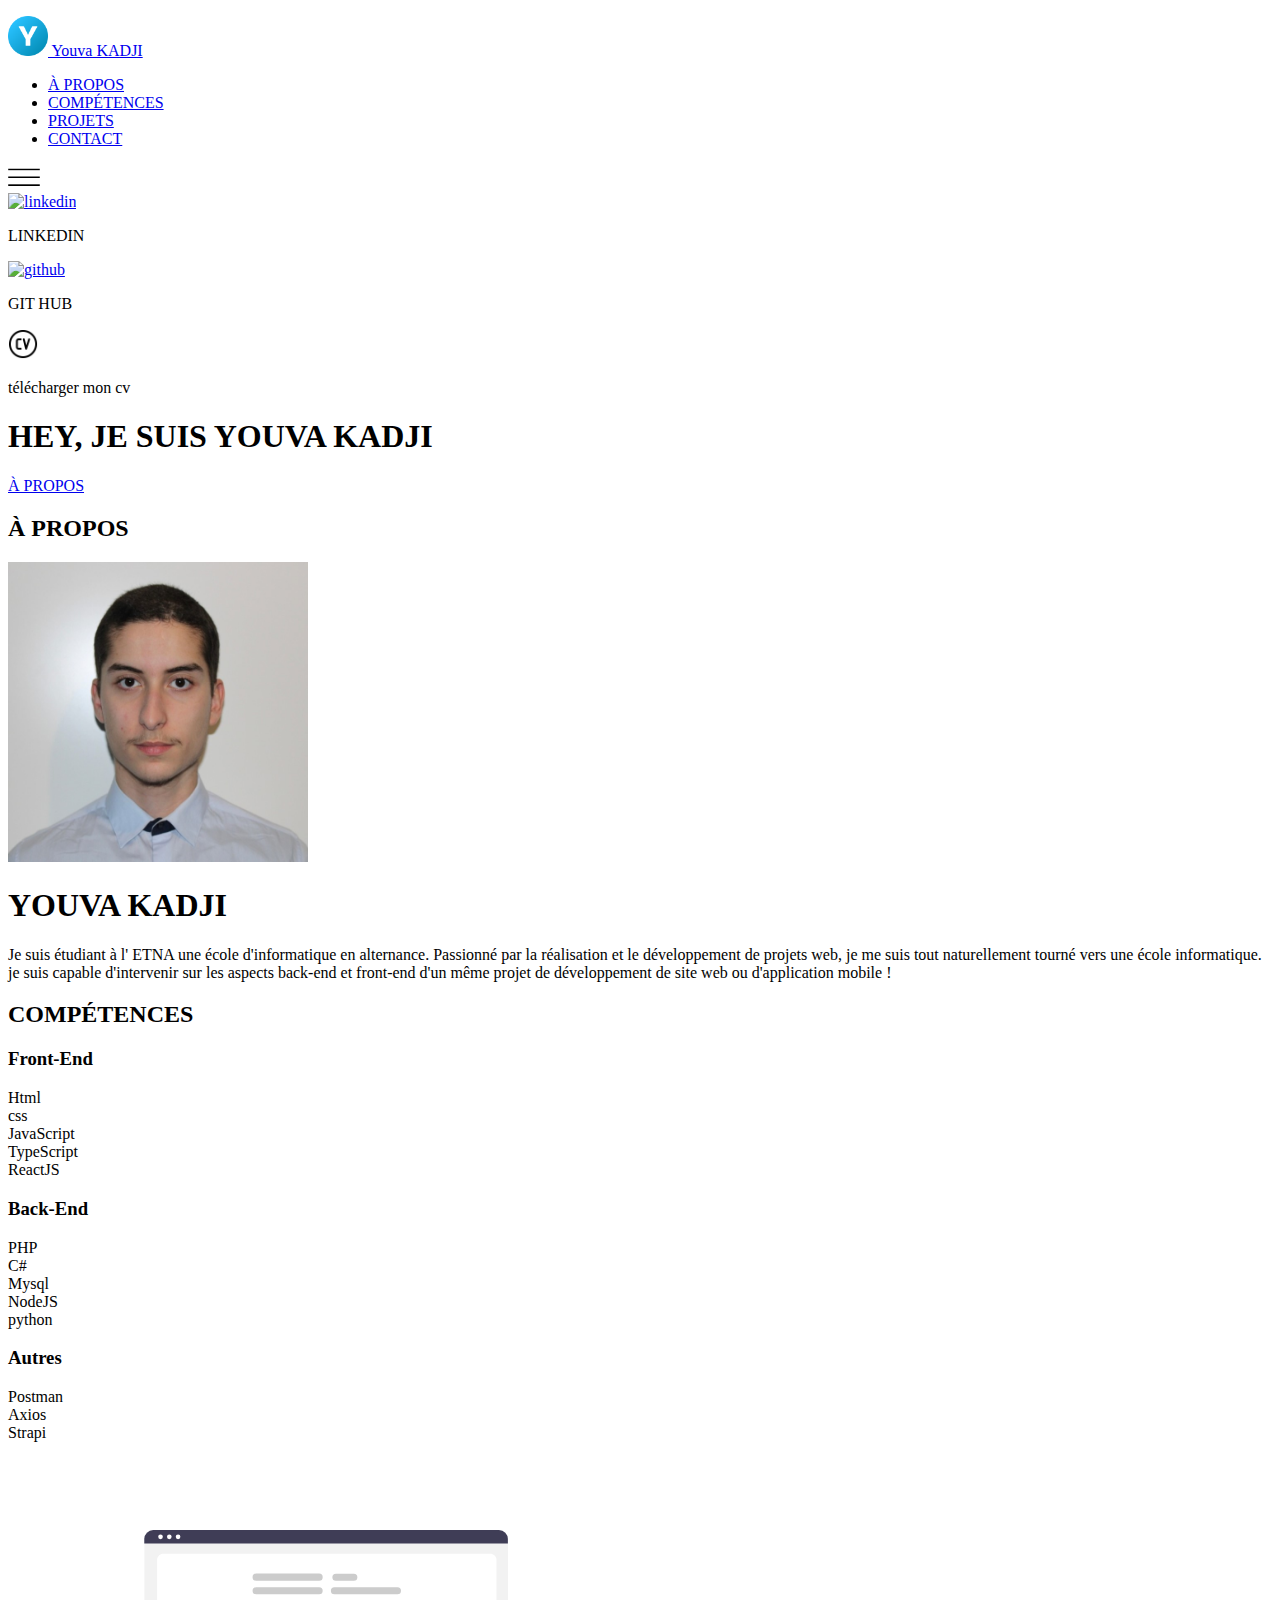
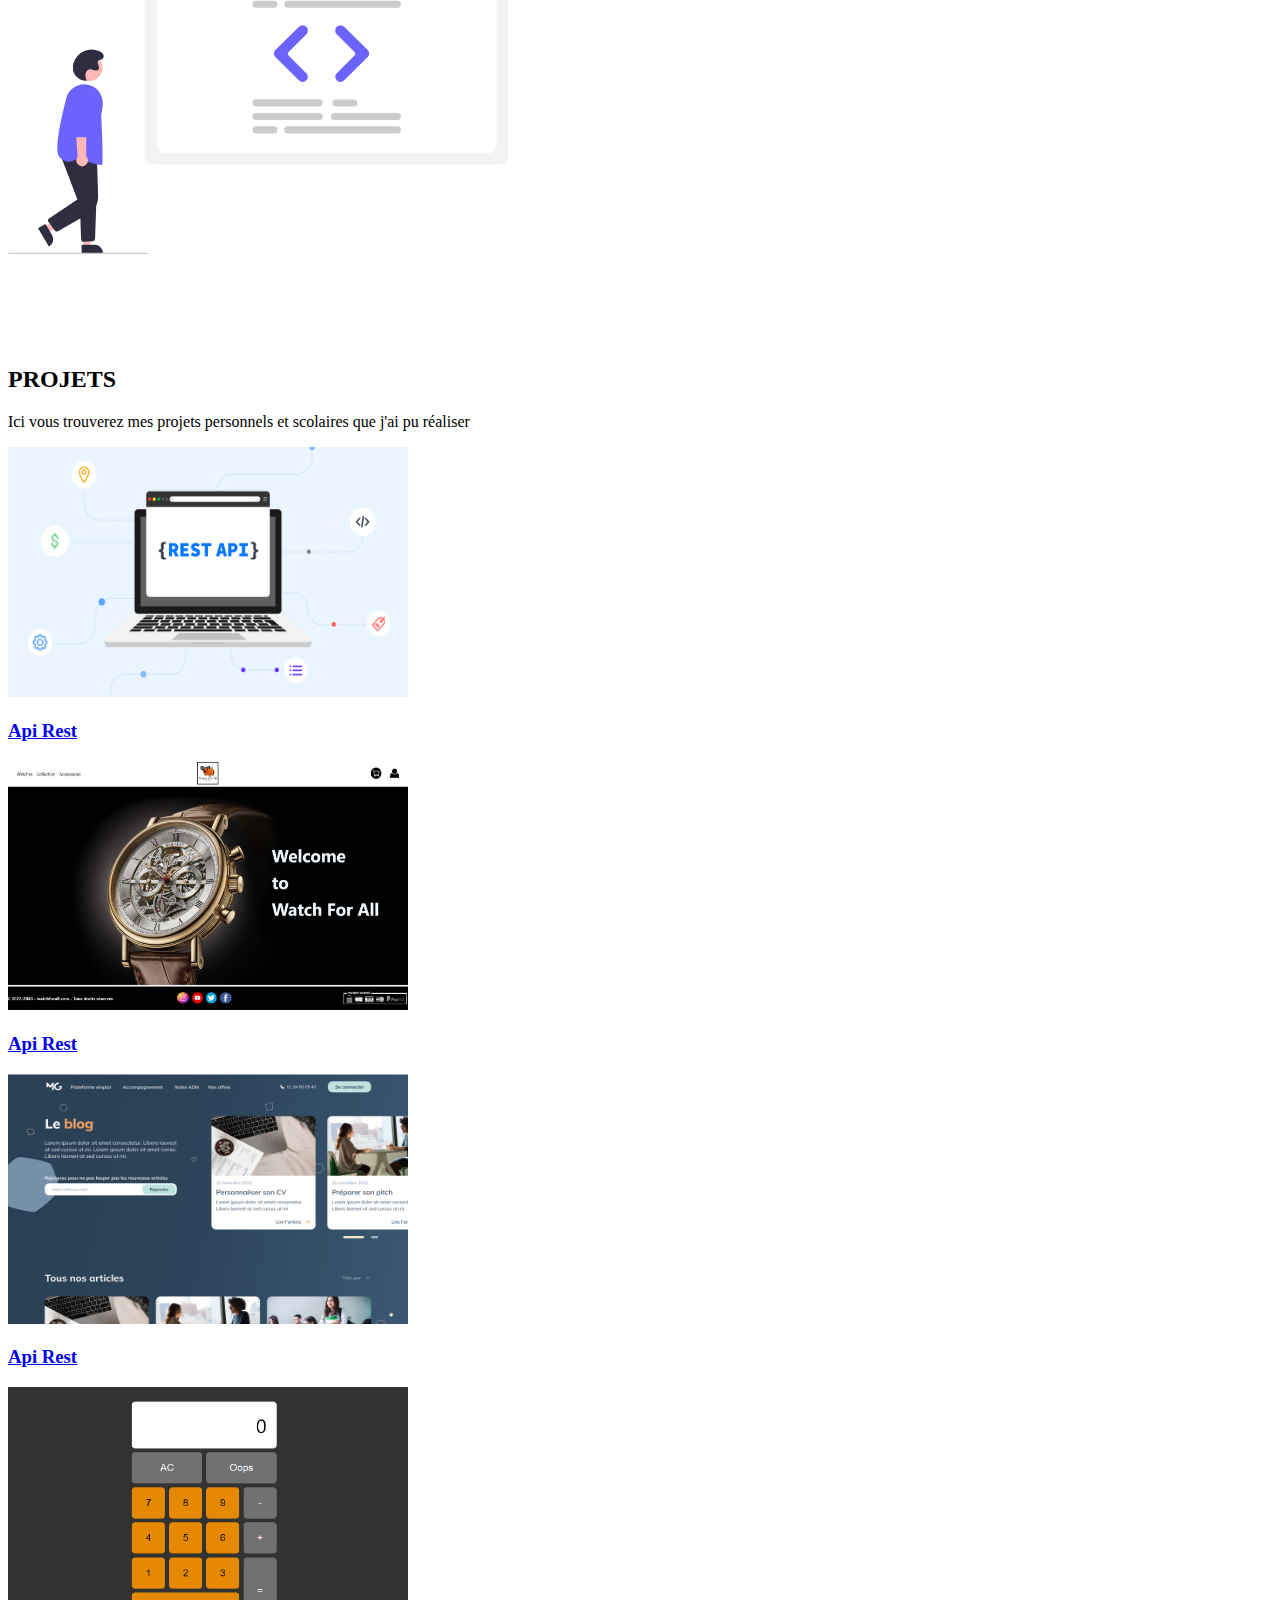
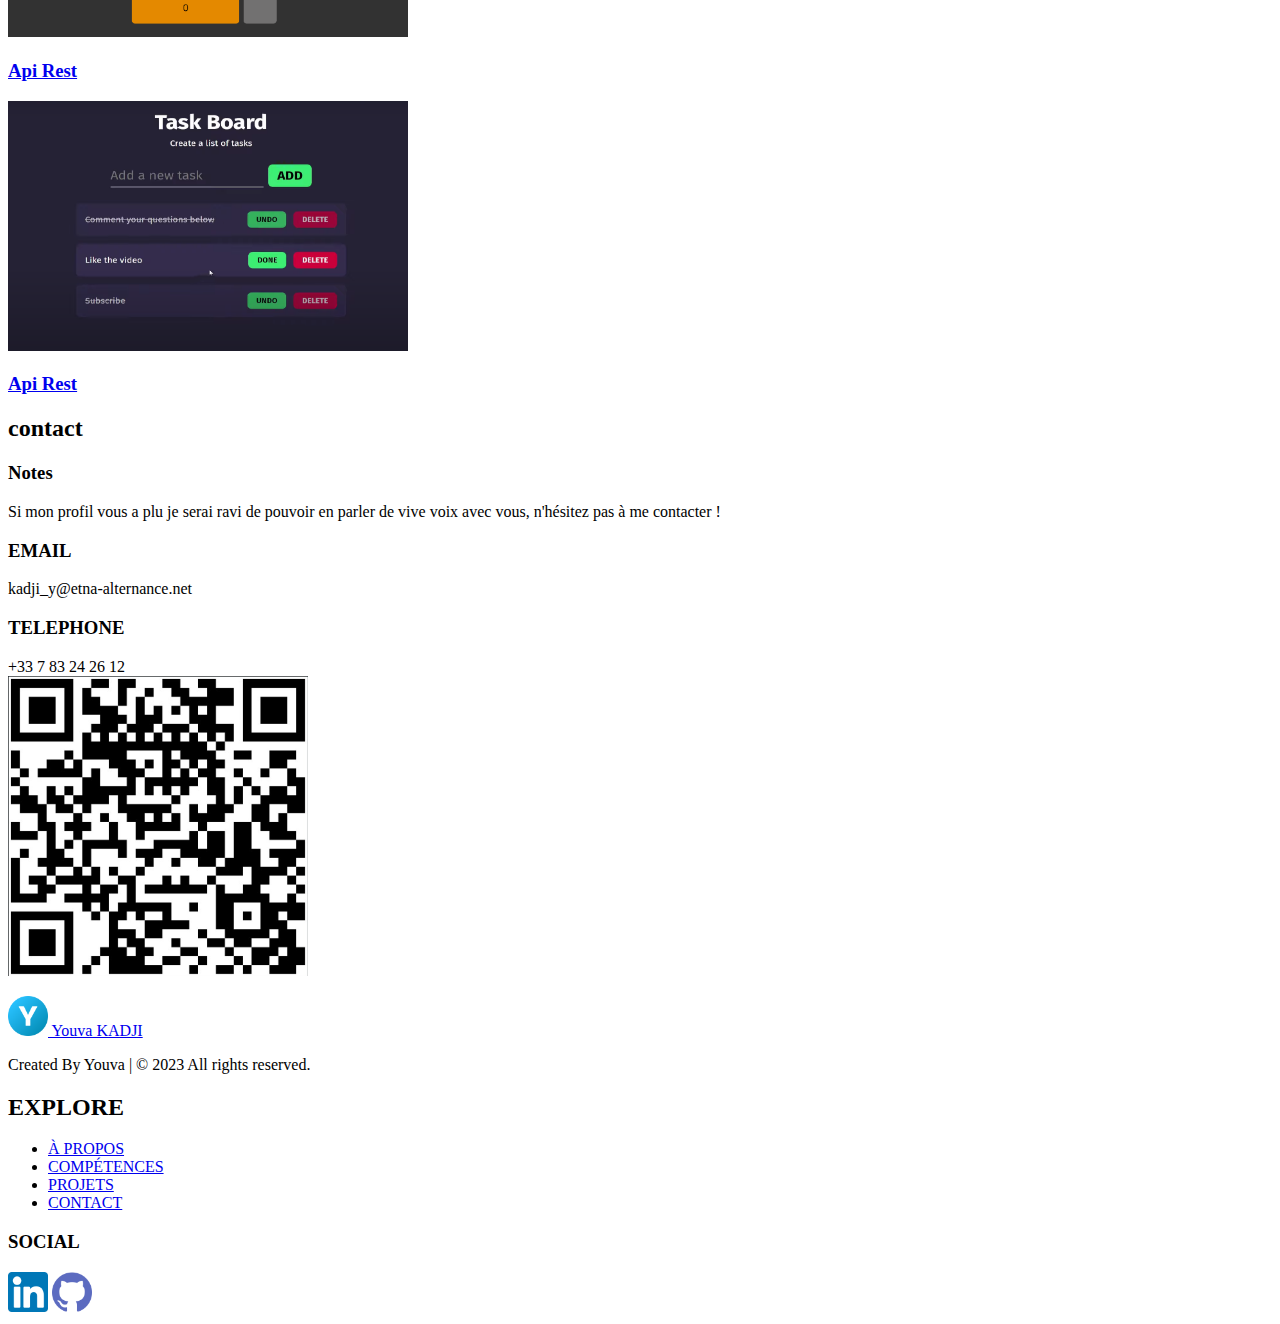
==== index.html @ 0a58dbf4 "init" ====
<!DOCTYPE html>
<html lang="en">
    <head>
        <meta charset="UTF-8">
        <meta http-equiv="X-UA-Compatible" content="IE=edge">
        <meta name="viewport" content="width=device-width, initial-scale=1.0">
        <link rel="stylesheet" href="style.css">
        <title>Youva KADJI</title>
    </head>
    <body>

       <header class="header">
          <div class="header_content">
            <P><a class="lien_nom" href="./#home"><img src="./img/Y.png" alt="Yimg" width="40" height="40"> Youva KADJI</a> </P>
            <nav class="nav">
              <ul>
                  <li><a href="#about">À PROPOS</a></li>
                  <li><a href="#skill">COMPÉTENCES</a></li>
                  <li><a href="#project">PROJETS</a></li>
                  <li><a href="#contact">CONTACT</a></li>
              </ul>
            </nav>
            <img class="Bar" src="./img/menu.png" width="32" height="25" alt="menu" >
          </div>
       </header>

       <section id="home" class="home">
        <div class="reseaux">
          <div class="IN"><a href="https://www.linkedin.com/in/youvakadji/"><img src="https://d33wubrfki0l68.cloudfront.net/d8e6e1e636531e28274a1b8b6d947b817f6145bd/d42d3/assets/svg/linkedin-dark.svg" alt="linkedin" width="30" height="30"></a><div class="tIN"><p>LINKEDIN</p></div></div>
          <div class="git"><a href="https://github.com/youvakadji"><img src="https://d33wubrfki0l68.cloudfront.net/38469cf88d038b6ba3322c9fcb93a8f7167df4b9/cb0b9/assets/svg/github-dark.svg" alt="github" width="30" height="30"></a><div class="tgit"><p>GIT HUB</p></div></div>
          <div class="moncv"><a href="./img/YOUVA KADJI.pdf" download="monCV"><img src="./img/cv.png" alt="cv" width="30" height="30"></a><div class="tCV"><p>télécharger mon cv</p></div></div>
        </div>
        <div class="div">
            <h1>HEY, JE SUIS YOUVA KADJI</h1>
            <p><span class="typeWriter" data-text='["Développeur Web - Junior"]'></span></p>
            <div class="BTN">
              <a href="#about" class="btn"> À PROPOS</a>
            </div>
        </div>
       </section>

       <section id="about">
        <div class="container">
          <h2>À PROPOS</h2>
          <div class="propos">
            <img class="photos" src="./img/Photos.jpg" alt="Photos" width="300" height="300">
            <div class="texte">
              <h1>YOUVA KADJI</h1>
              <h3><p><span class="typeWriter" data-text='["Développeur Web - Junior", "Je suis à la recherche d &apos; une alternance"]'></span></p></h3>
              <p>
                Je suis étudiant à l' ETNA une école d'informatique en alternance.
                Passionné par la réalisation et le développement de projets web, je me suis tout naturellement tourné vers une école informatique. <br>
                je suis capable d'intervenir sur les aspects back-end et front-end d'un même projet de développement de site web ou d'application mobile !
              </p>
            </div>
          </div>
        </div>
       </section>

       <section >
        <div id="skill">
          <h2>COMPÉTENCES</h2>
          <div class="allskill">
            <div>
              <div>
                <h3>Front-End</h3>
                <div class="lang">
                  <div>Html</div>
                  <div>css</div>
                  <div>JavaScript</div>
                  <div>TypeScript</div>
                  <div>ReactJS</div>
                </div>
              </div>

              <div>
                <h3>Back-End</h3>
                <div  class="lang">
                  <div>PHP</div>
                  <div>C#</div>
                  <div>Mysql</div>
                  <div>NodeJS</div>
                  <div>python</div>
                </div>
              </div>

              <div >
                <h3>Autres</h3>
                <div class="lang">
                  <div>Postman</div>
                  <div>Axios</div>
                  <div>Strapi</div>
                </div>
              </div>
            </div>
            <img src="./img/undraw.svg" alt="" width="500" height="500">
          </div>
        </div>
       </section>

       <section id="project">
        <h2>PROJETS</h2> 
        <p> Ici vous trouverez mes projets personnels et scolaires que j'ai pu réaliser</p>
        <div class="block">
          <a class="card_cont" href="./pages/Api.html">
            <div class="card">
              <img src="./img/api-rest.png" alt="api" width="400" height="250">
            </div>
            <h3>Api Rest</h3>
          </a>

          <a class="card_cont" href="./pages/site.html">
            <div class="card">
              <img src="./img/pochita.jpg" alt="site" width="400" height="250">
            </div>
            <h3>Api Rest</h3>
          </a>

          <a class="card_cont" href="./pages/MG.html">
            <div class="card">
              <img src="./img/MG.png" alt="Mongo" width="400" height="250">
            </div>
            <h3>Api Rest</h3>
          </a>

          <a class="card_cont" href="./pages/calc.html">
            <div class="card">
              <img src="./img/calc.png" alt="calc" width="400" height="250">
            </div>
            <h3>Api Rest</h3>
          </a>

          <a class="card_cont" href="./pages/todo.html">
            <div class="card">
              <img src="./img/todo.png" alt="todo" width="400" height="250">
            </div>
            <h3>Api Rest</h3>
          </a>
        </div>
       </section>

       <section>
          <div id="contact">
            <h2>contact</h2>
            <div class="allcontact">
              <div class="ctc">
                <h3>Notes</h3>
                <span>Si mon profil vous a plu je serai ravi de pouvoir en parler de vive voix avec vous, n'hésitez pas à me contacter !</span>
                <h3>EMAIL</h3>
                <span>kadji_y@etna-alternance.net</span>
                <h3>TELEPHONE</h3>
                <span>+33 7 83 24 26 12</span>
              </div>
              <img src="./img/qrcode.png" alt="QRcode" width="300" height="300">
            </div>

            

          </div>
       </section>

       <footer>
        <div class="gauche">
          <P><a class="" href="./#home"><img src="./img/Y.png" alt="Yimg" width="40" height="40"> Youva KADJI</a> </P>
          <p>Created By Youva | © 2023 All rights reserved.</p>
        </div>

        <div class="explore">
          <h2>EXPLORE</h2>
          <ul>
            <li><a href="#about">À PROPOS</a></li>
            <li><a href="#skill">COMPÉTENCES</a></li>
            <li><a href="#project">PROJETS</a></li>
            <li><a href="#contact">CONTACT</a></li>
        </ul>
        </div>

        <div class="social">
          <h3>SOCIAL</h3>
                <a href="https://www.linkedin.com/in/youvakadji/"><img src="img/IN.png" alt="linkedin" width="40" height="40"></a>
                <a href="https://github.com/youvakadji"><img src="img/gith.png" alt="github" width="40" height="40"></a>
        </div>
       </footer>

    </body>
    <script src="app.js"></script>
    <script src ="https://cdn.jsdelivr.net/npm/typelighterjs/typelighter.min.js"></script>

</html>
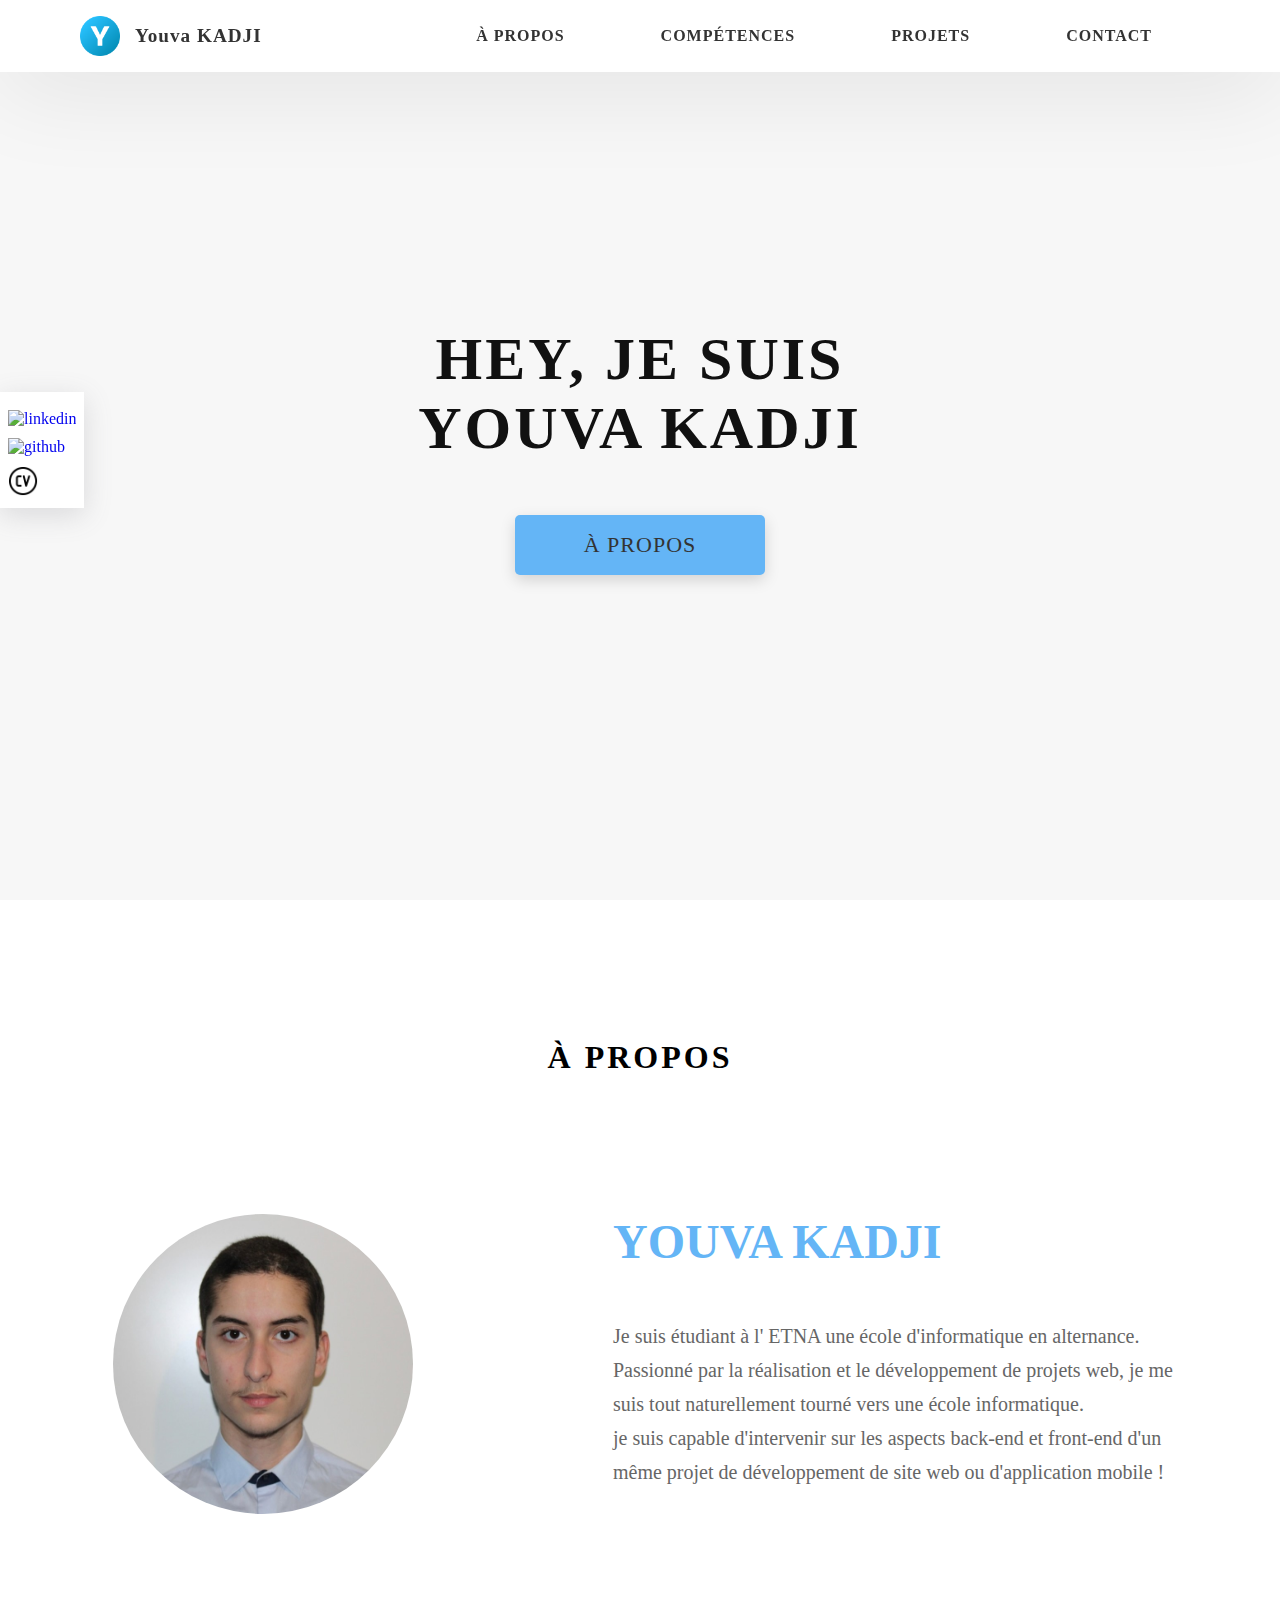
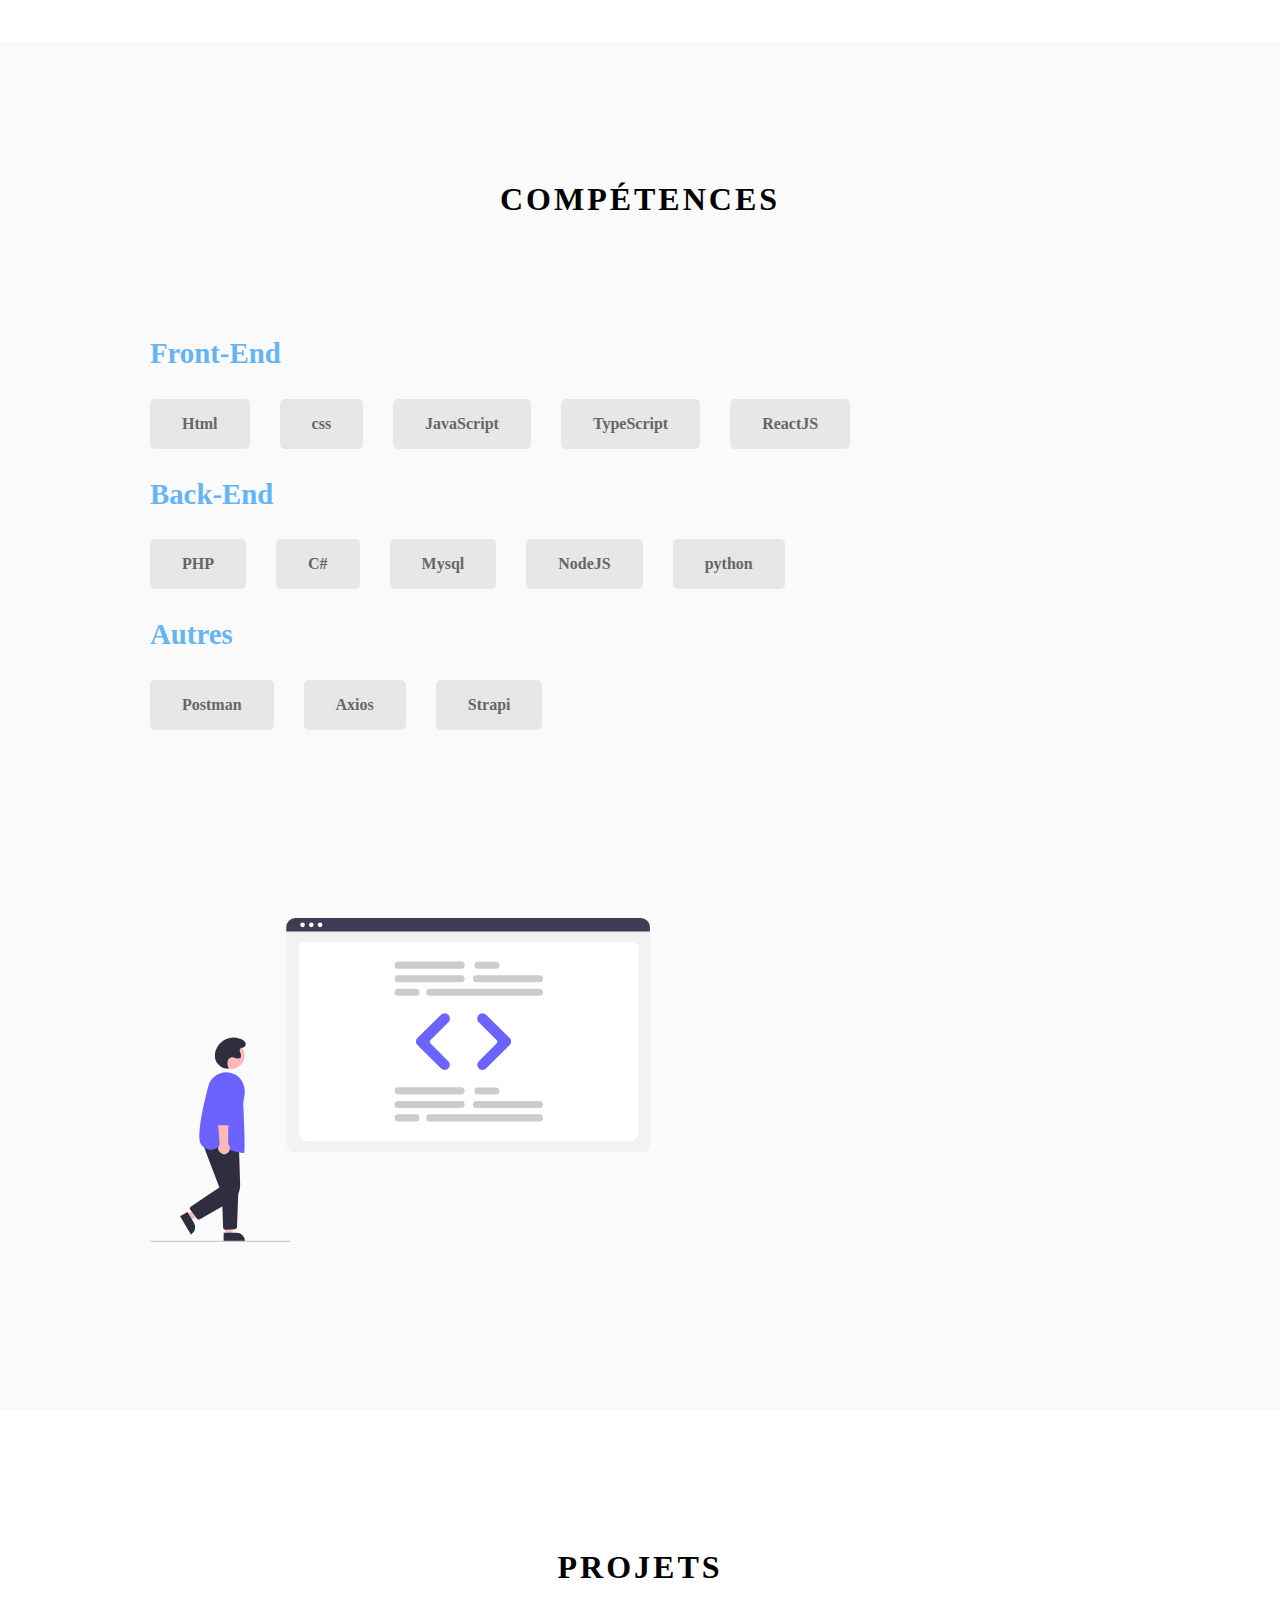
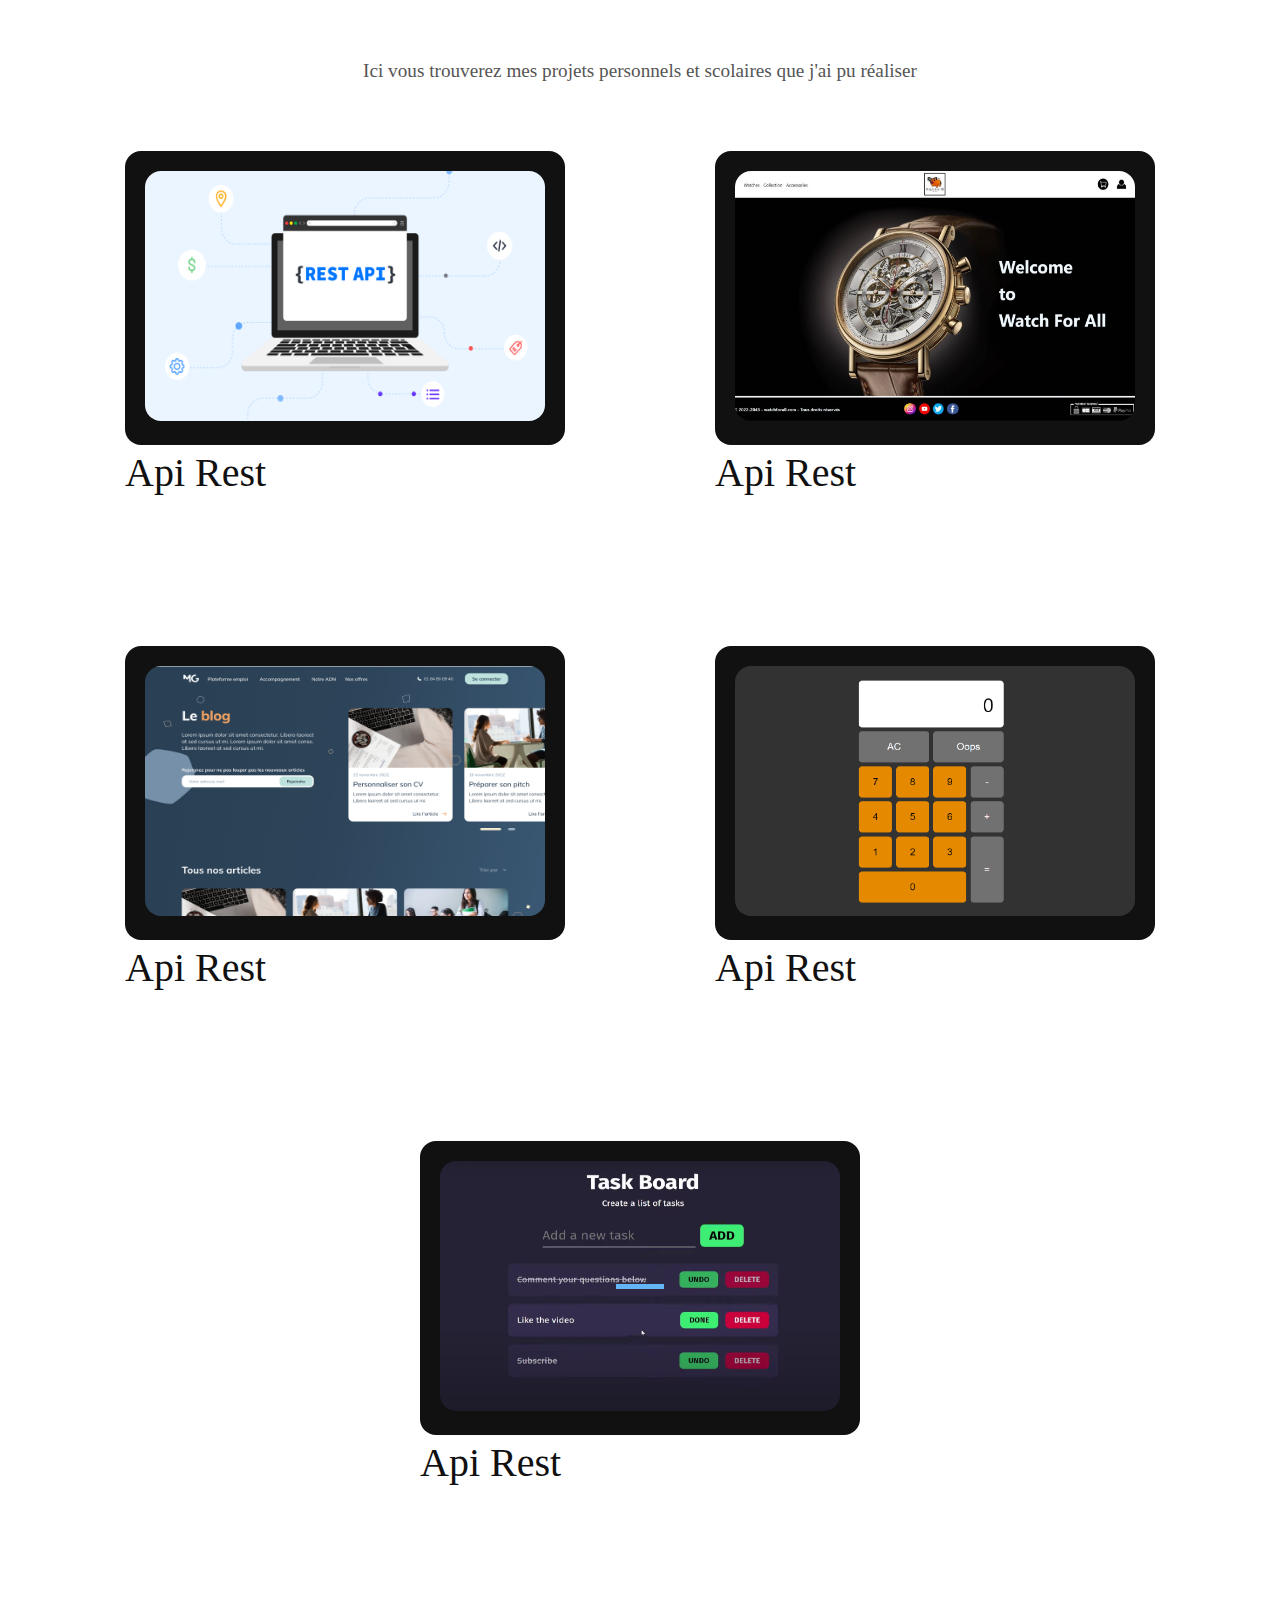
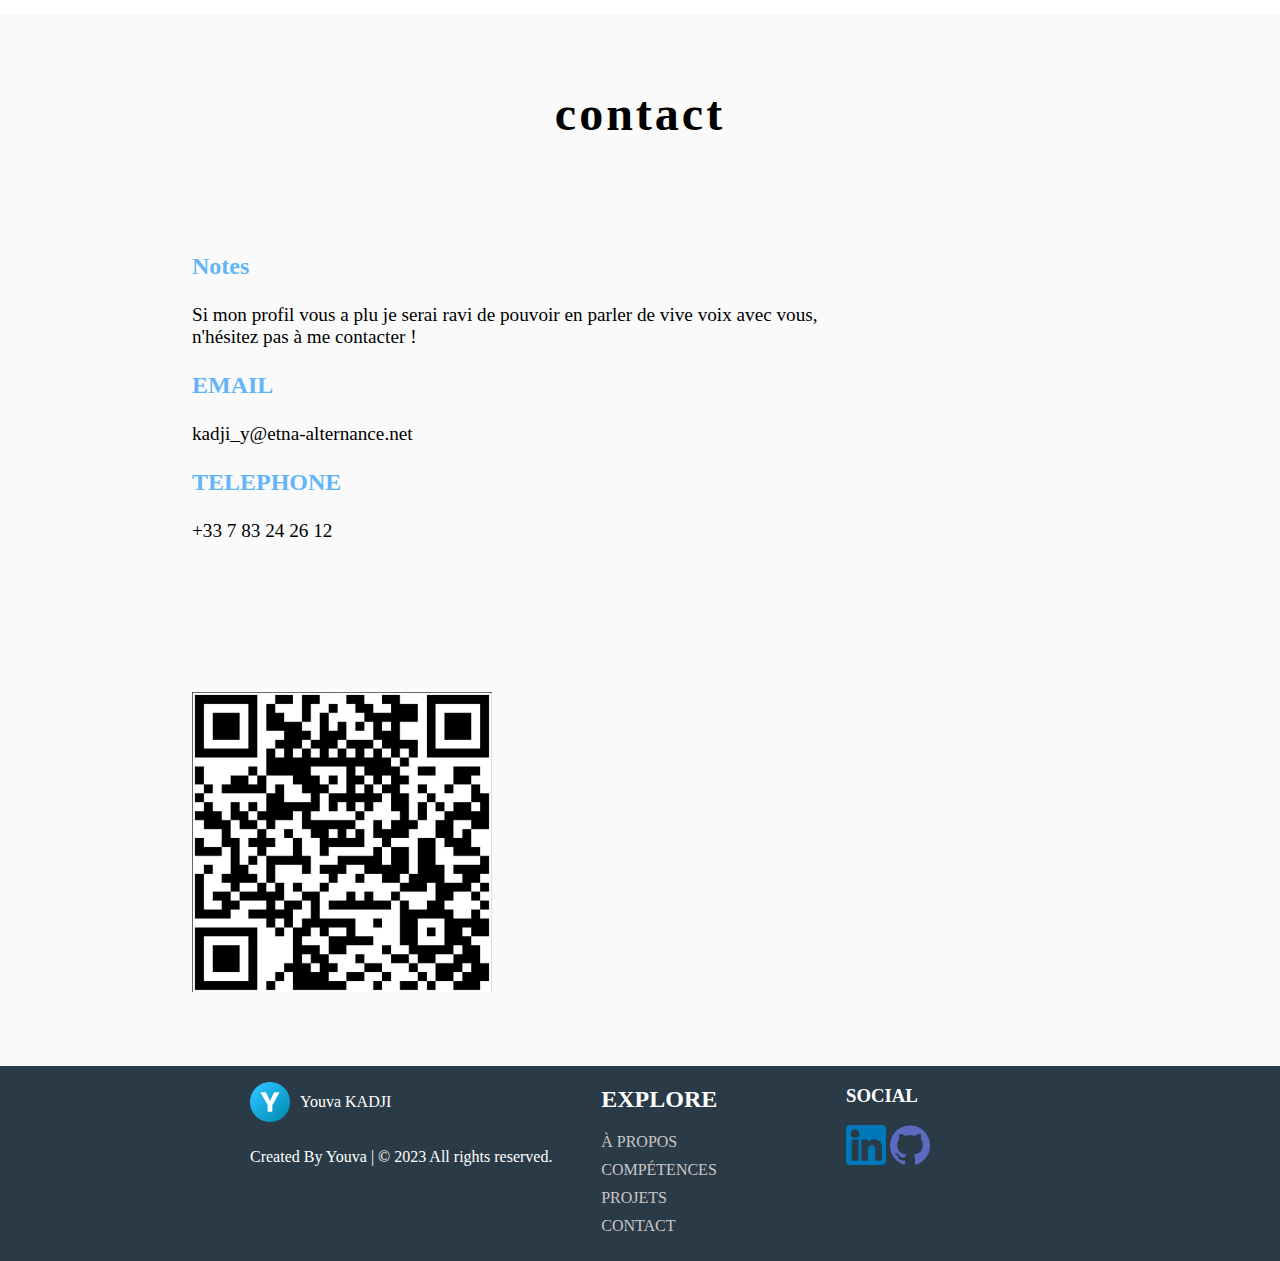
==== commit 359cf751: "init" ====
--- a/index.html
+++ b/index.html
@@ -32,7 +32,7 @@
         </div>
         <div class="div">
             <h1>HEY, JE SUIS YOUVA KADJI</h1>
-            <p><span class="typeWriter" data-text='["Développeur Web - Junior"]'></span></p>
+            <p><span class="typeWriter" data-speed="2" data-text='["Développeur Web - Junior"]'></span></p>
             <div class="BTN">
               <a href="#about" class="btn"> À PROPOS</a>
             </div>
@@ -46,7 +46,7 @@
             <img class="photos" src="./img/Photos.jpg" alt="Photos" width="300" height="300">
             <div class="texte">
               <h1>YOUVA KADJI</h1>
-              <h3><p><span class="typeWriter" data-text='["Développeur Web - Junior", "Je suis à la recherche d &apos; une alternance"]'></span></p></h3>
+              <h3><p><span class="typeWriter" data-speed="3" data-text='["Développeur Web - Junior", "Je suis à la recherche d &apos; une alternance"]'></span></p></h3>
               <p>
                 Je suis étudiant à l' ETNA une école d'informatique en alternance.
                 Passionné par la réalisation et le développement de projets web, je me suis tout naturellement tourné vers une école informatique. <br>
@@ -151,7 +151,7 @@
                 <h3>TELEPHONE</h3>
                 <span>+33 7 83 24 26 12</span>
               </div>
-              <img src="./img/qrcode.png" alt="QRcode" width="300" height="300">
+              <a class="QR" href="https://www.linkedin.com/in/youvakadji/"><img src="./img/qrcode.png" alt="QRcode" width="300" height="300"><p class="link">LINKEDIN</p></a>
             </div>
 
             
--- a/style.css
+++ b/style.css
@@ -0,0 +1,631 @@
+* {
+    font-family: "CanelaDeck", serif !important;
+}
+
+body {
+    margin: 0;
+}
+.header {
+    width: 100%;
+    position: fixed;
+    z-index: 1000;
+    background: #fff;
+    box-shadow: 0 10px 100px rgb(0 0 0 / 10%);
+}   
+.header_content p {
+    margin: 0;
+}
+
+.header_content {
+    display: flex;
+    align-items: center ;
+    justify-content: space-between;
+    padding: 1rem 5rem;
+}
+
+.lien_nom {
+    display: flex;
+    justify-content: center;
+    align-items: center;
+    font-size: 1.2rem;
+    font-weight: 800;
+    color: #333;
+    letter-spacing: 1px;
+}
+
+.lien_nom img {
+    padding-right: 15px;
+}
+.lien_nom p {
+    margin: 0;
+}
+
+a {
+    text-decoration: none;   
+}
+
+
+.nav ul  {
+    list-style: none;
+    display: flex;
+    margin: 0;
+}
+
+.nav ul a {
+    font-size: 1rem;
+    font-weight: 700;
+    color: #333;
+    padding: 2.2rem 3rem;
+    letter-spacing: 1px;
+}
+
+.nav a:hover {
+    color: rgb(100, 181, 246);
+}
+.Bar {
+    display: none;
+}
+
+.home {
+    height: 100vh;
+    background-image: linear-gradient(to right,rgba(245,245,245,.8),rgba(245,245,245,.8)),url(https://d33wubrfki0l68.cloudfront.net/daac8858fd4a0ccea44f59dfd079c3c16c263f33/c157c/assets/svg/common-bg.svg);
+    display: flex;
+    align-items: center;
+}
+
+
+
+.reseaux {
+    position: fixed;
+    top: 50%;
+    transform: translateY(-50%);
+    background: #fff;
+    box-shadow: rgb(100 100 111 / 20%) 0 7px 29px 0;
+    padding: 0.5rem;
+}
+.reseaux div {
+    padding-top: 10px;
+}
+.CV {
+    color: #111;
+    margin: 0;
+    font-size: 20px;
+    border: groove;
+    border-radius: 6rem;
+}
+.moncv {
+    display: flex;
+    flex-direction: row;
+}
+.tCV {
+    display: none;
+    position: absolute;
+    top: 70%;
+    left: 120%;
+    width: 150px;
+    height: 30px;
+    background: #fff;
+}
+.tCV p {
+    padding-top: 2px ;
+    padding-left: 5px;
+    margin: 0;
+}
+.moncv:hover >.tCV {
+    display: block;
+}
+
+
+.git {
+    display: flex;
+    flex-direction: row;
+}
+.tgit {
+    display: none;
+    position: absolute;
+    top: 40%;
+    left: 120%;
+    width: 150px;
+    height: 30px;
+    background: #fff;
+}
+.tgit p {
+    padding-top: 2px ;
+    padding-left: 5px;
+    margin: 0;
+}
+.git:hover >.tgit {
+    display: block;
+}
+
+
+
+.IN {
+    display: flex;
+    flex-direction: row;
+}
+.tIN {
+    display: none;
+    position: absolute;
+    top: 10%;
+    left: 120%;
+    width: 150px;
+    height: 30px;
+    background: #fff;
+}
+.tIN p {
+    padding-top: 2px ;
+    padding-left: 5px;
+    margin: 0;
+}
+.IN:hover >.tIN {
+    display: block;
+}
+
+
+
+.div {
+    position: absolute;
+    top: 50%;
+    left: 50%;
+    transform: translate(-50%,-50%);
+    text-align: center;
+}
+.div h1 {
+    color: #111;    
+    letter-spacing: 3px;
+    font-size: 60px ;
+    font-weight: 800;
+    margin: 0;
+}
+
+.div p {
+    color: #333;
+    font-size: 2rem;
+}
+
+.BTN {
+    display: flex;
+    justify-content: center;
+    align-items: center;
+    padding-top: 20px ;
+}
+
+.btn {
+    width: 250px;
+    height: 60px;
+    color: #333;
+    font-size: 22px;
+    background: rgb(100, 181, 246);
+    font-weight: 500;
+    letter-spacing: 1px;
+    display: flex;
+    justify-content: center;
+    align-items: center;
+    border-radius: 5px;
+    box-shadow: 0 5px 15px 0 rgb(0 0 0 / 15%);
+    transition: transform .3s;
+}
+
+.btn:hover {
+    transform: translateY(-7px);
+}
+
+#about {
+    background: #fff;
+}
+.container {
+    height: 100%;
+    padding-top: 7rem;
+    margin: auto;
+    width: 92%;
+}
+
+.container h2 {
+    letter-spacing: 3px;
+    text-align: center;
+    font-size: 2rem;
+    padding-bottom: 7rem;
+}
+
+.container h2::after {
+    content: '';
+    position: absolute;
+    top: calc(100% + 12.5rem);
+    height: 5px;
+    width: 3rem;
+    background: rgb(100, 181, 246);
+    left: 50%;
+    transform: translateX(-50%);
+    border-radius: 5px;
+}
+
+.propos {
+    display: flex;
+    flex-wrap: wrap;
+    gap: 200px;
+    padding-bottom: 8rem;
+}
+
+.photos {
+    border-radius: 10rem;
+    margin-left: 7rem;
+}
+
+.texte {
+    width: 570px;
+}
+
+.texte h1 {
+    font-size: 3rem;
+    margin: 0;
+    margin-bottom: 20px;
+    color: rgb(100, 181, 246);
+}
+
+.texte h3 {
+    font-size: 1.5rem;
+    margin: 0;
+    margin-bottom: 50px;
+    font-weight: 100;
+}
+
+.texte p {
+    margin: 0;
+    font-size: 20px;
+    color: #666;
+    line-height: 1.7;
+    margin-bottom: 10px;
+}
+
+
+#skill {
+    height: 100%;
+    padding-top: 7rem;
+    background: #fafafa;
+    margin: auto;
+    width: 100%;
+    padding-bottom: 5rem;
+}
+
+#skill h2 {
+    letter-spacing: 3px;
+    text-align: center;
+    font-size: 2rem;
+    padding-bottom: 4rem;
+}
+
+#skill h2::after {
+    content: '';
+    position: absolute;
+    top:  calc(100% + 61.5rem) ;
+    height: 5px;
+    width: 3rem;
+    background: rgb(100, 181, 246);
+    left: 50%;
+    transform: translateX(-50%);
+    border-radius: 5px;
+}
+
+.allskill {
+    padding-left: 150px;
+    display: flex;
+    flex-wrap: wrap;
+    gap: 100px;
+}
+
+.lang {
+    display: flex;
+    flex-wrap: nowrap;
+    gap: 30px;
+}
+
+.lang div {
+    background: rgb(231, 231, 231);
+    padding: 1rem 2rem;
+    border-radius: 5px;
+    font-weight: 600;
+    color: #666;
+    font-size: 1rem;  
+}
+
+#skill h3 {
+    font-weight: 700;
+    font-size: 1.8rem;
+    color: rgb(100, 181, 246);
+}
+
+.lang div:hover {
+    background: rgb(100, 181, 246);
+    color: #111;
+ 
+}
+
+#project {
+    height: 100%;
+    padding-top: 7rem;
+    background-color: #fff;
+    padding-bottom: 8rem;
+
+}
+
+#project h2 {
+    letter-spacing: 3px;
+    text-align: center;
+    font-size: 2rem;
+    padding-bottom: 3rem;
+}
+
+#project h2::after {
+    content: '';
+    position: absolute;
+    top: calc(100% + 114rem);
+    height: 5px;
+    width: 3rem;
+    background: rgb(100, 181, 246);
+    left: 50%;
+    transform: translateX(-50%);
+}
+
+#project p {
+    text-align: center;
+    color: #555;
+    font-size: 1.2rem;
+}
+
+.block {
+    display: flex;
+    flex-wrap: wrap;
+    justify-content: center;
+    align-items: center;
+    padding-top: 50px;
+    gap: 150px;
+}
+
+.card_cont {
+    background: none;
+    border: none;
+    color: #111;
+}
+
+.card {
+    background: #111;
+    padding: 20px;
+    border-radius: 16px;
+}
+.card img {
+    border-radius: 16px;
+}
+.card_cont h3 {
+    font-size: 40px;
+    font-weight: 100;
+    margin: 0;
+    margin-top: 4px;
+}
+
+.pages {
+    height: 100vh;
+}
+
+.pagecontent {
+    padding-top: 70px;
+    padding-left: 300px;
+    width: 1000px;
+}
+
+.pagecontent h1 {
+    font-size: 2rem;
+    
+    margin: 0;
+    margin-bottom: 30px;
+    margin-top: 30px;
+}
+.pagecontent h1 span {
+    color: rgb(100, 181, 246);
+}
+.pagecontent b {
+    font-size: 1.3rem;
+}
+.pagecontent p {
+    font-size: 22px;
+    padding-top: 15px;
+    padding-bottom: 20px;
+}
+.techno {
+    color: rgb(100, 181, 246);
+}
+
+.pagecontent img {
+    margin-top: 50px;
+    margin-bottom: 50px;
+    border: groove;
+}
+
+.pagecontent a {
+    position: fixed;
+    top: 2rem;
+    right: 1.5rem;
+}
+
+#contact {
+    background: #fafafa;
+    padding-top: 2rem;
+}
+
+#contact h2 {
+    letter-spacing: 3px;
+    text-align: center;
+    font-size: 3rem;
+    padding-bottom: 3rem;   
+}
+#contact h2::after {
+    content: '';
+    position: absolute;
+    top: calc(100% + 224rem);
+    height: 5px;
+    width: 3rem;
+    background: rgb(100, 181, 246);
+    left: 50%;
+    transform: translateX(-50%);    
+}
+
+.allcontact {
+    padding-left: 12rem;
+    padding-bottom: 70px;
+    display: flex;
+    flex-wrap: wrap;
+    gap: 150px;
+}
+
+.ctc {
+    width: 650px;
+}
+
+.allcontact h3 {
+    color: rgb(100, 181, 246);
+    font-size: 1.5rem;
+}
+
+.allcontact span {
+    font-size: 1.2rem;
+}
+
+.social {
+    padding-left: 5rem;
+}
+
+.link {
+    display: none;
+    position: absolute;
+    top: 607%;
+    left: 85%;
+    padding: 5px;
+    border: #111 groove;
+    background: #fff;
+    box-shadow: rgb(52, 50, 50);
+}
+
+.QR:hover >.link {
+    display: block;
+}
+
+
+footer {
+    display: flex;
+    flex-wrap: wrap;
+    justify-content: space-between;
+    background: rgb(42, 59, 71);    
+    color: #fff;
+    padding-left: 250px;
+    padding-right: 350px;
+}
+.gauche p {
+    padding-bottom: 10px;
+}
+.gauche p a {
+    color: #fff;
+    display: flex;
+    align-items: center;
+    gap: 10px;
+}
+
+.explore  ul li{
+    padding-bottom: 10px;
+}
+
+footer div ul {
+    list-style: none;
+    padding: 0;
+}
+
+footer div ul li a {
+    color: rgb(204, 198, 198);
+}
+
+@media screen and (max-width: 1290px) {
+    .container h2::after {
+        display: none;
+    }
+
+    #skill h2::after {
+        display: none;
+    }
+
+    #project h2::after {
+        display: none;
+    }
+
+    .propos {
+        display: flex;
+        justify-content: center;
+    }
+
+    .photos {
+        margin-left: 1rem;
+    }
+
+    .pagecontent {
+        width: fit-content;
+        padding-left: 100px;
+    }
+
+    .pagecontent img {
+        width: 60%;
+        height: 40%;
+    }
+
+}
+
+@media screen and (max-width: 950px) {
+    .nav {
+        display: flex;
+        position: fixed;
+        background: rgba(79, 77, 77, 0.2);
+        backdrop-filter: blur(5px);
+        top: 4.5rem;
+        left: 70%;
+        width: 50%;
+        height: 100%;
+    }
+    .nav ul {
+        display: flex;
+        flex-direction: column;
+        padding-top: 90px   ;
+        padding-left: 0px;
+        text-align: center;
+        gap: 100px;
+        transition: all 0.5s;
+    }
+    .nav.mobile_menu {
+        display: none;
+    }
+
+    .Bar {
+        display: block;
+
+    }
+
+}
+
+@media screen and (max-width: 420px) {
+    body {
+        width: 100vh;
+    }
+
+    .div {
+        position: absolute;
+        top: 50%;
+        left: 100%;
+        transform: translate(-50%,-50%);
+        width:auto;
+    }
+
+    .nav {
+        height: 30%;
+    }
+
+    .allskill {
+        padding-left: 50px ;
+    }
+    
+}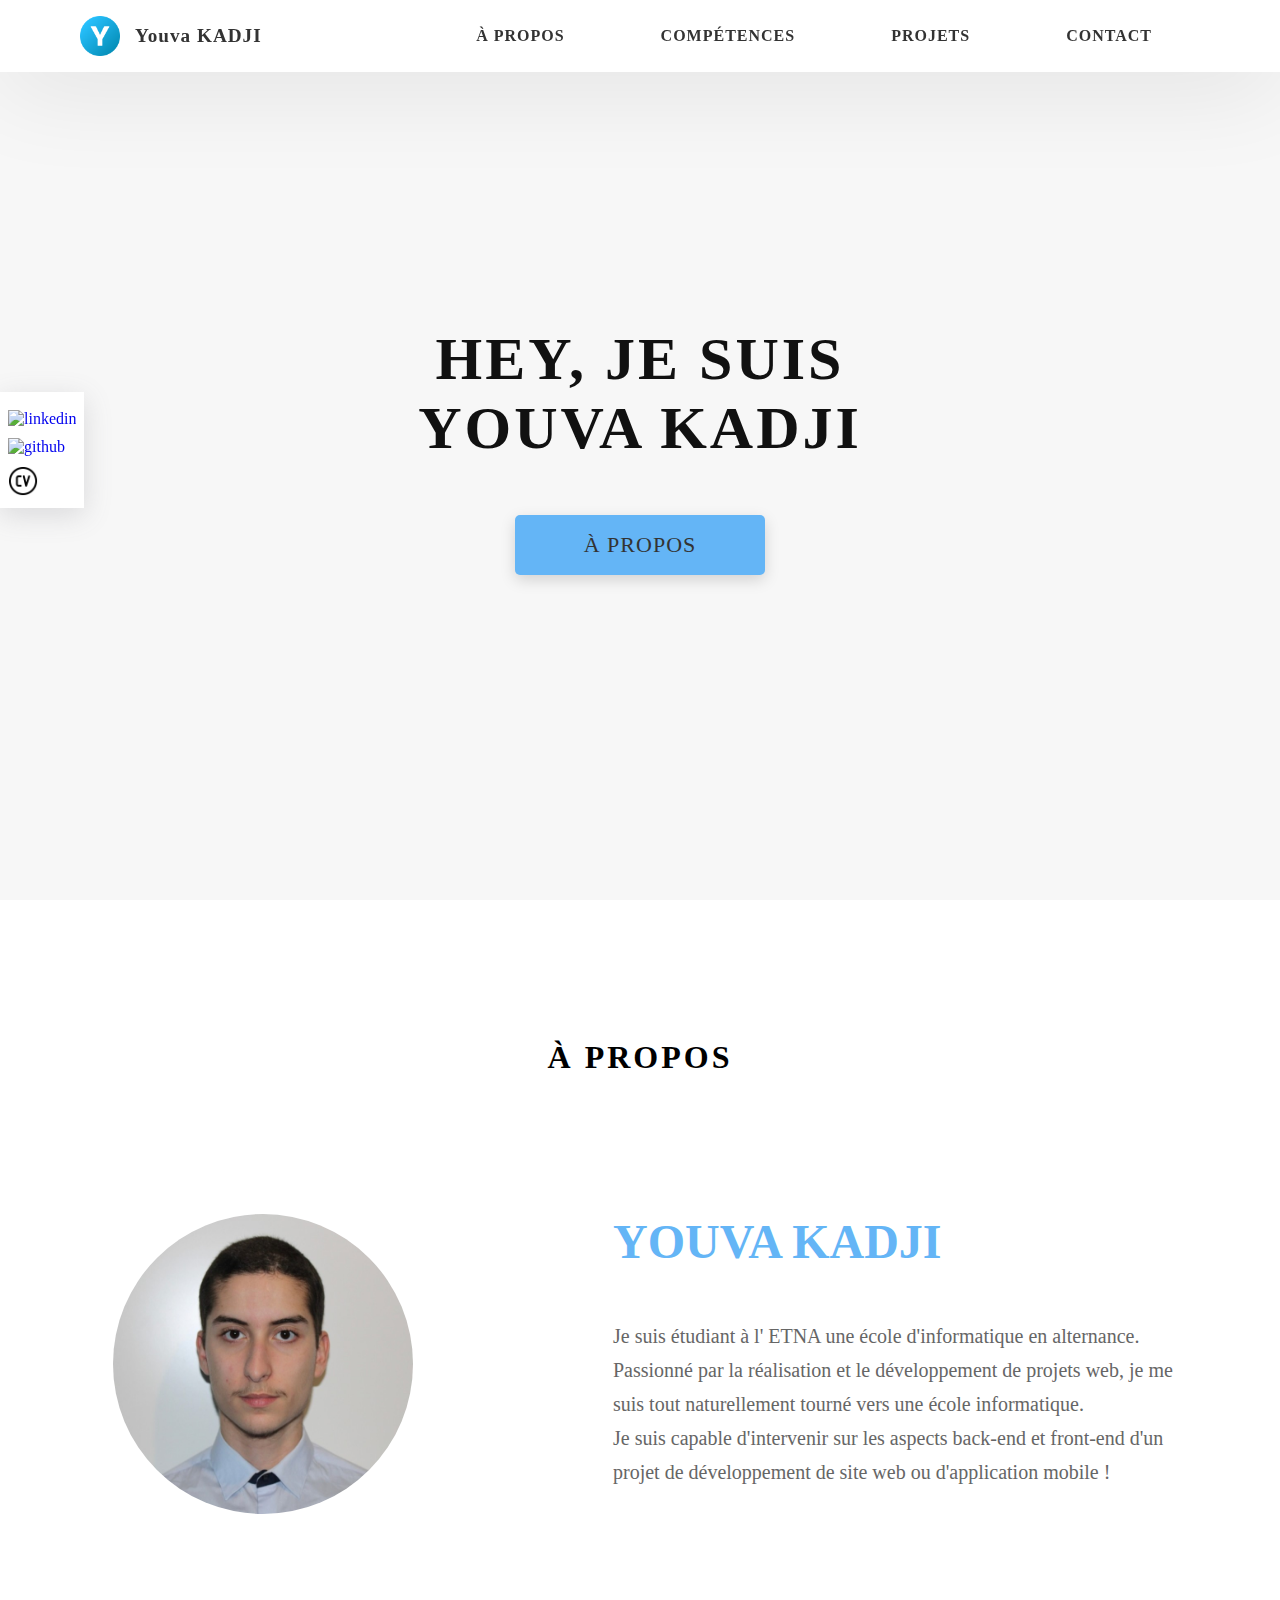
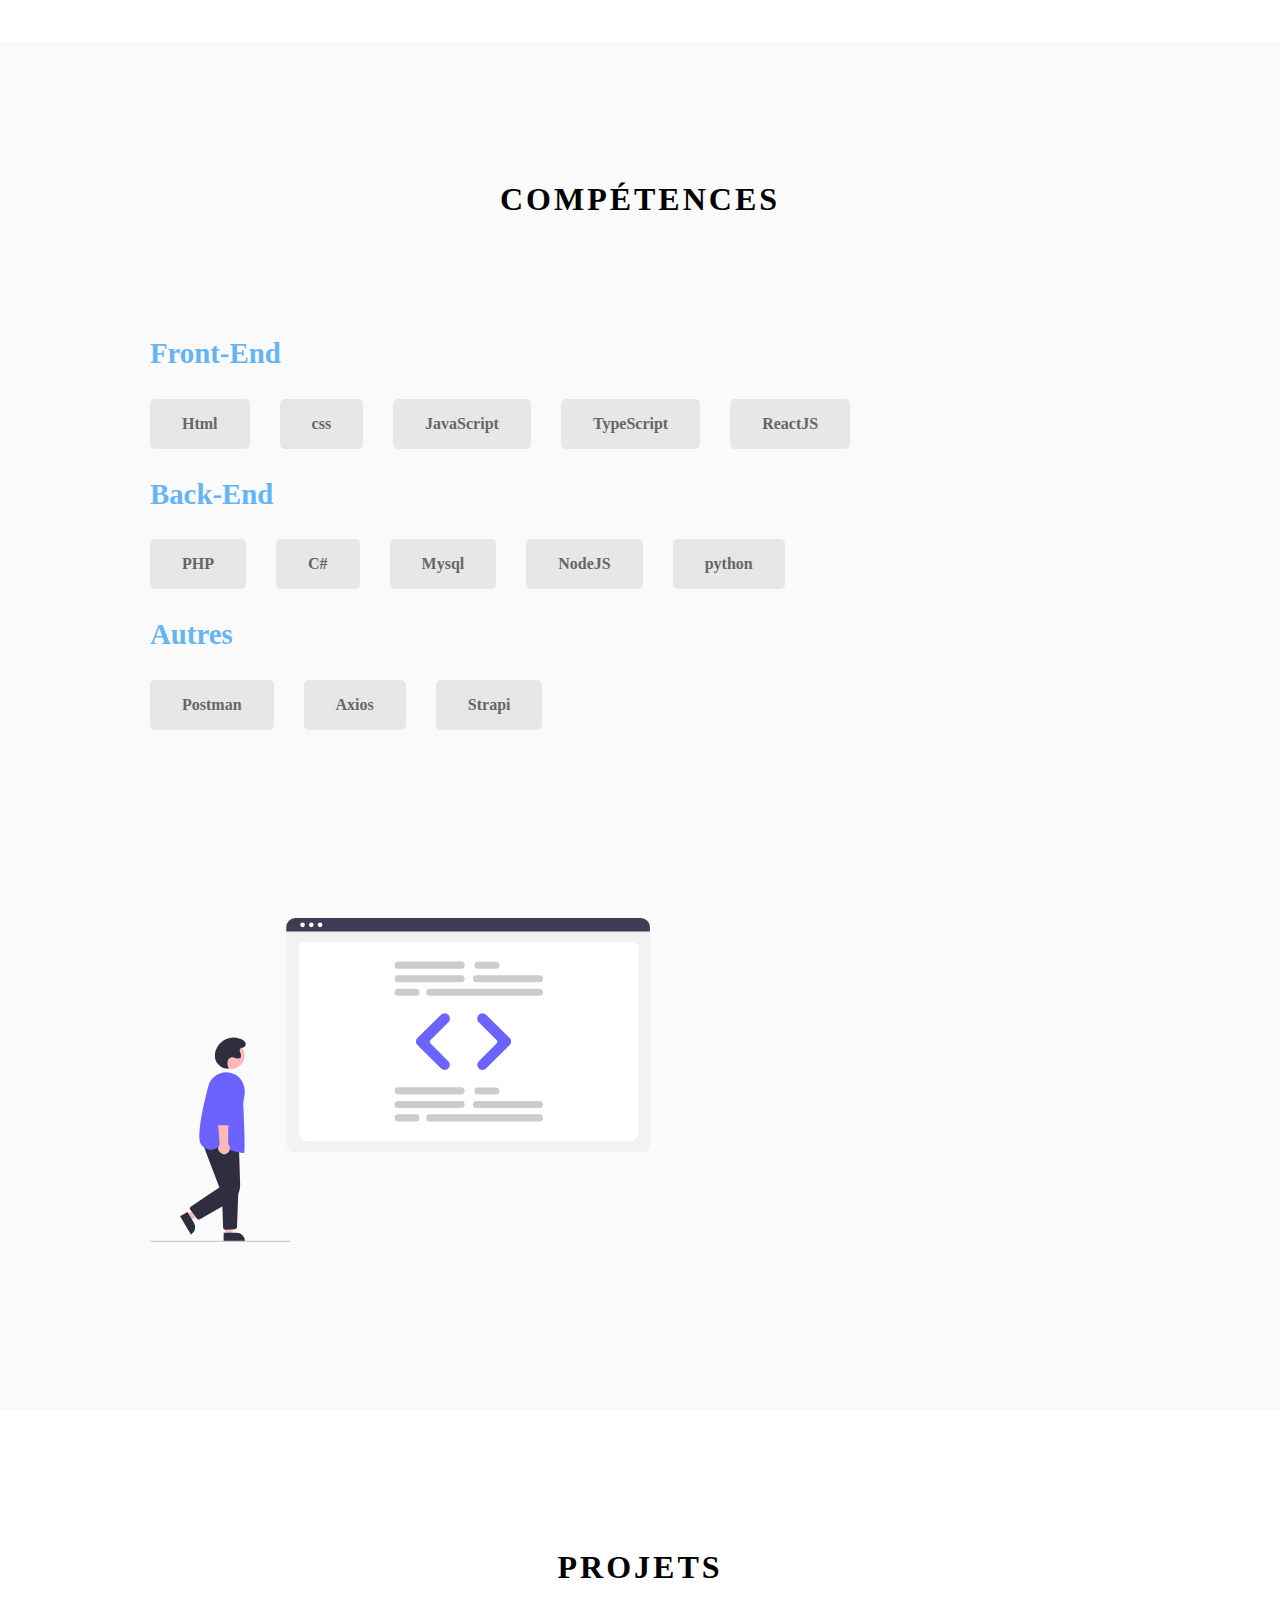
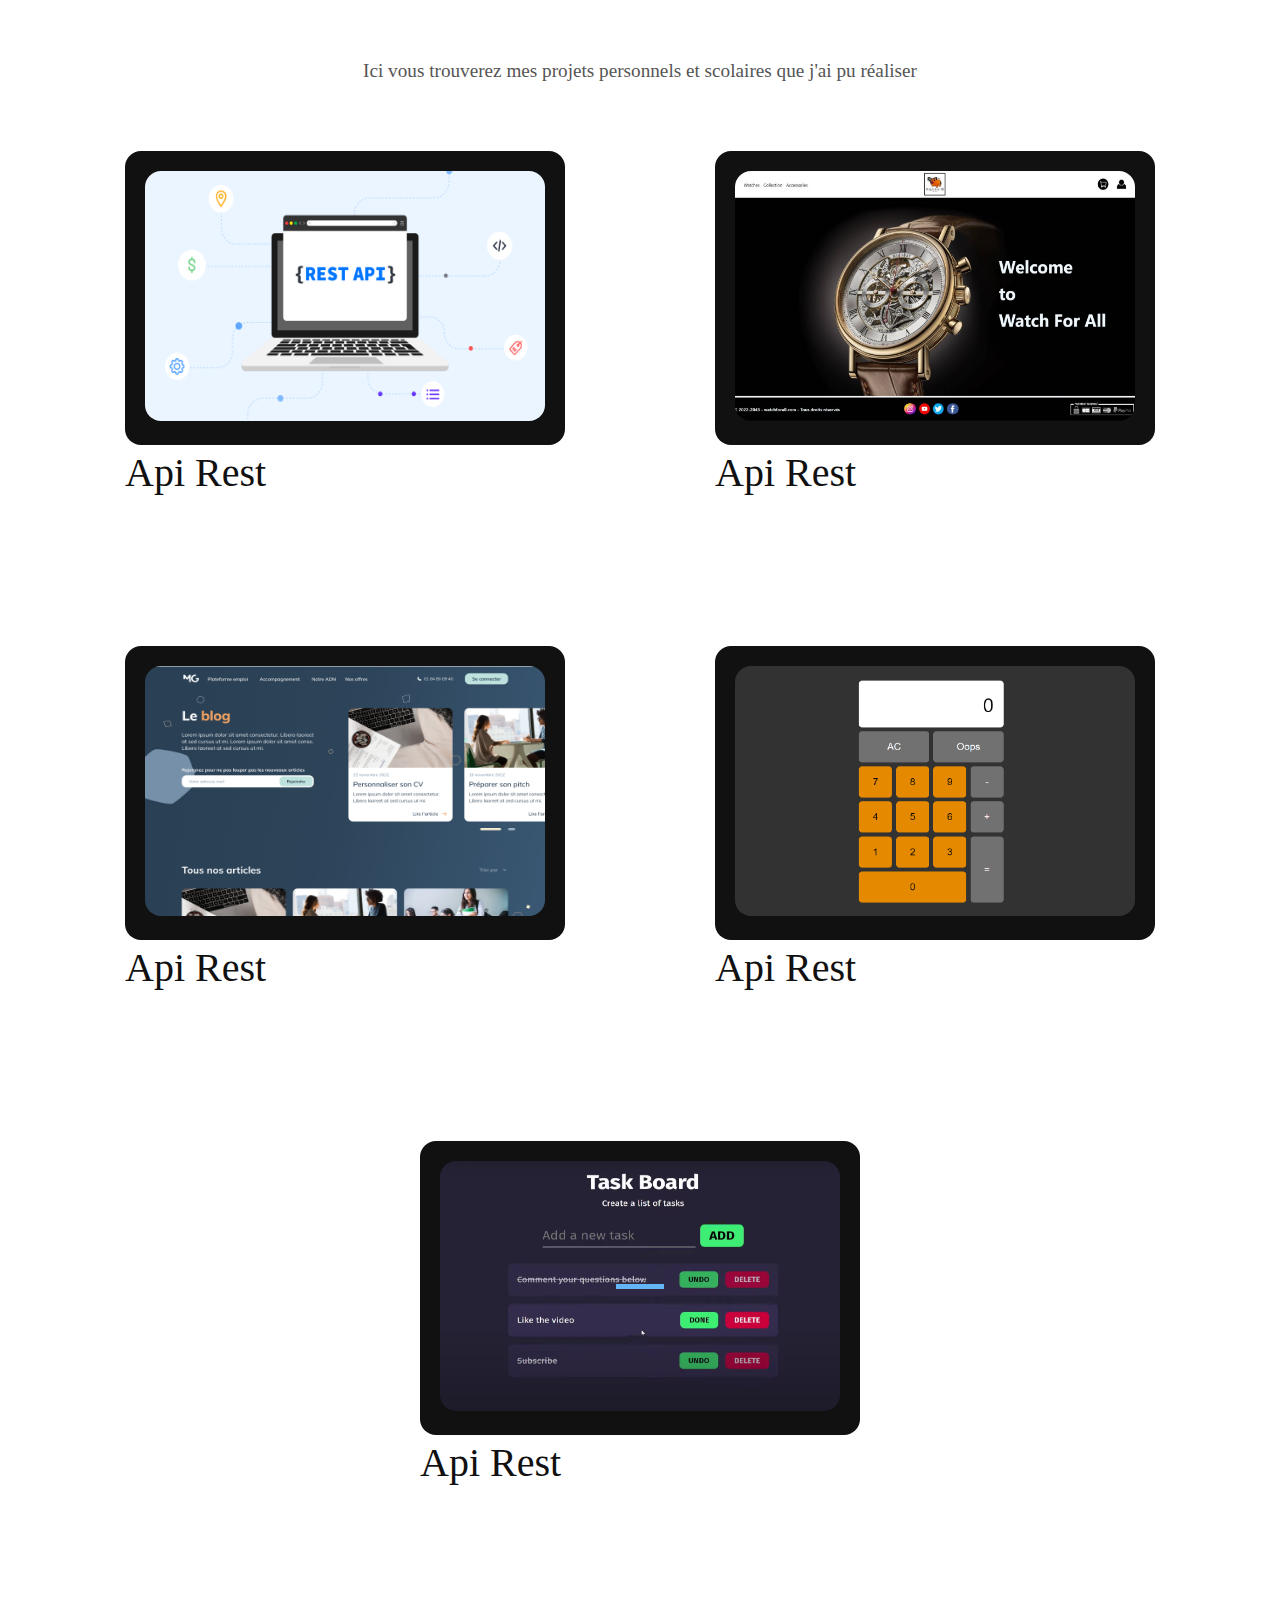
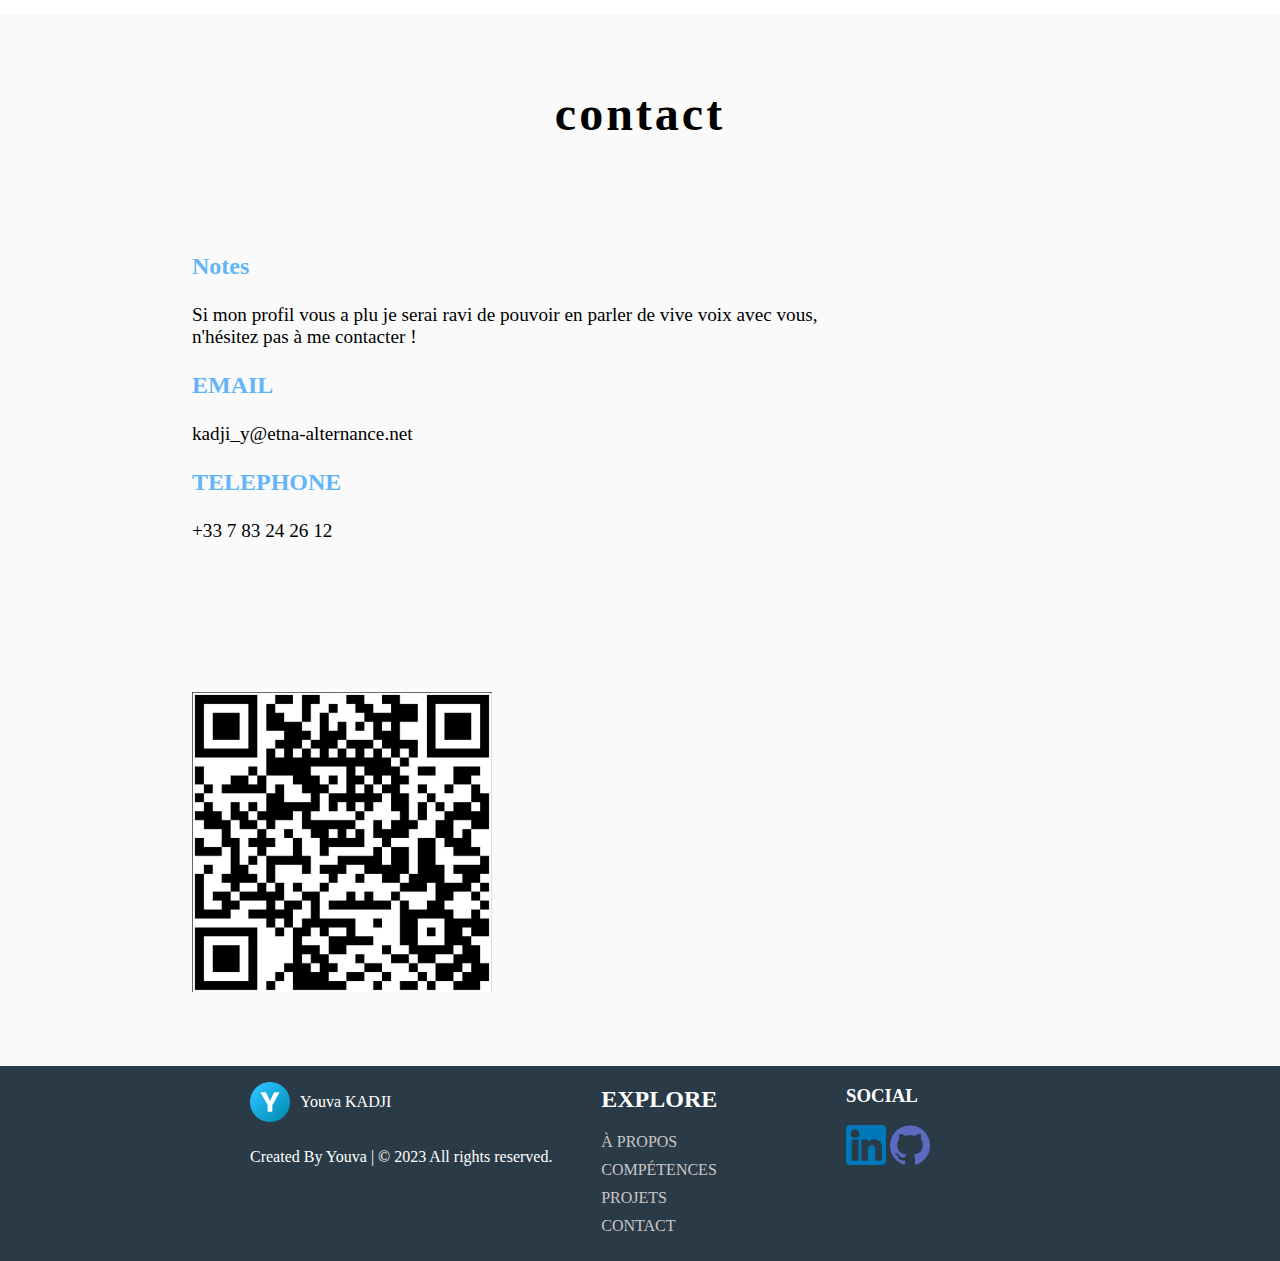
==== commit 06d91332: "last" ====
--- a/index.html
+++ b/index.html
@@ -50,7 +50,7 @@
               <p>
                 Je suis étudiant à l' ETNA une école d'informatique en alternance.
                 Passionné par la réalisation et le développement de projets web, je me suis tout naturellement tourné vers une école informatique. <br>
-                je suis capable d'intervenir sur les aspects back-end et front-end d'un même projet de développement de site web ou d'application mobile !
+                Je suis capable d'intervenir sur les aspects back-end et front-end d'un projet de développement de site web ou d'application mobile !
               </p>
             </div>
           </div>
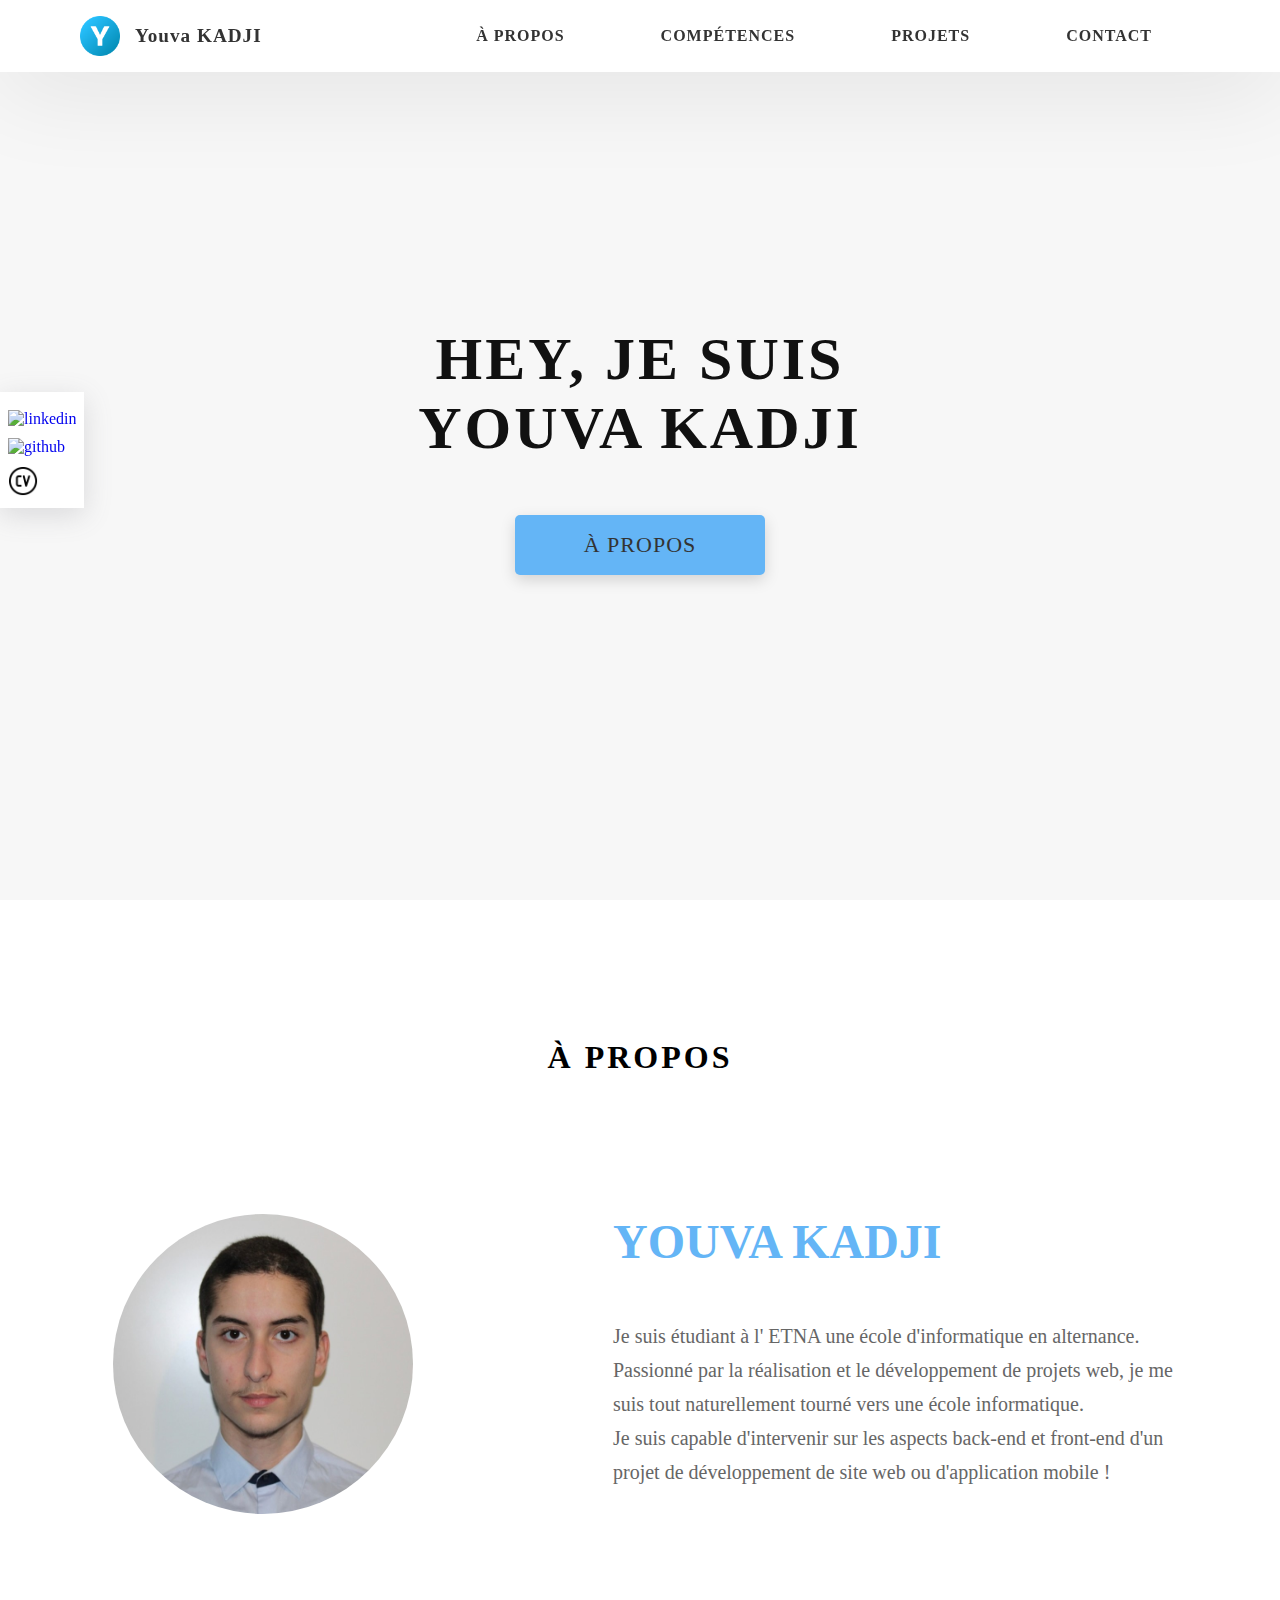
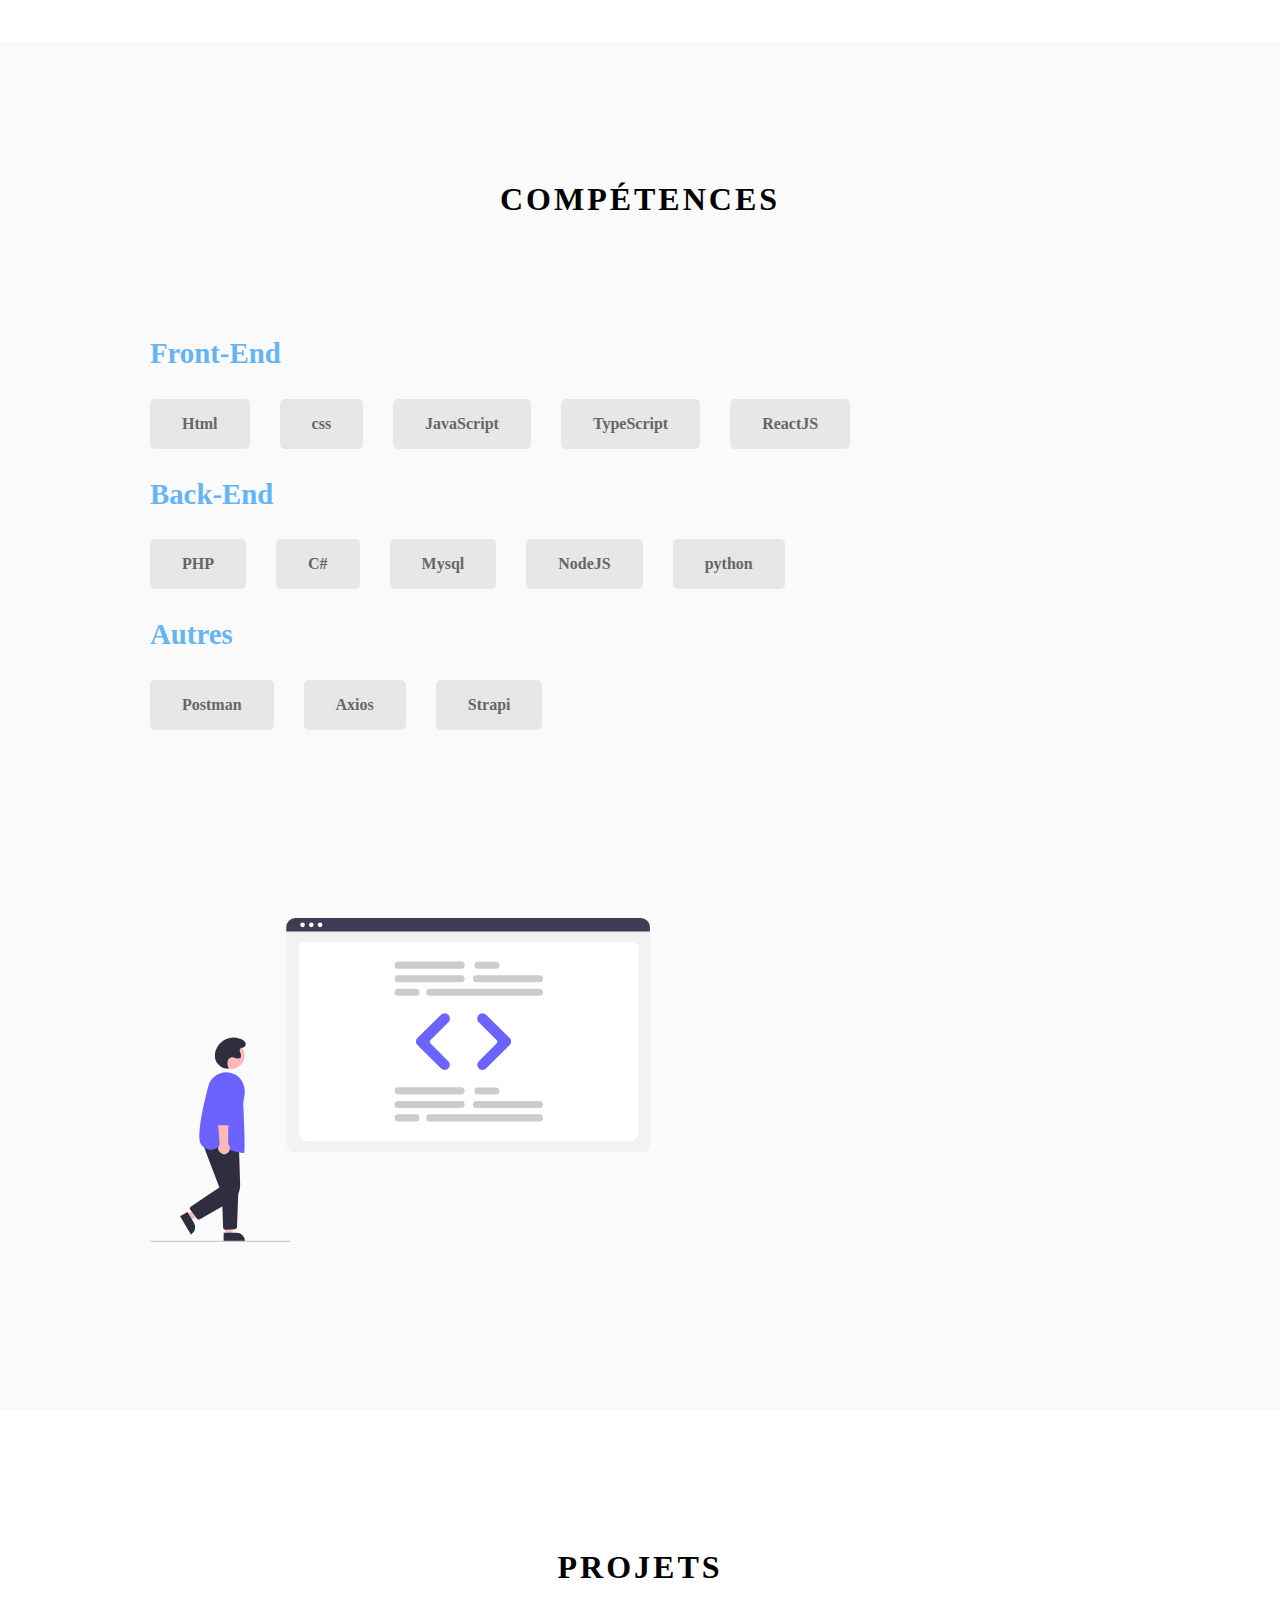
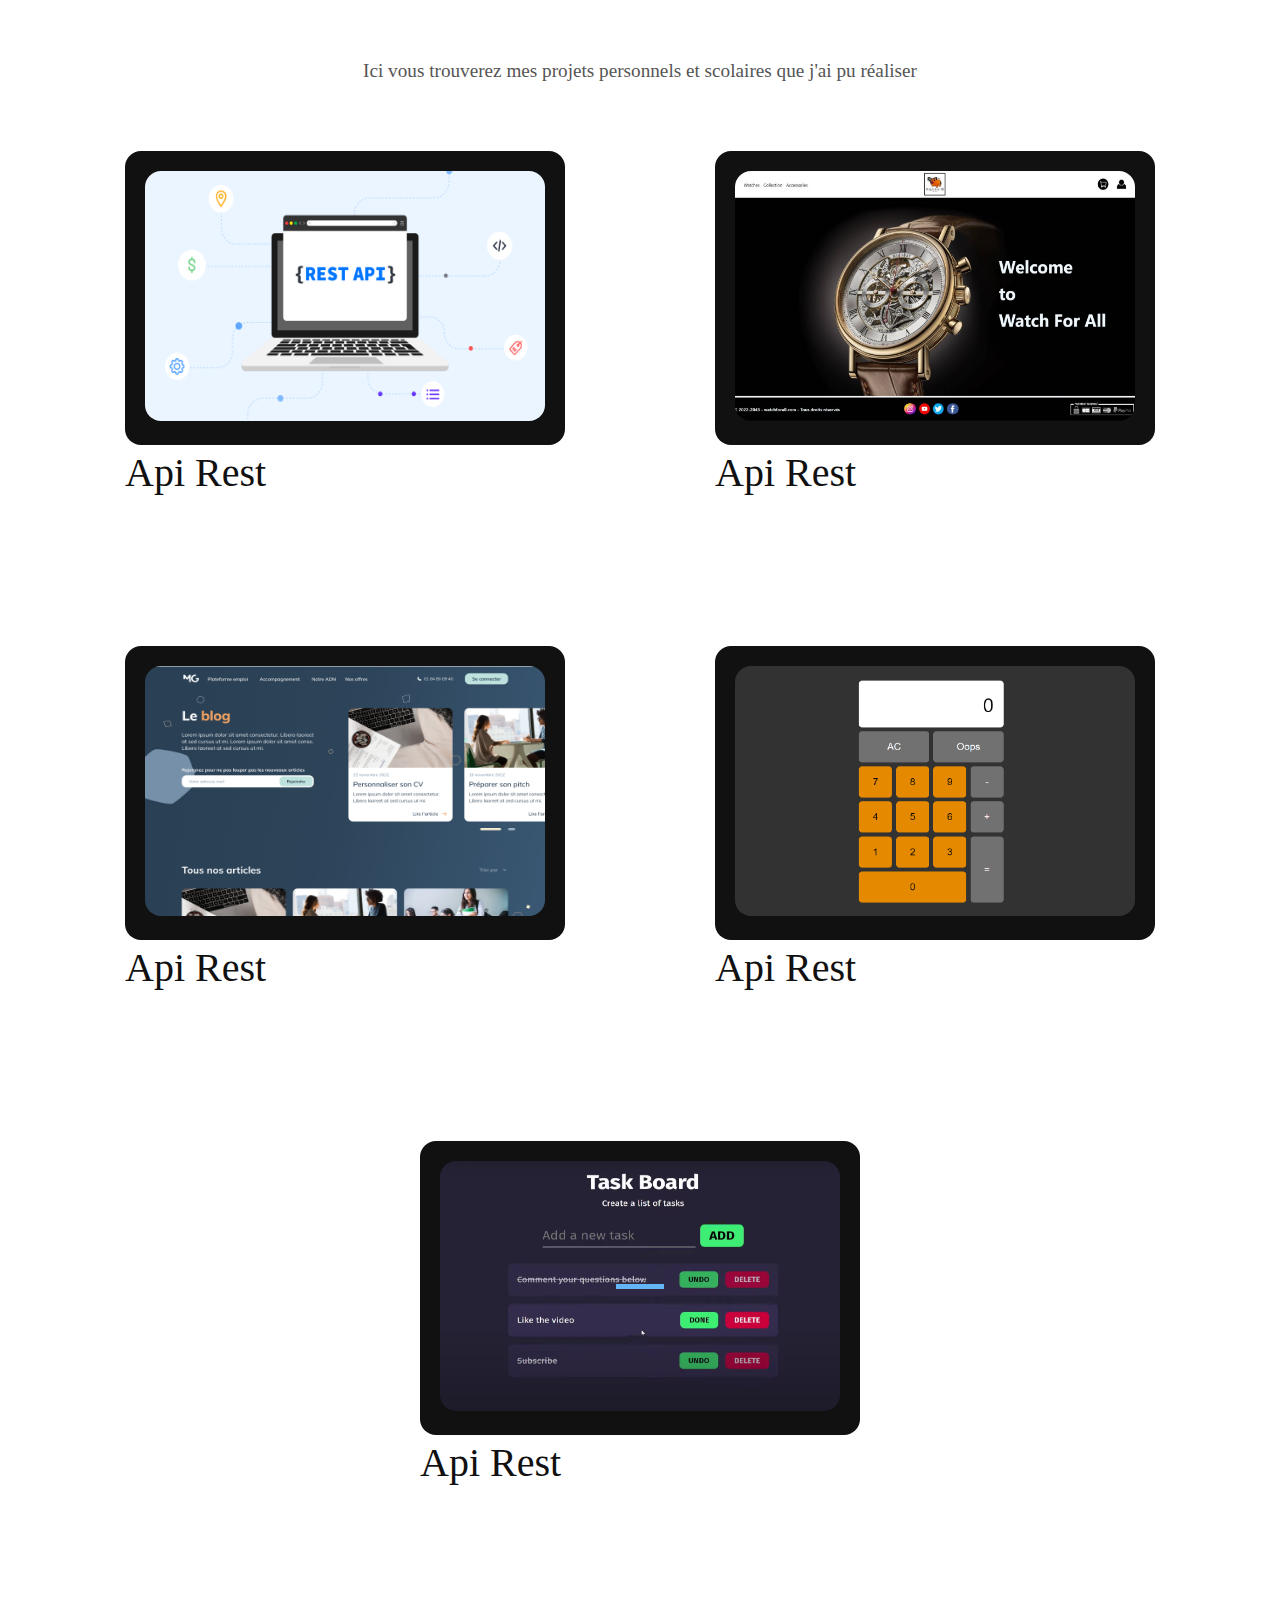
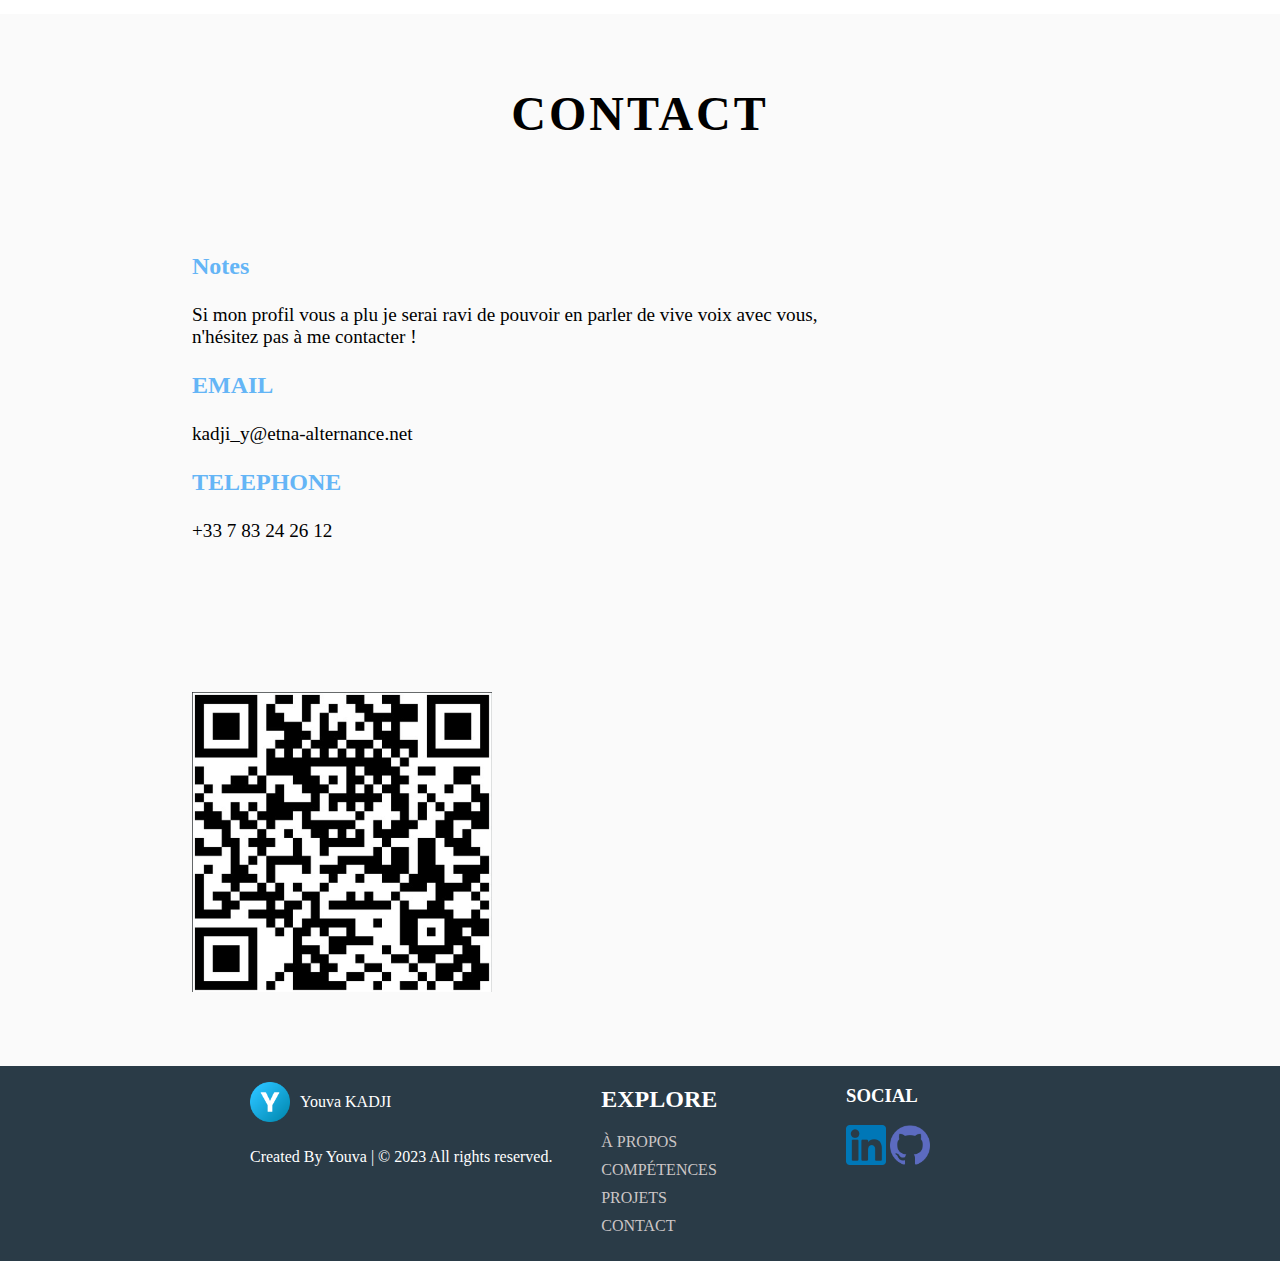
==== commit 0c10e797: "last" ====
--- a/index.html
+++ b/index.html
@@ -141,7 +141,7 @@
 
        <section>
           <div id="contact">
-            <h2>contact</h2>
+            <h2>CONTACT</h2>
             <div class="allcontact">
               <div class="ctc">
                 <h3>Notes</h3>
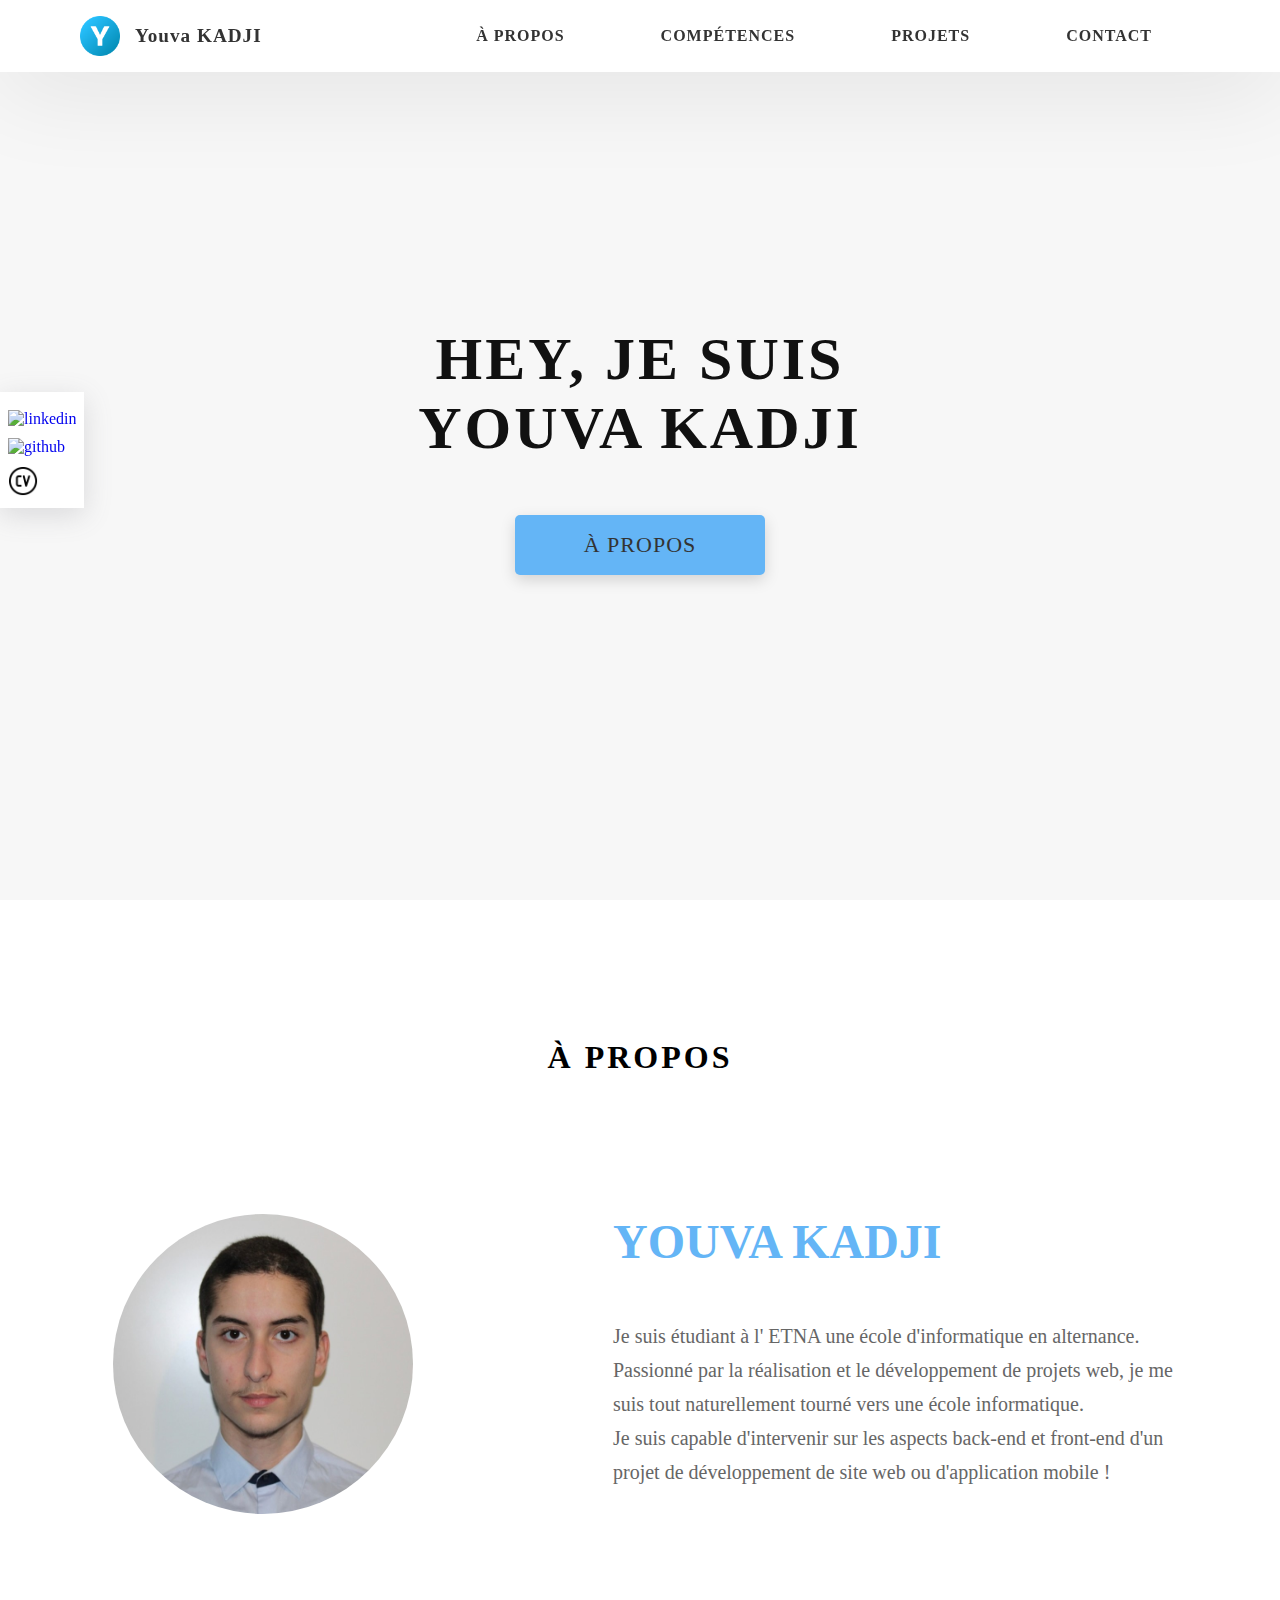
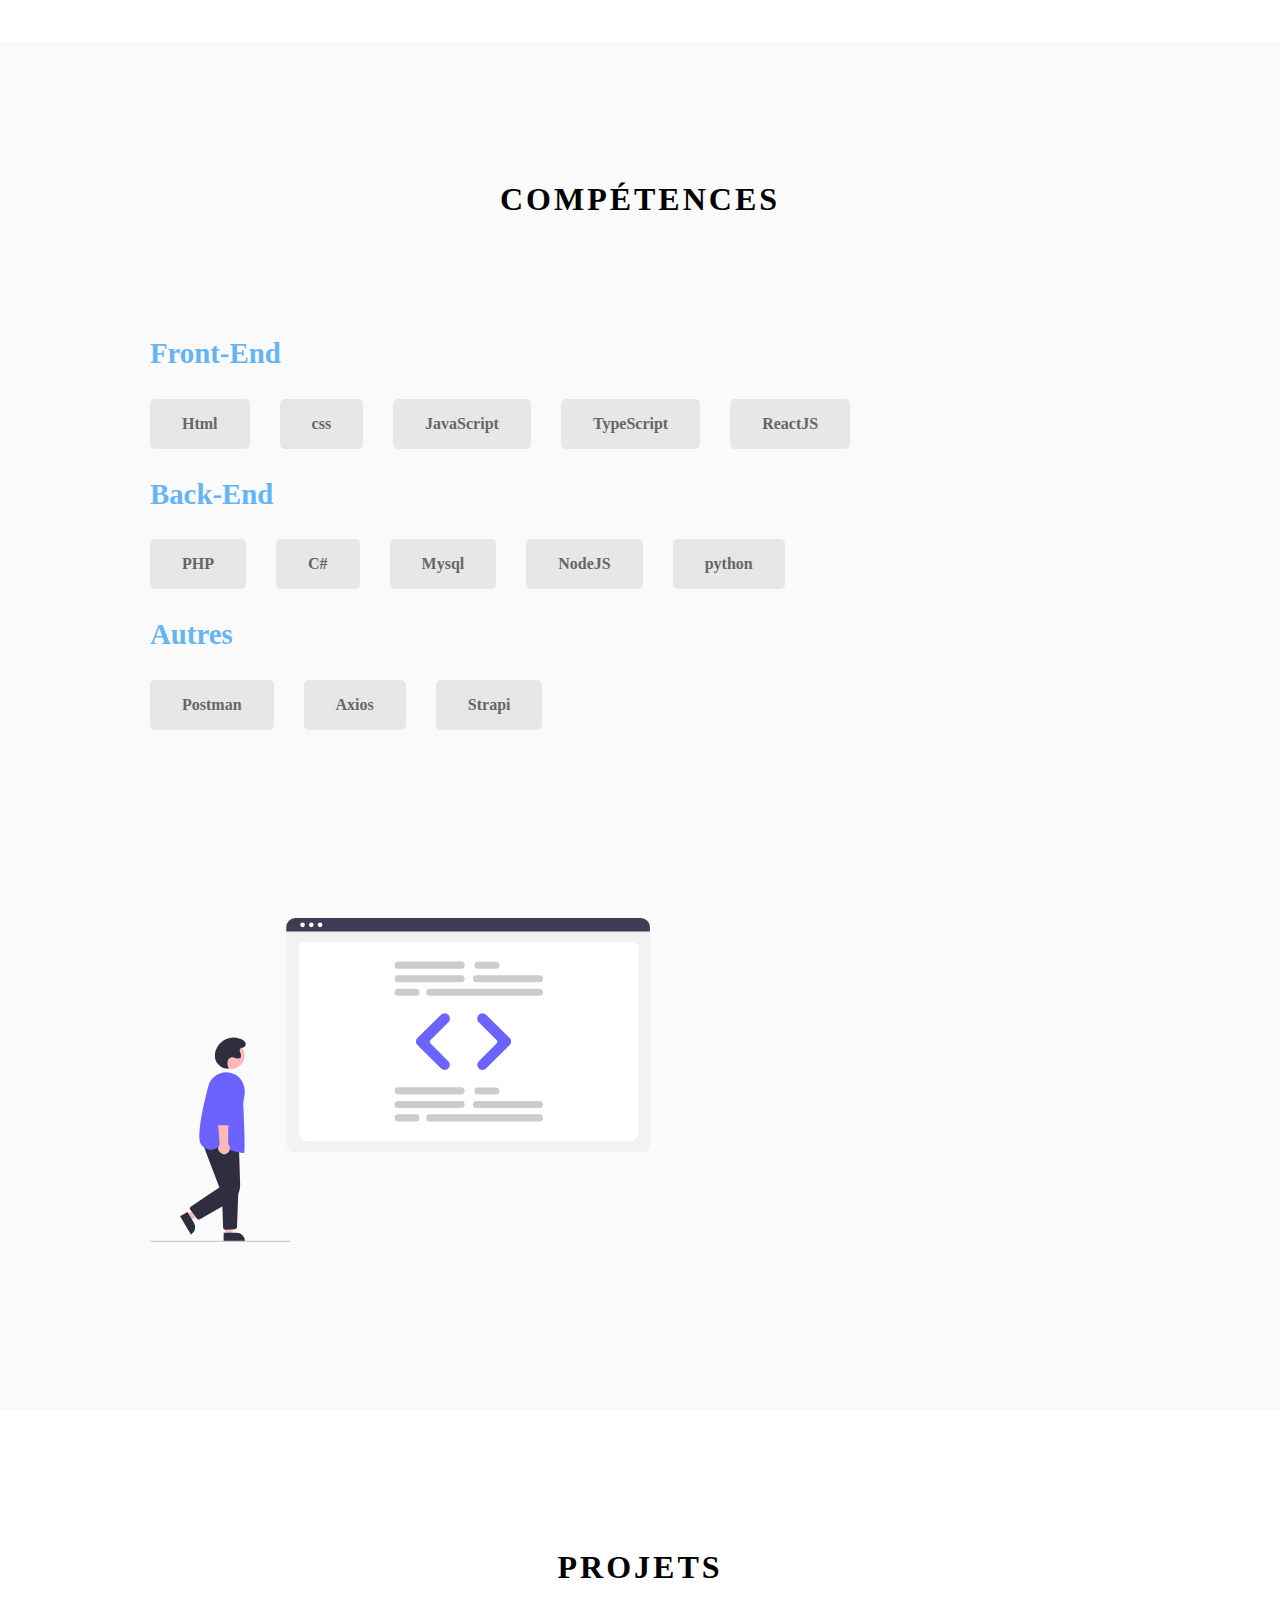
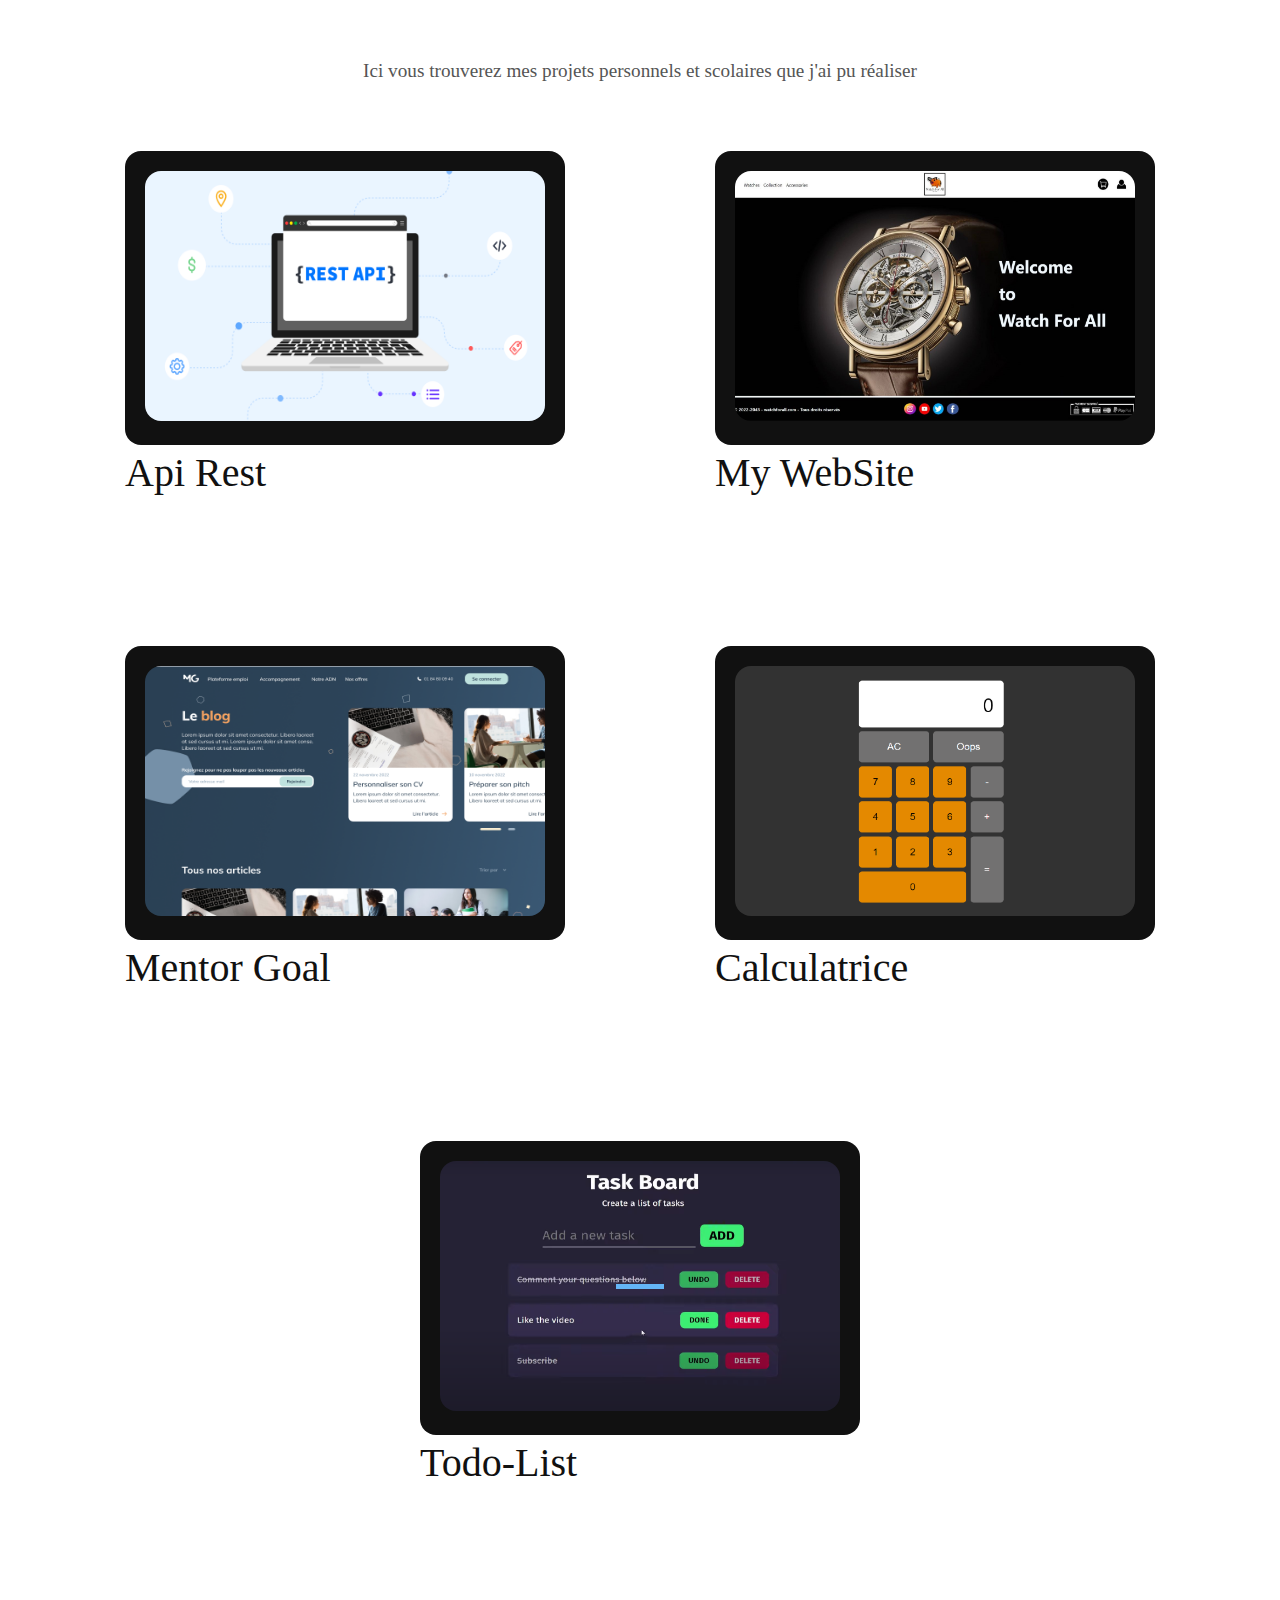
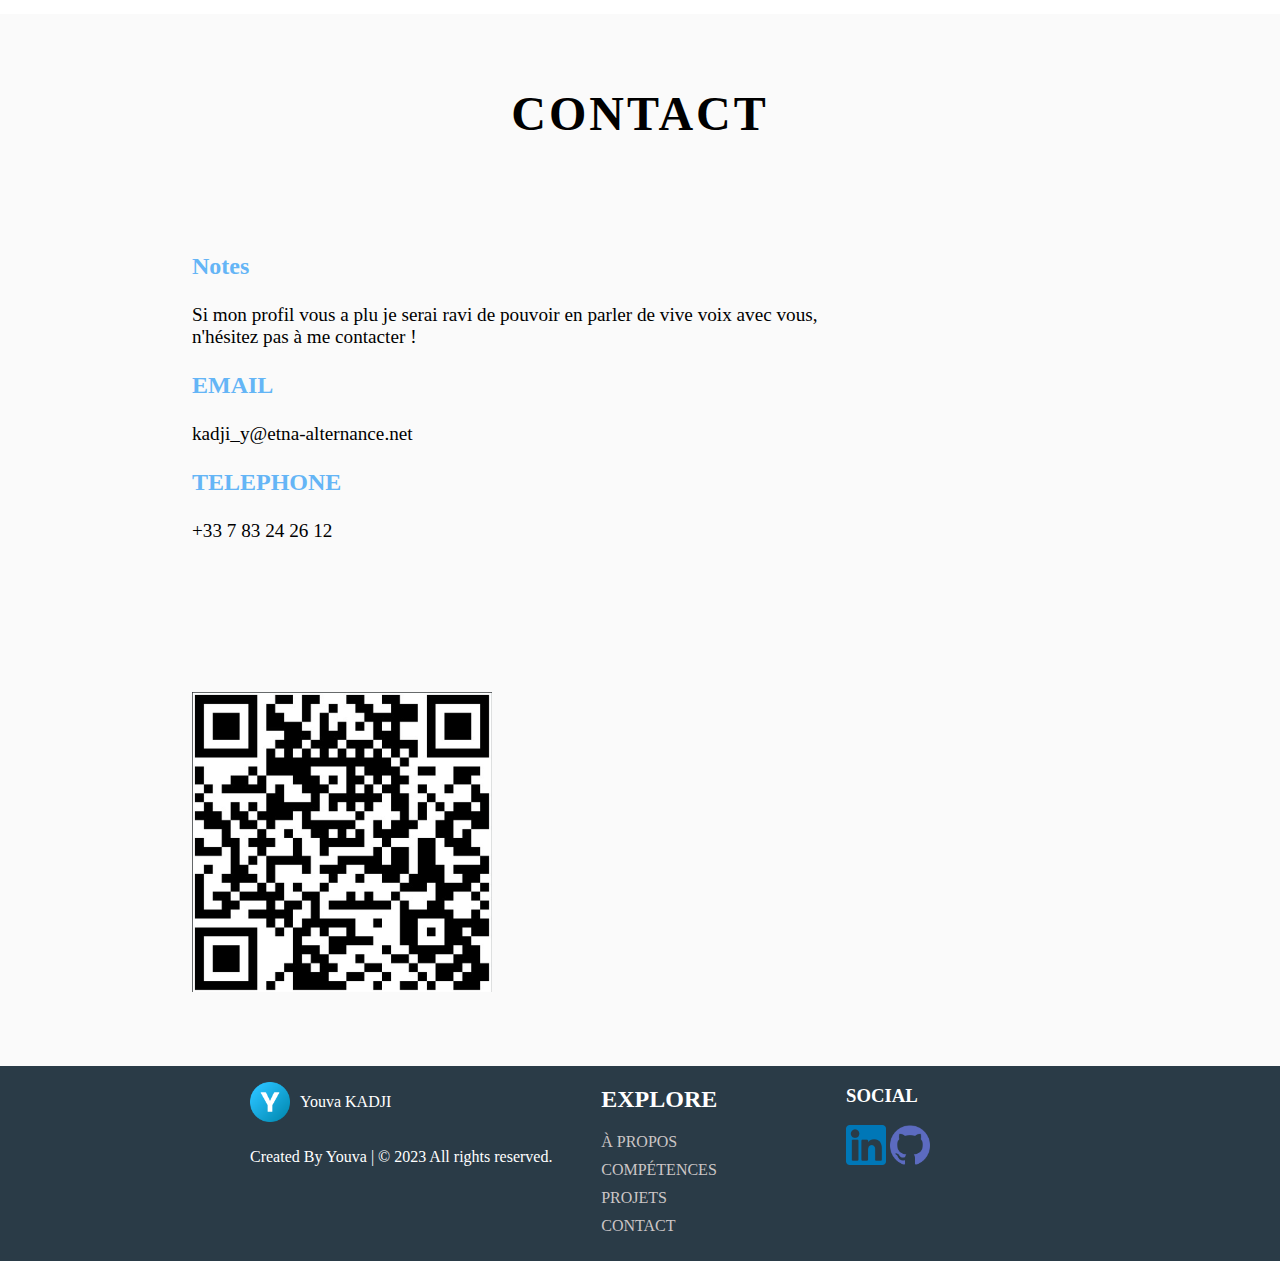
==== commit 1615f25d: "last" ====
--- a/index.html
+++ b/index.html
@@ -102,39 +102,39 @@
         <h2>PROJETS</h2> 
         <p> Ici vous trouverez mes projets personnels et scolaires que j'ai pu réaliser</p>
         <div class="block">
-          <a class="card_cont" href="./pages/Api.html">
+          <a class="card_cont" href="./pages/Api.html" data-tilt>
             <div class="card">
               <img src="./img/api-rest.png" alt="api" width="400" height="250">
             </div>
             <h3>Api Rest</h3>
           </a>
 
-          <a class="card_cont" href="./pages/site.html">
+          <a class="card_cont" href="./pages/site.html" data-tilt>
             <div class="card">
               <img src="./img/pochita.jpg" alt="site" width="400" height="250">
             </div>
-            <h3>Api Rest</h3>
+            <h3>My WebSite</h3>
           </a>
 
-          <a class="card_cont" href="./pages/MG.html">
+          <a class="card_cont" href="./pages/MG.html" data-tilt>
             <div class="card">
               <img src="./img/MG.png" alt="Mongo" width="400" height="250">
             </div>
-            <h3>Api Rest</h3>
+            <h3>Mentor Goal</h3>
           </a>
 
-          <a class="card_cont" href="./pages/calc.html">
+          <a class="card_cont" href="./pages/calc.html" data-tilt>
             <div class="card">
               <img src="./img/calc.png" alt="calc" width="400" height="250">
             </div>
-            <h3>Api Rest</h3>
+            <h3>Calculatrice</h3>
           </a>
 
-          <a class="card_cont" href="./pages/todo.html">
+          <a class="card_cont" href="./pages/todo.html" data-tilt>
             <div class="card">
               <img src="./img/todo.png" alt="todo" width="400" height="250">
             </div>
-            <h3>Api Rest</h3>
+            <h3>Todo-List</h3>
           </a>
         </div>
        </section>
@@ -185,5 +185,6 @@
     </body>
     <script src="app.js"></script>
     <script src ="https://cdn.jsdelivr.net/npm/typelighterjs/typelighter.min.js"></script>
+    <script src="https://cdnjs.cloudflare.com/ajax/libs/vanilla-tilt/1.8.0/vanilla-tilt.min.js"></script>
 
 </html> 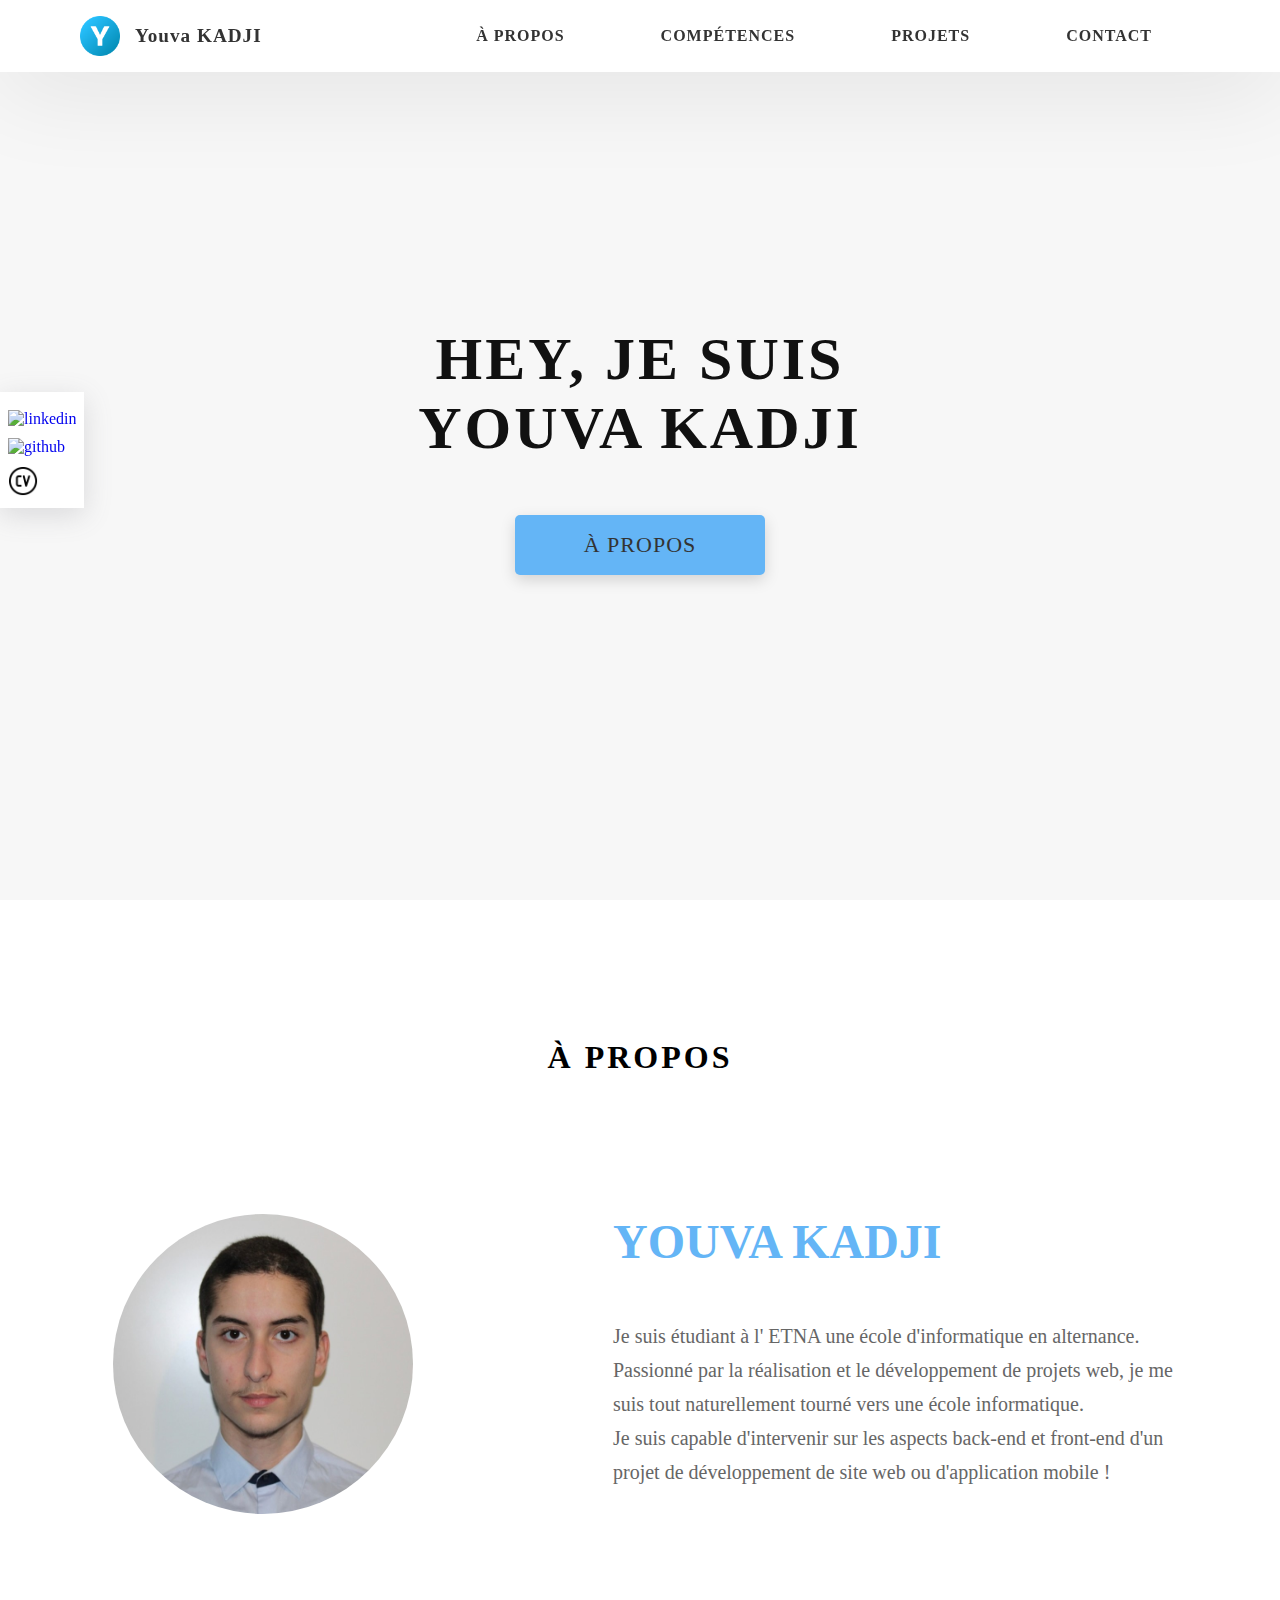
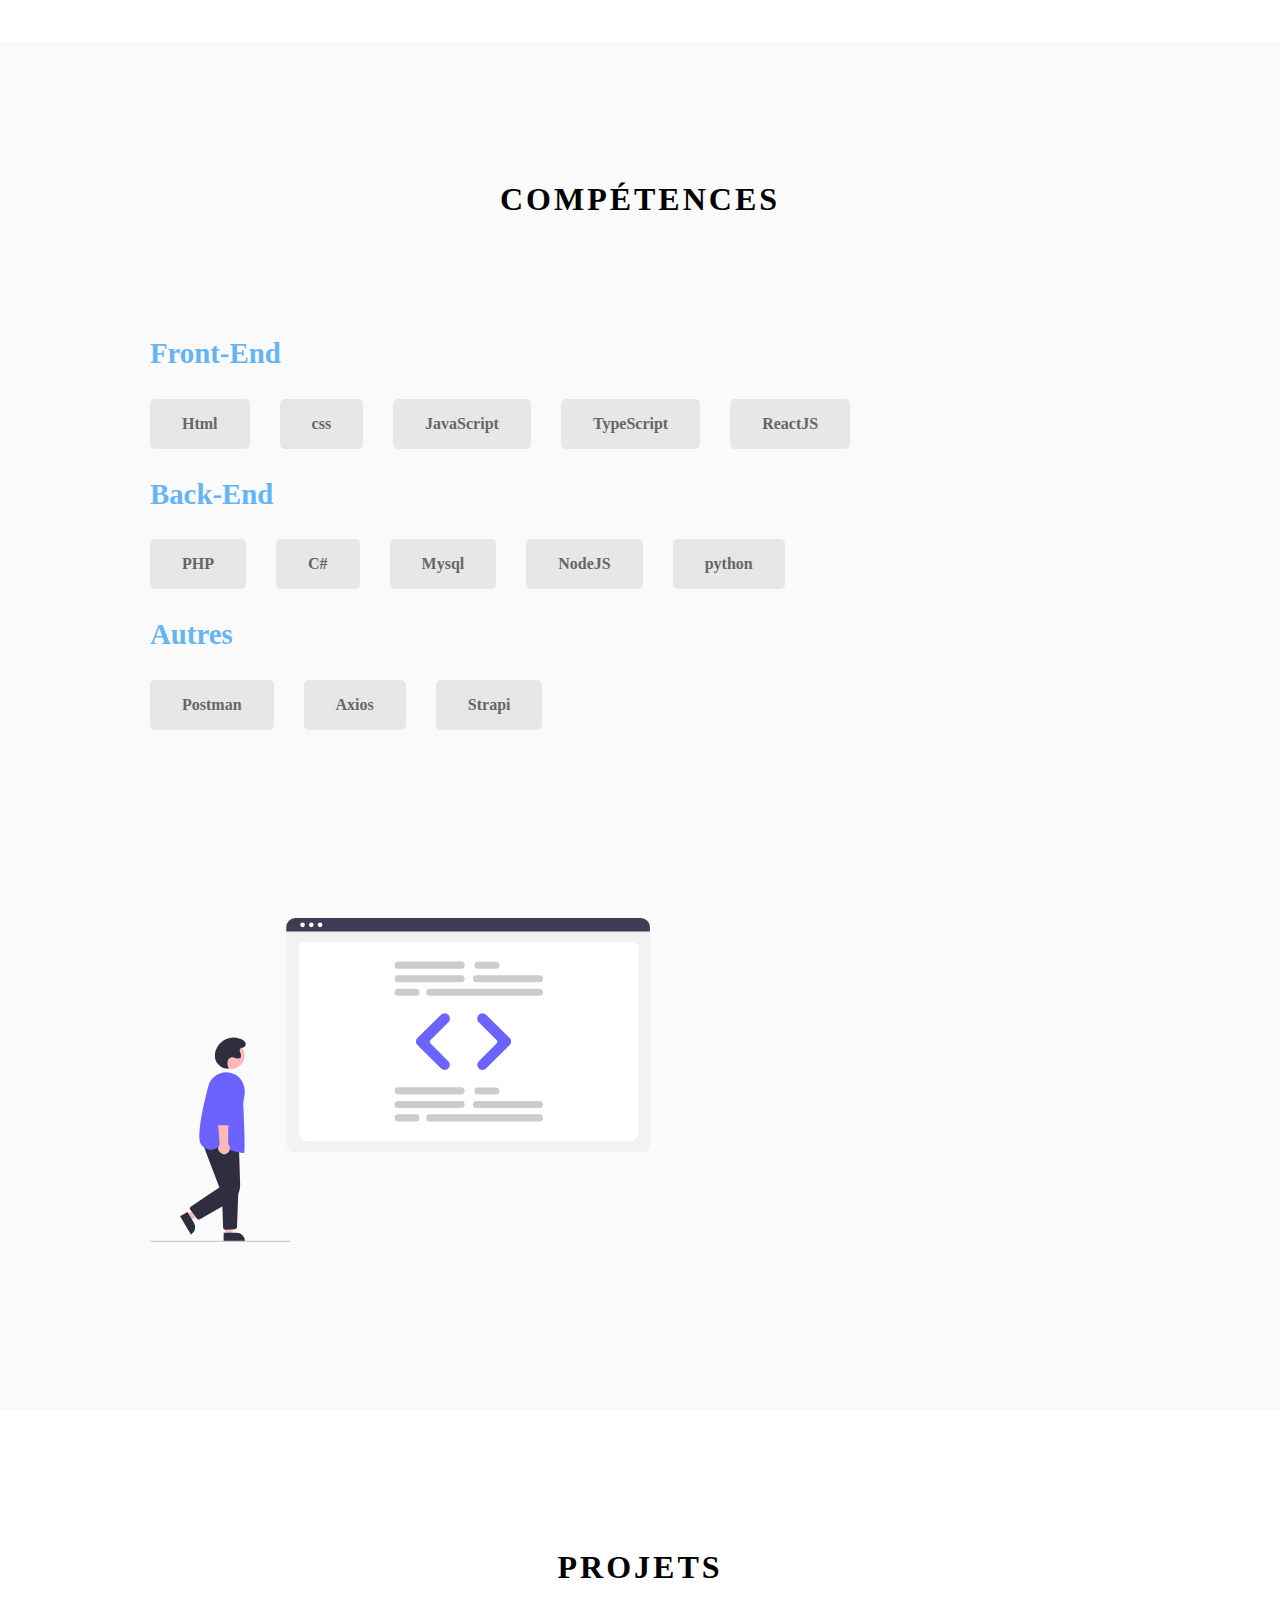
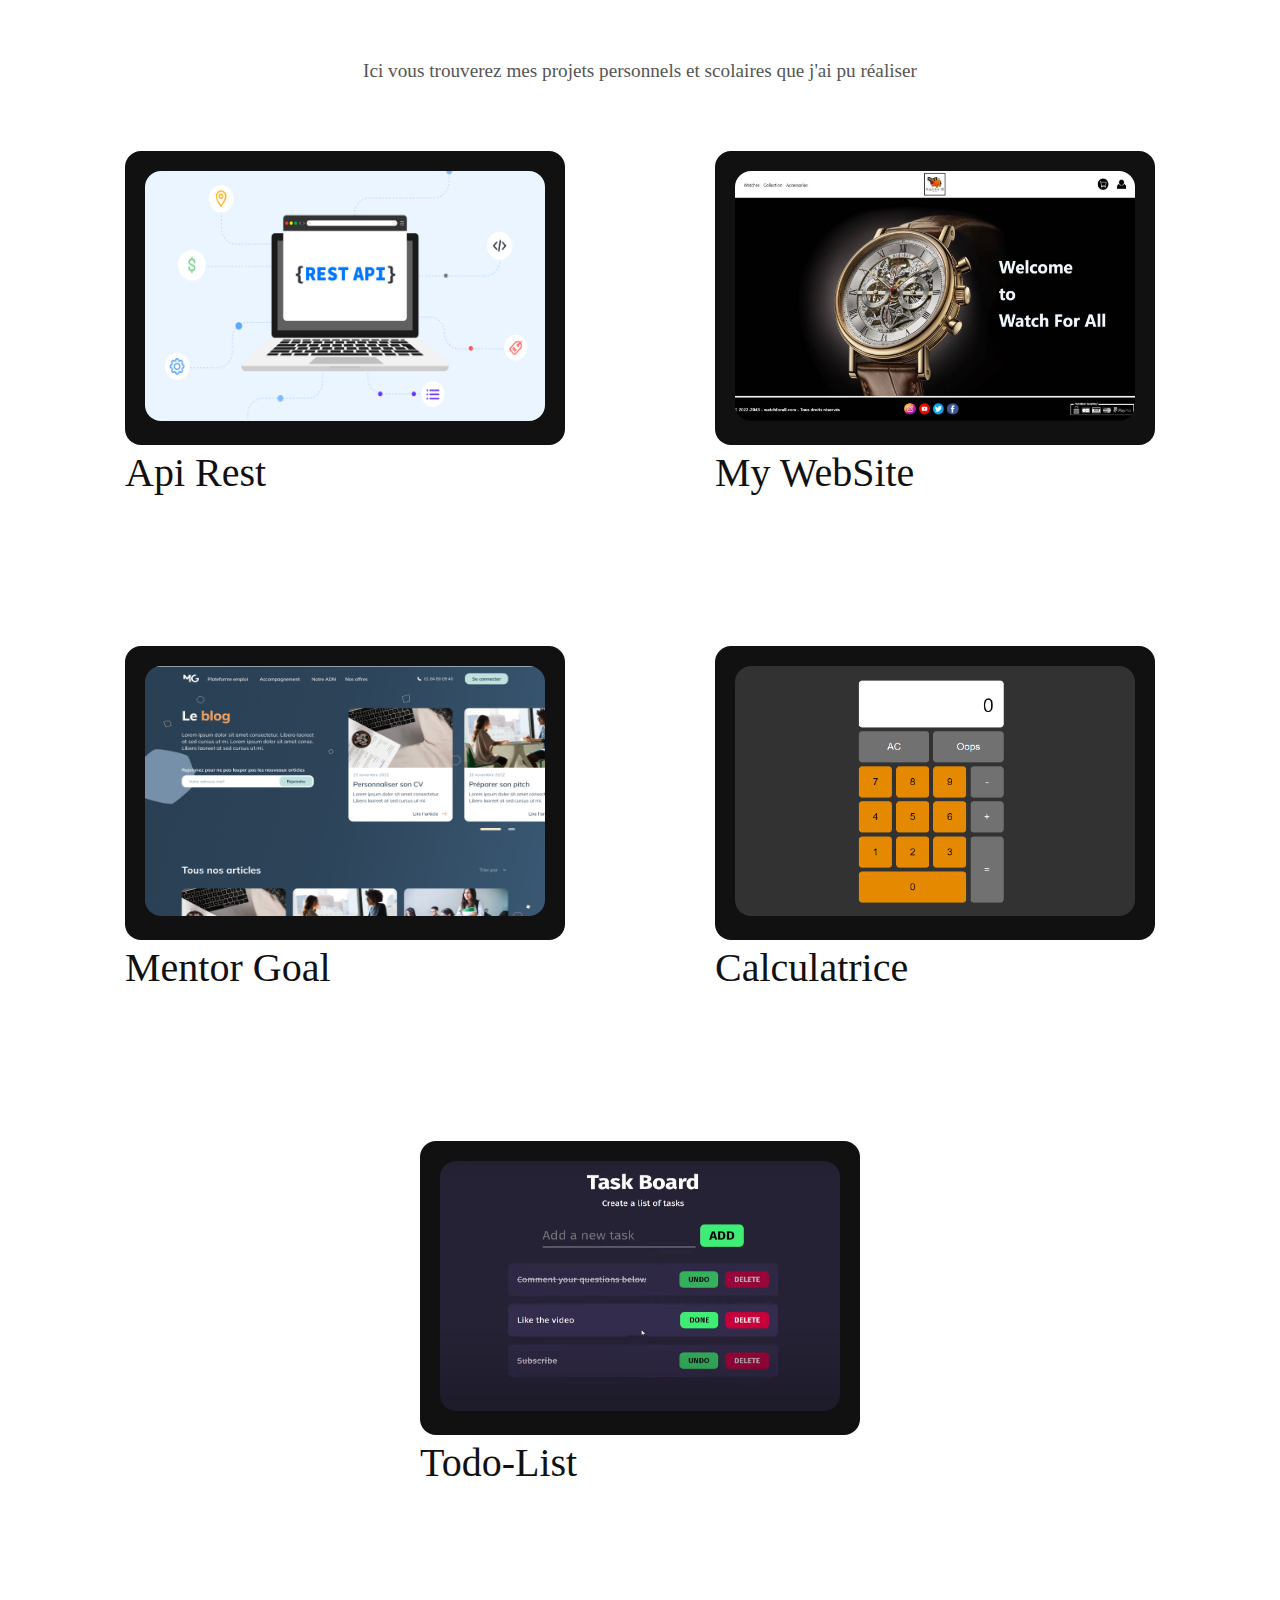
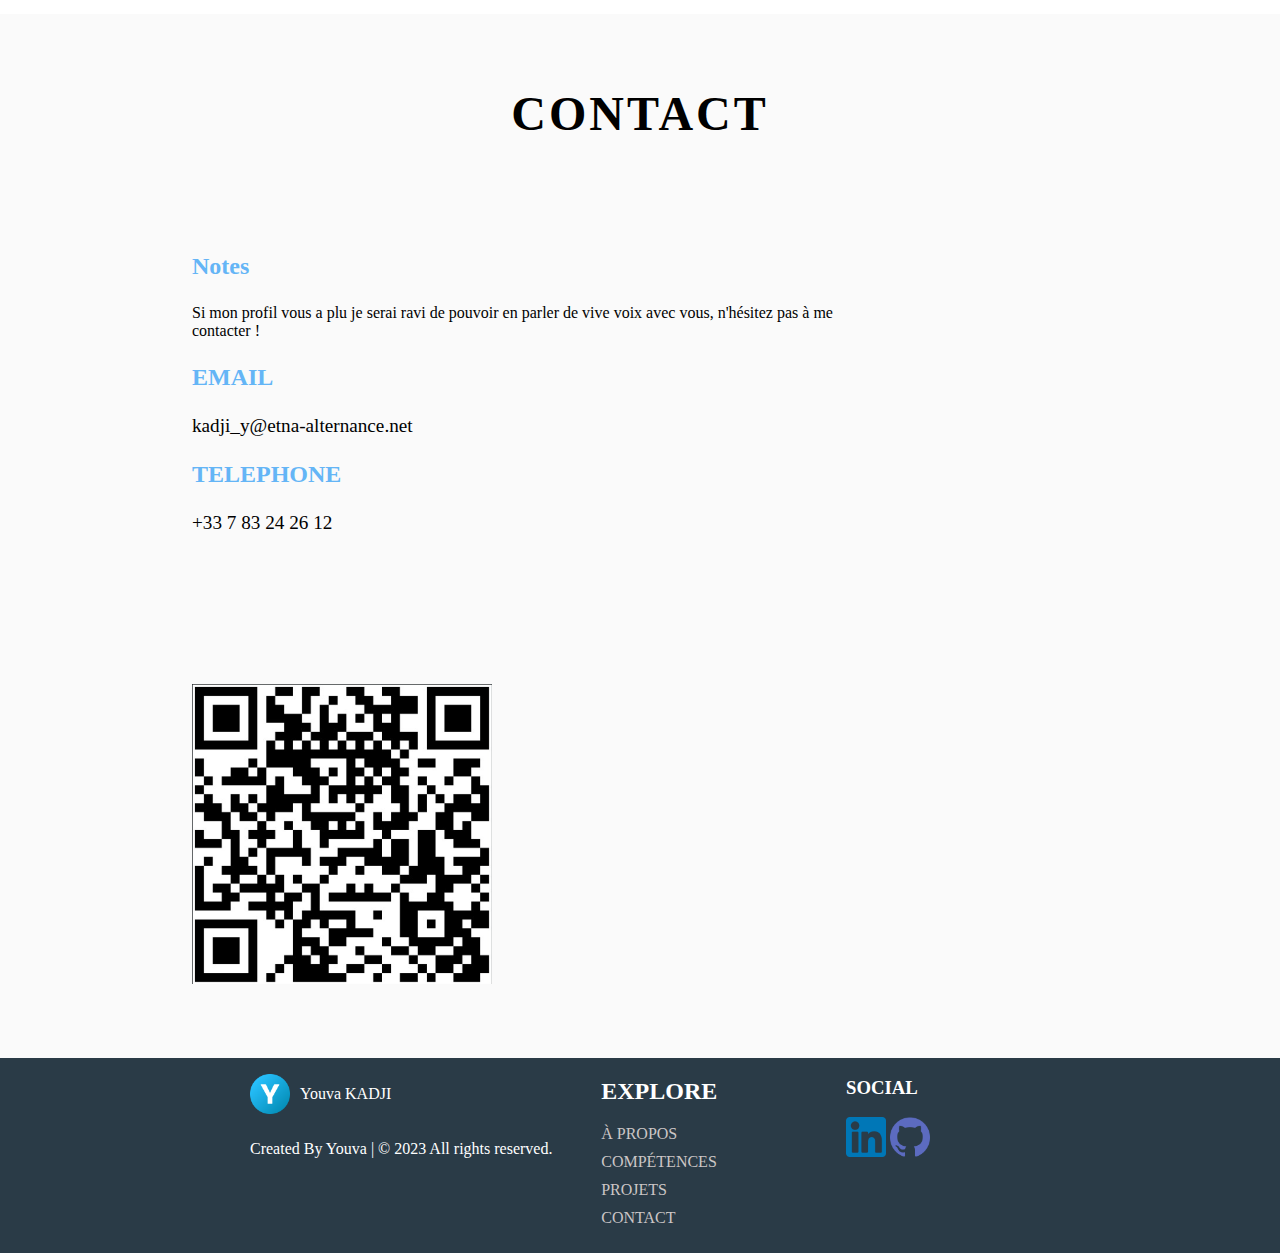
==== commit 39f2543c: "last" ====
--- a/index.html
+++ b/index.html
@@ -145,7 +145,7 @@
             <div class="allcontact">
               <div class="ctc">
                 <h3>Notes</h3>
-                <span>Si mon profil vous a plu je serai ravi de pouvoir en parler de vive voix avec vous, n'hésitez pas à me contacter !</span>
+                <p class="span">Si mon profil vous a plu je serai ravi de pouvoir en parler de vive voix avec vous, n'hésitez pas à me contacter !</p>
                 <h3>EMAIL</h3>
                 <span>kadji_y@etna-alternance.net</span>
                 <h3>TELEPHONE</h3>
--- a/style.css
+++ b/style.css
@@ -555,6 +555,10 @@
         display: none;
     }
 
+    #contact h2::after {
+        display: none;
+    }
+
     .propos {
         display: flex;
         justify-content: center;
@@ -577,7 +581,22 @@
 }
 
 @media screen and (max-width: 950px) {
+    body {
+        width: min-content;
+    }
     .nav {
+        display: none;
+    }
+    .nav.mobile_menu ul {
+        display: flex;
+        flex-direction: column;
+        padding-top: 90px   ;
+        padding-left: 0px;
+        text-align: center;
+        gap: 100px;
+        transition: all 0.5s;
+    }
+    .nav.mobile_menu {
         display: flex;
         position: fixed;
         background: rgba(79, 77, 77, 0.2);
@@ -587,45 +606,46 @@
         width: 50%;
         height: 100%;
     }
-    .nav ul {
-        display: flex;
-        flex-direction: column;
-        padding-top: 90px   ;
-        padding-left: 0px;
-        text-align: center;
-        gap: 100px;
-        transition: all 0.5s;
-    }
-    .nav.mobile_menu {
-        display: none;
-    }
+
 
     .Bar {
         display: block;
-
-    }
-
+    }
 }
 
 @media screen and (max-width: 420px) {
     body {
-        width: 100vh;
+        width:min-content;
     }
 
     .div {
         position: absolute;
         top: 50%;
-        left: 100%;
-        transform: translate(-50%,-50%);
-        width:auto;
-    }
-
-    .nav {
-        height: 30%;
+        left: 50%;
+        transform: translate(50%,-50%);
+        width: min-content;
+        padding-top: 20px;
+        margin: 0;
+    }
+
+    .nav.mobile_menu {
+        height: fit-content;
+        padding-bottom: 15%;
+    }
+
+    .nav.mobile_menu ul li a {
+        color: #111;
+        font-size: 1.2em;
     }
 
     .allskill {
         padding-left: 50px ;
     }
-    
+    .social {
+        padding: 0;
+    }
+
+    .span {
+        width: 400px;
+    }
 }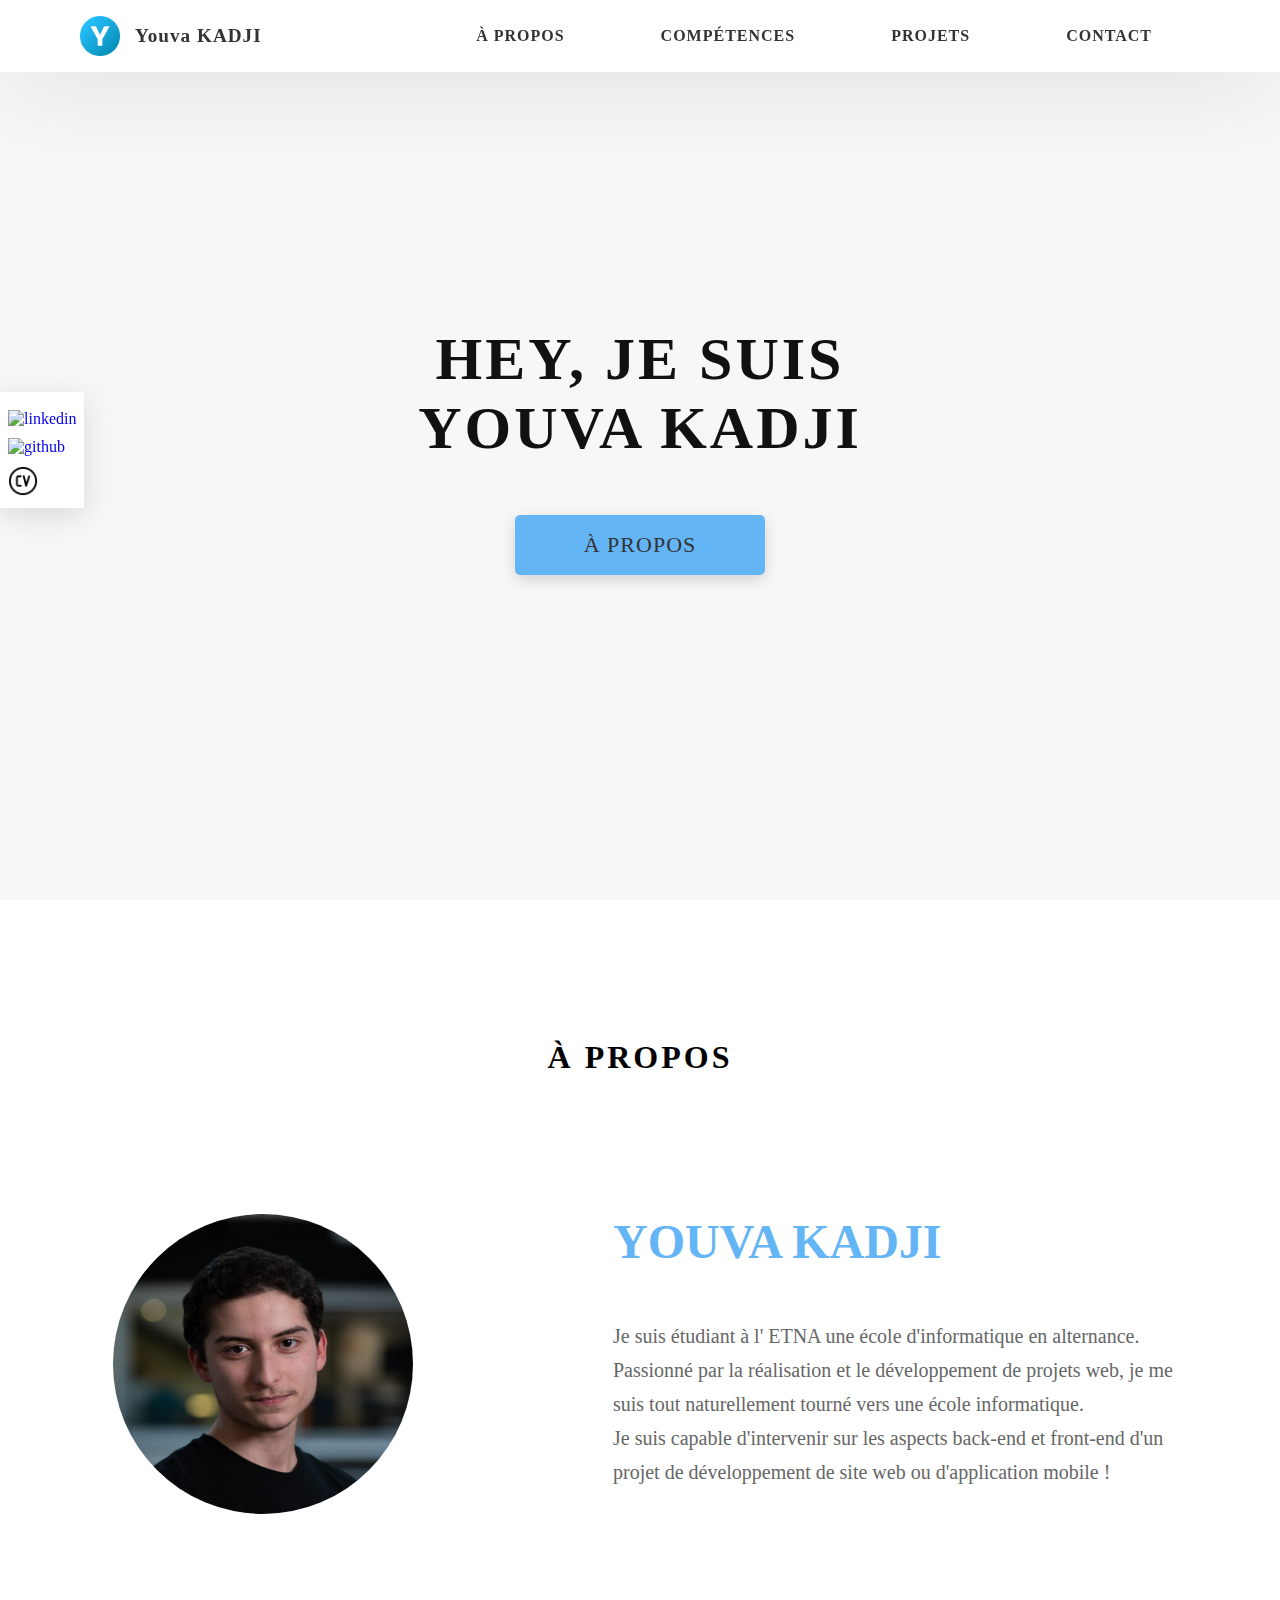
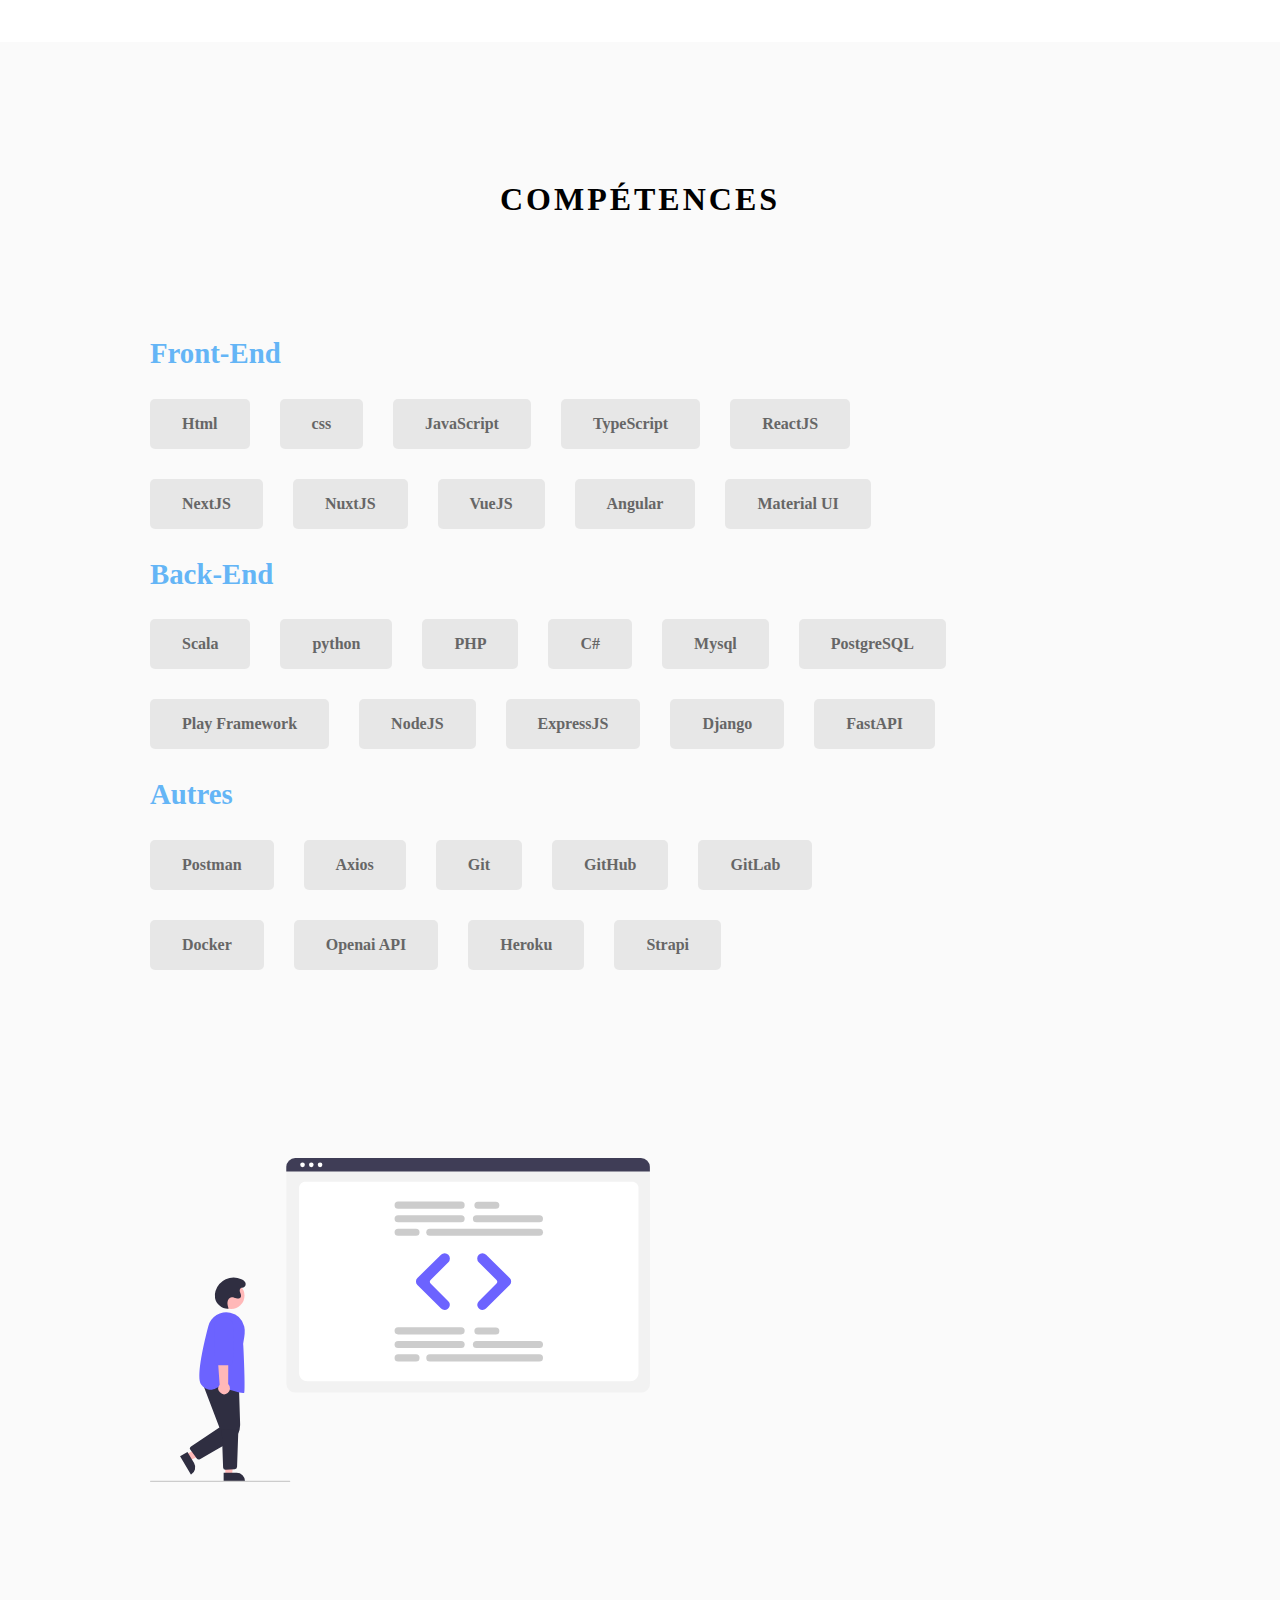
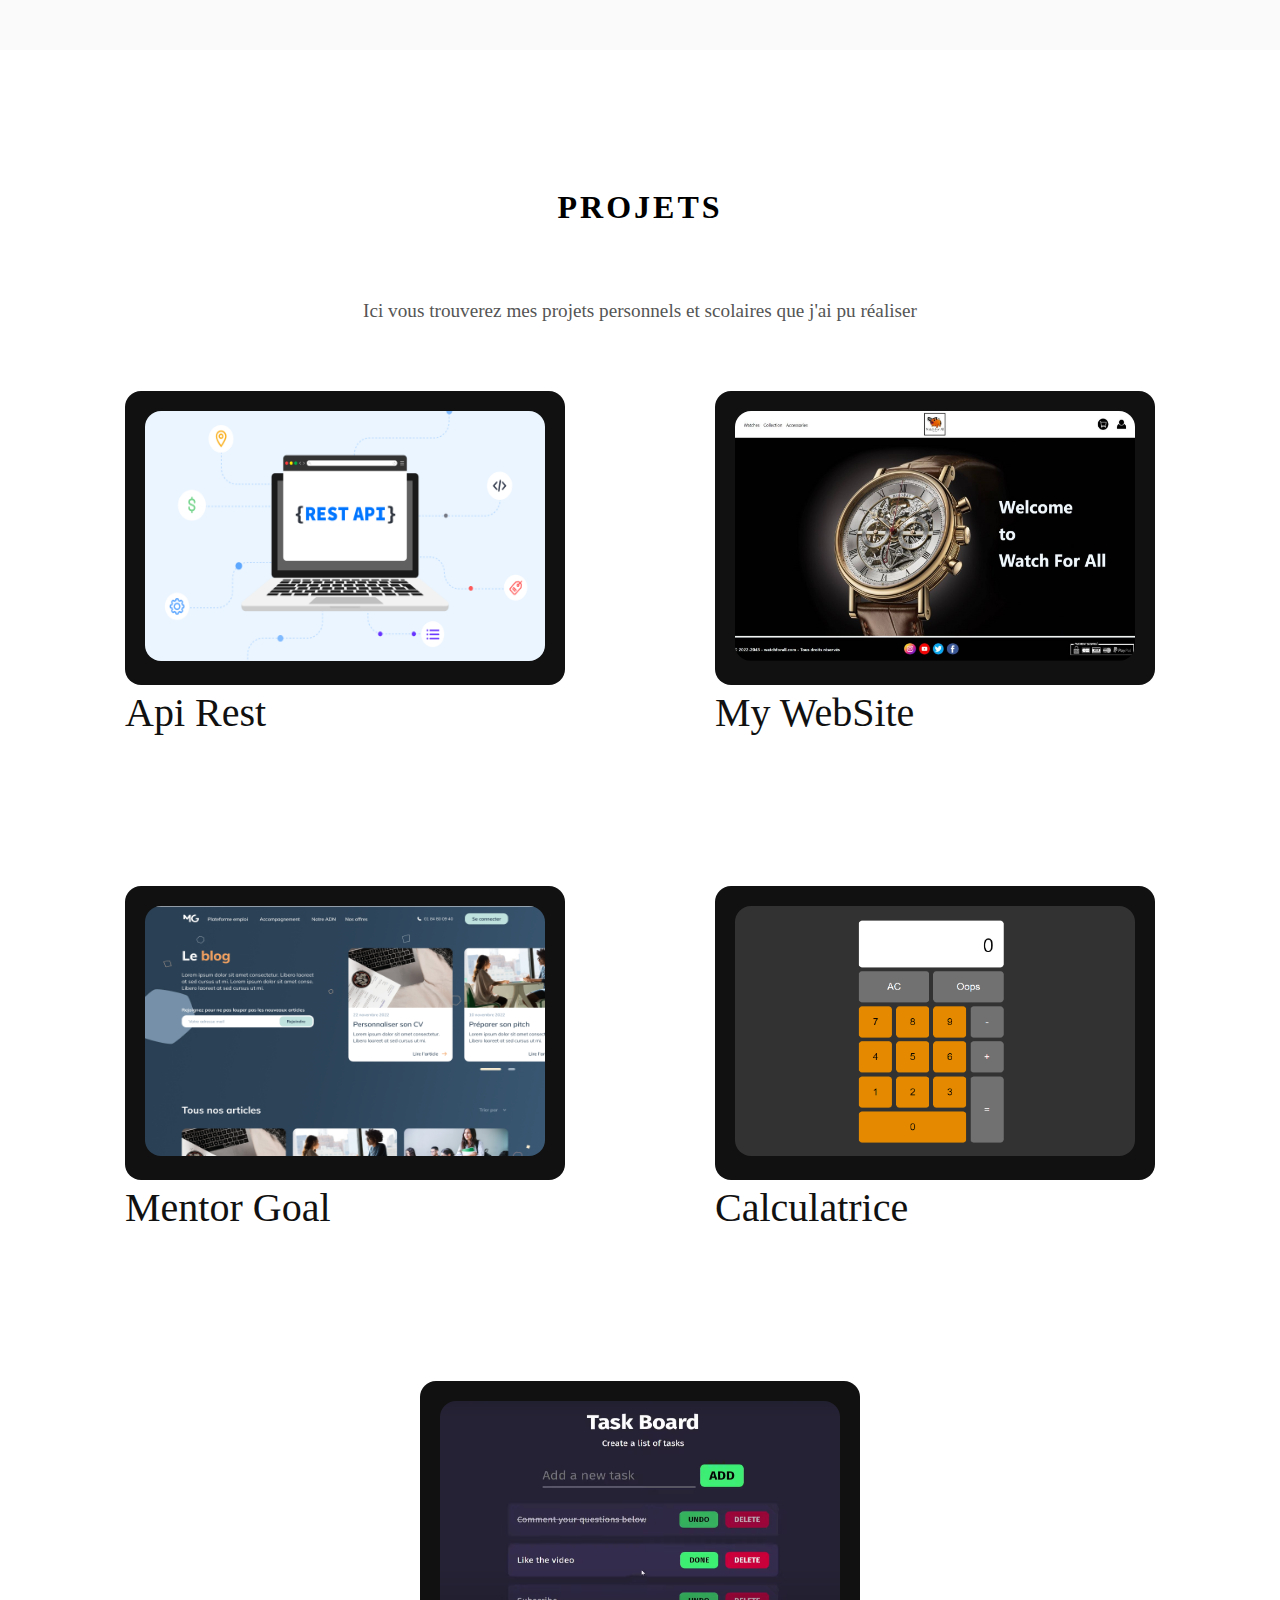
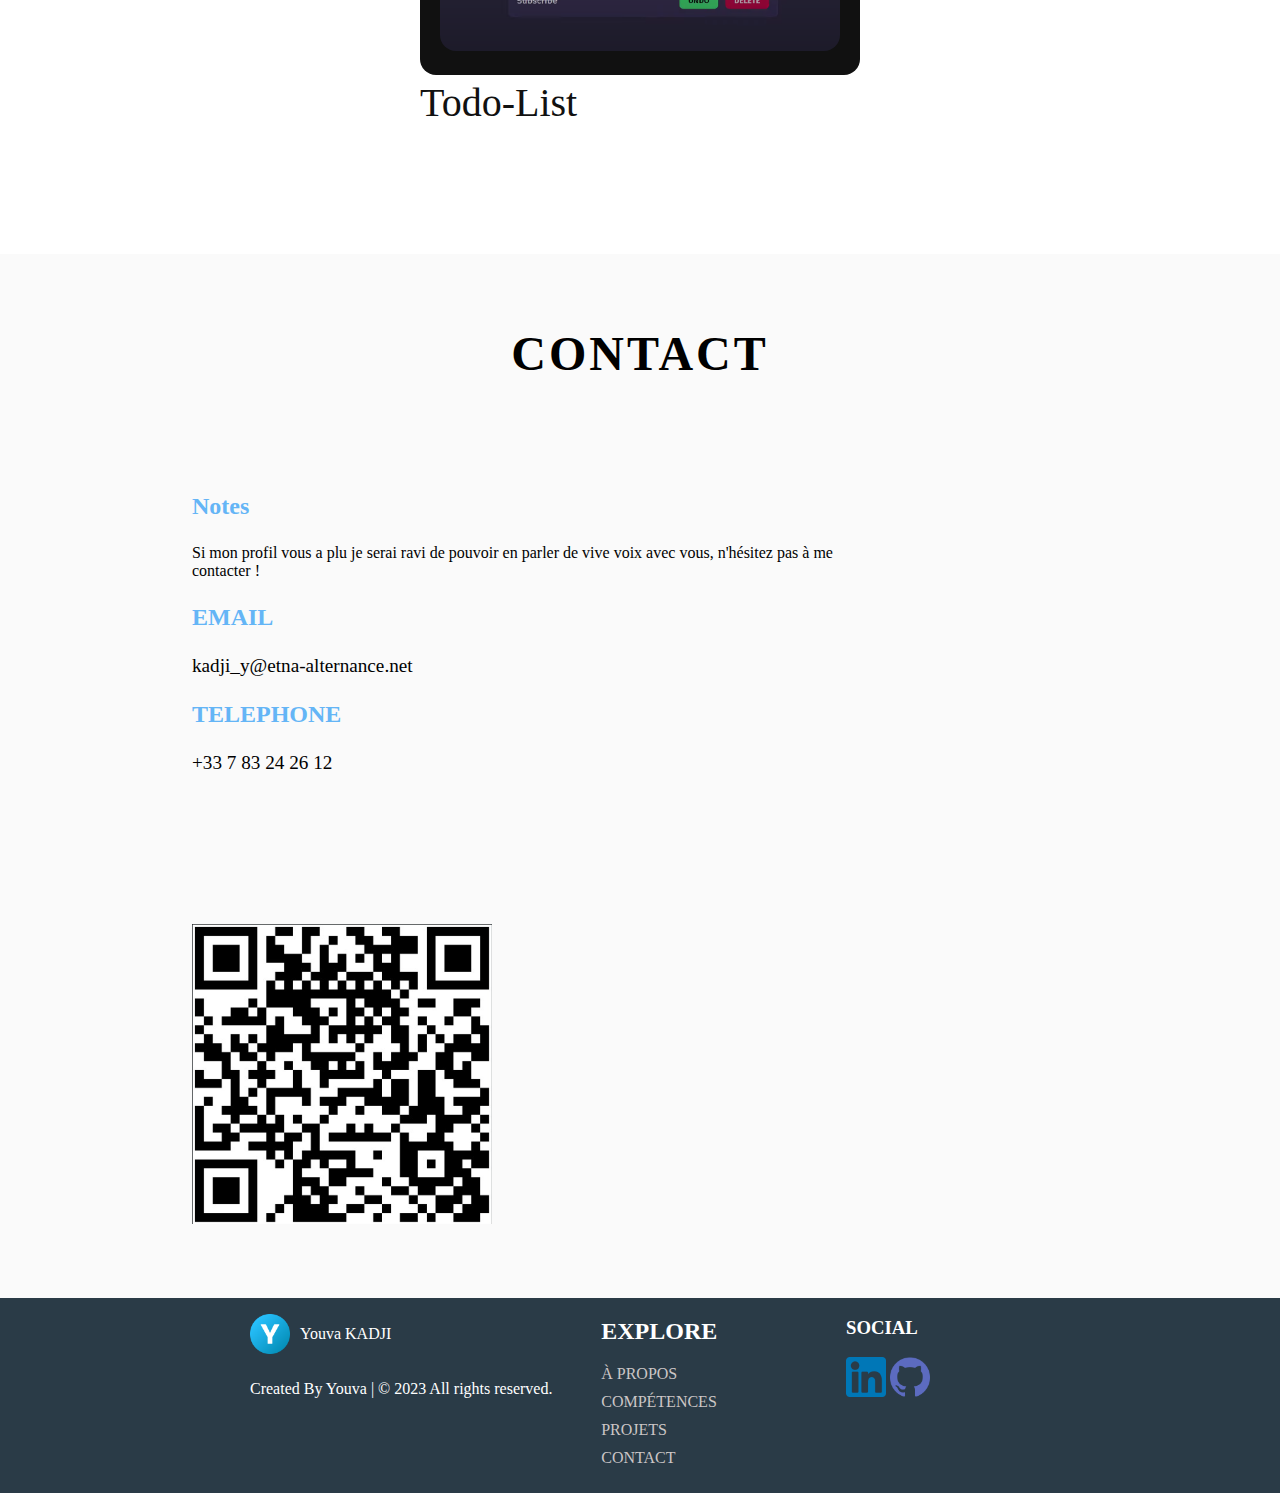
==== commit 80b81097: "add some information" ====
--- a/index.html
+++ b/index.html
@@ -28,11 +28,11 @@
         <div class="reseaux">
           <div class="IN"><a href="https://www.linkedin.com/in/youvakadji/"><img src="https://d33wubrfki0l68.cloudfront.net/d8e6e1e636531e28274a1b8b6d947b817f6145bd/d42d3/assets/svg/linkedin-dark.svg" alt="linkedin" width="30" height="30"></a><div class="tIN"><p>LINKEDIN</p></div></div>
           <div class="git"><a href="https://github.com/youvakadji"><img src="https://d33wubrfki0l68.cloudfront.net/38469cf88d038b6ba3322c9fcb93a8f7167df4b9/cb0b9/assets/svg/github-dark.svg" alt="github" width="30" height="30"></a><div class="tgit"><p>GIT HUB</p></div></div>
-          <div class="moncv"><a href="./img/YOUVA KADJI.pdf" download="monCV"><img src="./img/cv.png" alt="cv" width="30" height="30"></a><div class="tCV"><p>télécharger mon cv</p></div></div>
+          <div class="moncv"><a href="./img/YouvaKADJI.pdf" download="monCV"><img src="./img/cv.png" alt="cv" width="30" height="30"></a><div class="tCV"><p>télécharger mon cv</p></div></div>
         </div>
         <div class="div">
             <h1>HEY, JE SUIS YOUVA KADJI</h1>
-            <p><span class="typeWriter" data-speed="2" data-text='["Développeur Web - Junior"]'></span></p>
+            <p><span class="typeWriter" data-speed="2" data-text='["Développeur Full Stack"]'></span></p>
             <div class="BTN">
               <a href="#about" class="btn"> À PROPOS</a>
             </div>
@@ -46,7 +46,7 @@
             <img class="photos" src="./img/Photos.jpg" alt="Photos" width="300" height="300">
             <div class="texte">
               <h1>YOUVA KADJI</h1>
-              <h3><p><span class="typeWriter" data-speed="3" data-text='["Développeur Web - Junior", "Je suis à la recherche d &apos; une alternance"]'></span></p></h3>
+              <h3><p><span class="typeWriter" data-speed="3" data-text='["Développeur Full Stack", "Je suis à la recherche d &apos; une alternance"]'></span></p></h3>
               <p>
                 Je suis étudiant à l' ETNA une école d'informatique en alternance.
                 Passionné par la réalisation et le développement de projets web, je me suis tout naturellement tourné vers une école informatique. <br>
@@ -61,7 +61,7 @@
         <div id="skill">
           <h2>COMPÉTENCES</h2>
           <div class="allskill">
-            <div>
+            <div class="skill">
               <div>
                 <h3>Front-End</h3>
                 <div class="lang">
@@ -70,17 +70,28 @@
                   <div>JavaScript</div>
                   <div>TypeScript</div>
                   <div>ReactJS</div>
+                  <div>NextJS</div>
+                  <div>NuxtJS</div>
+                  <div>VueJS</div>
+                  <div>Angular</div>
+                  <div>Material UI</div>
                 </div>
               </div>
 
               <div>
                 <h3>Back-End</h3>
                 <div  class="lang">
+                  <div>Scala</div>
+                  <div>python</div>
                   <div>PHP</div>
                   <div>C#</div>
                   <div>Mysql</div>
+                  <div>PostgreSQL</div>
+                  <div>Play Framework</div>
                   <div>NodeJS</div>
-                  <div>python</div>
+                  <div>ExpressJS</div>
+                  <div>Django</div>
+                  <div>FastAPI</div>
                 </div>
               </div>
 
@@ -89,6 +100,12 @@
                 <div class="lang">
                   <div>Postman</div>
                   <div>Axios</div>
+                  <div>Git</div>
+                  <div>GitHub</div>
+                  <div>GitLab</div>
+                  <div>Docker</div>
+                  <div>Openai API</div>
+                  <div>Heroku</div>
                   <div>Strapi</div>
                 </div>
               </div>
--- a/style.css
+++ b/style.css
@@ -314,9 +314,13 @@
     gap: 100px;
 }
 
+.skill {
+    width: 800px;
+}
+
 .lang {
     display: flex;
-    flex-wrap: nowrap;
+    flex-wrap: wrap;
     gap: 30px;
 }
 
@@ -617,14 +621,16 @@
     body {
         width:min-content;
     }
+    .home {
+        padding-bottom: 50px;
+    }
 
     .div {
         position: absolute;
-        top: 50%;
+        top: 60%;
         left: 50%;
         transform: translate(50%,-50%);
         width: min-content;
-        padding-top: 20px;
         margin: 0;
     }
 
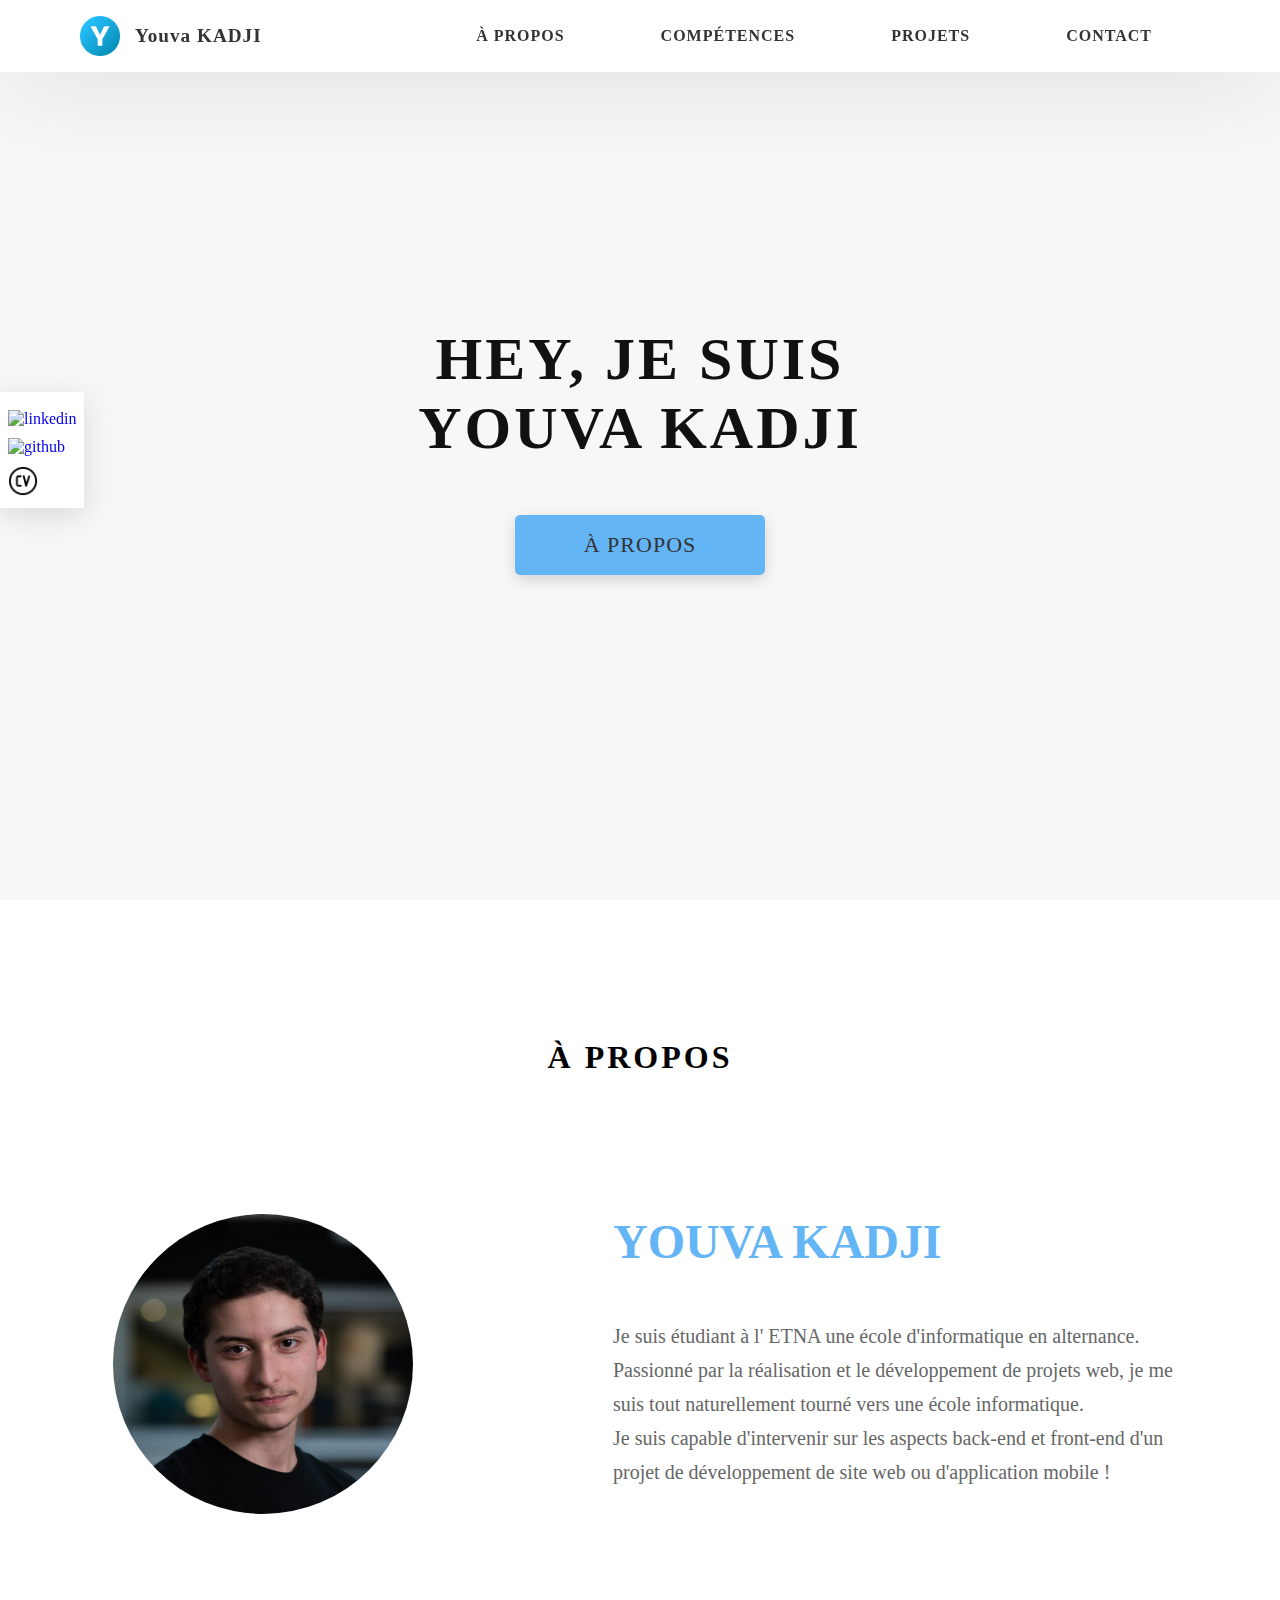
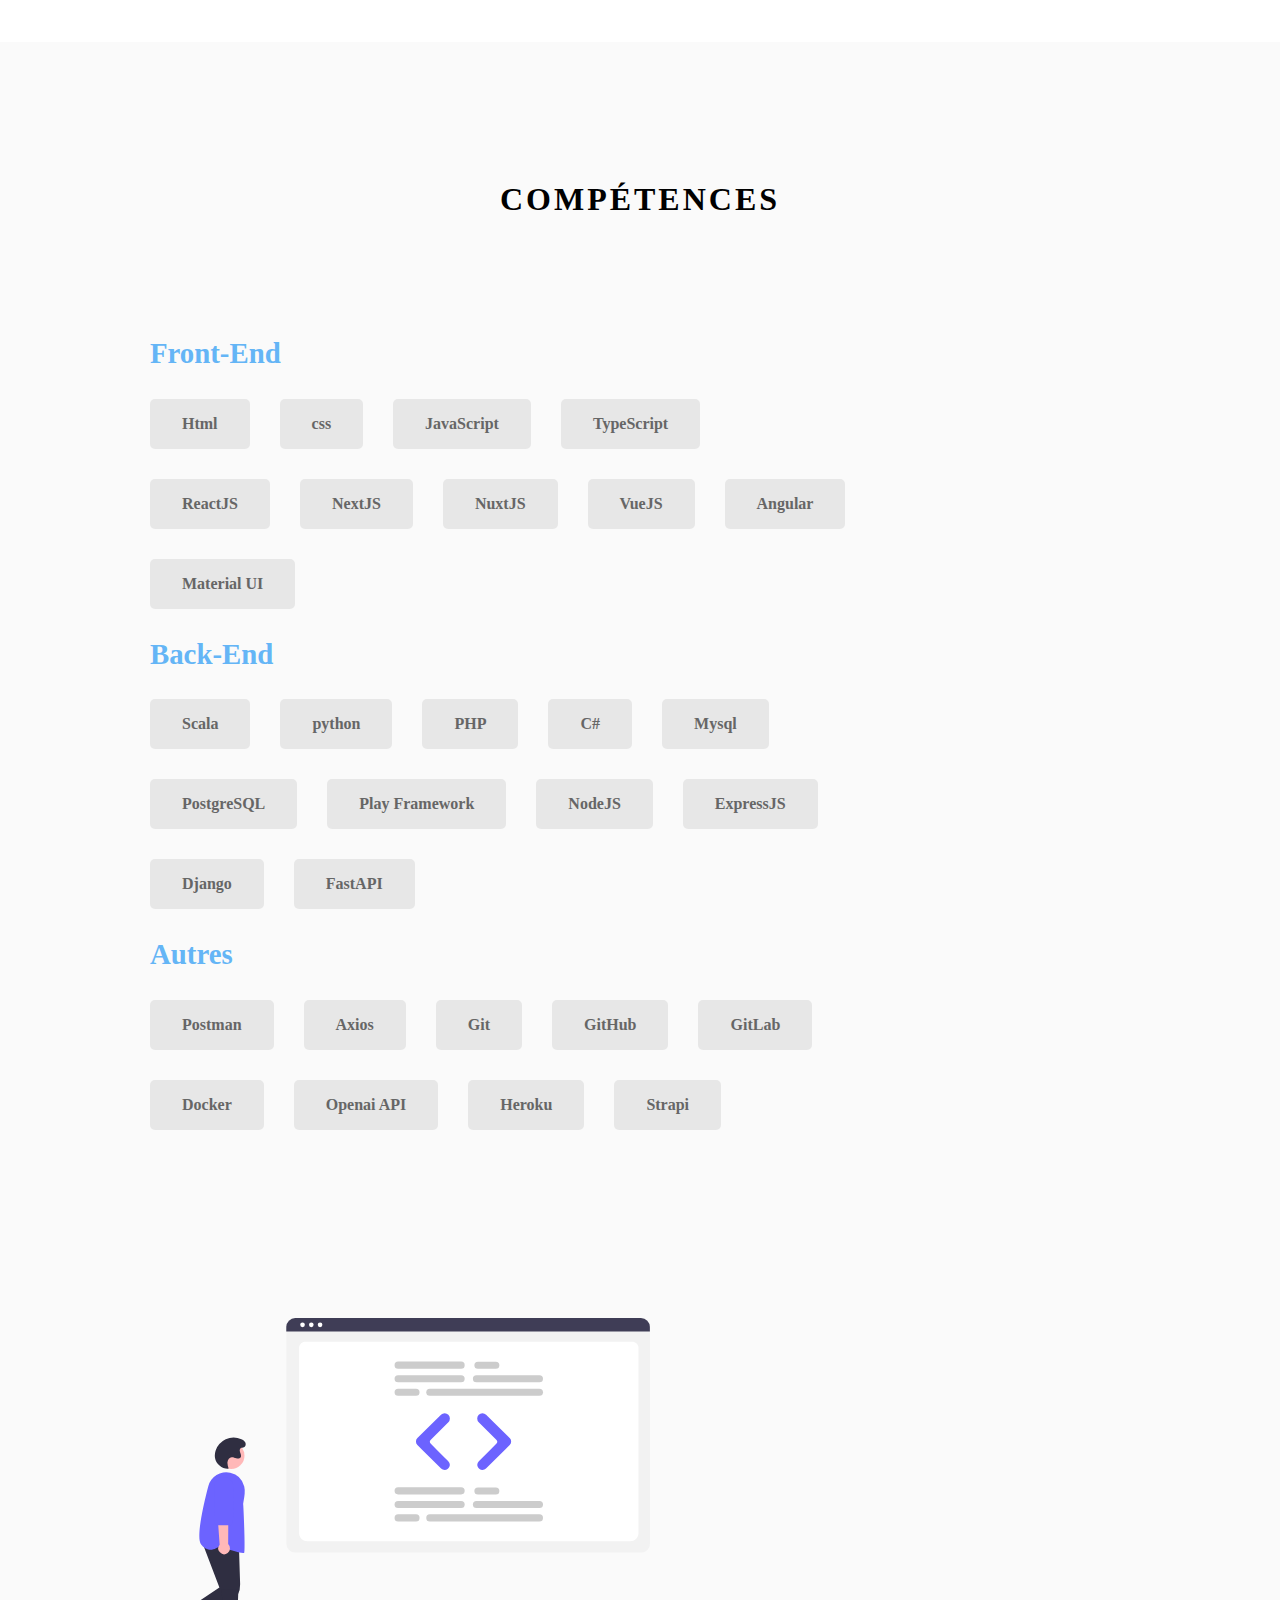
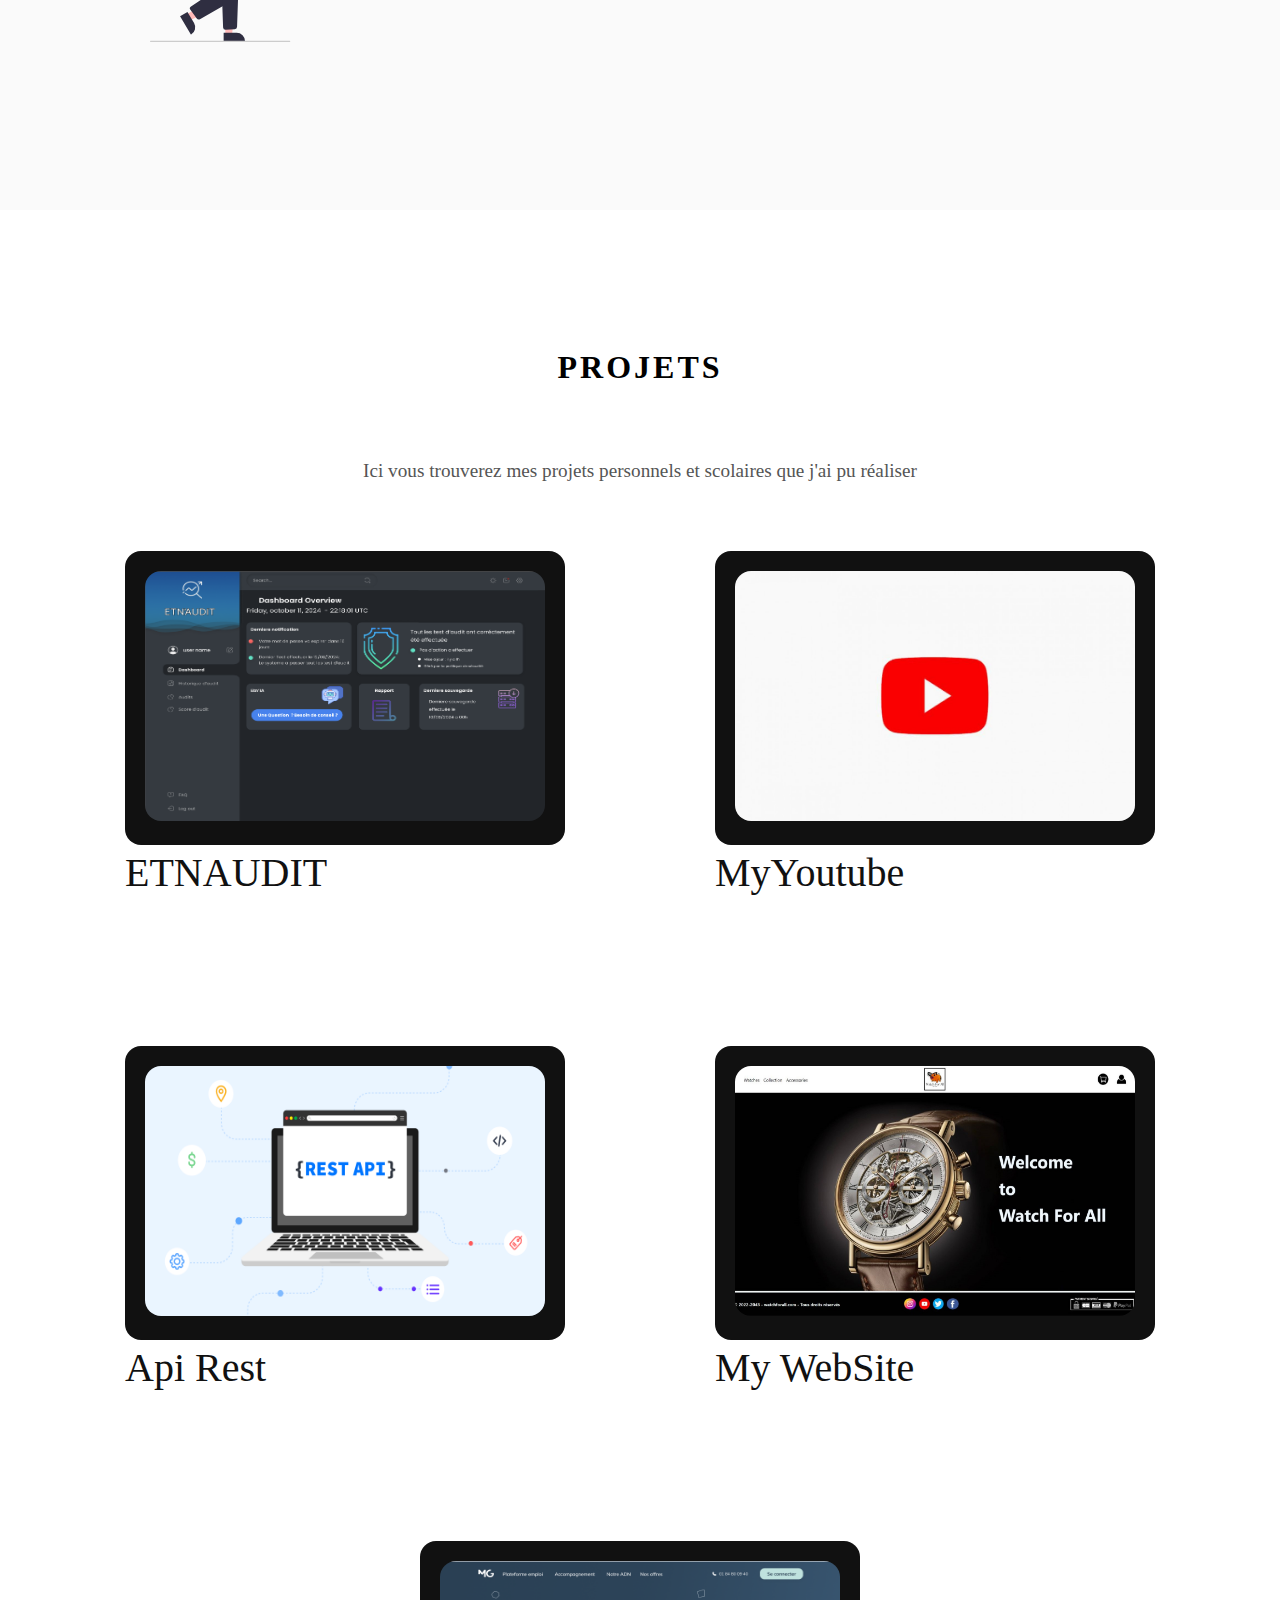
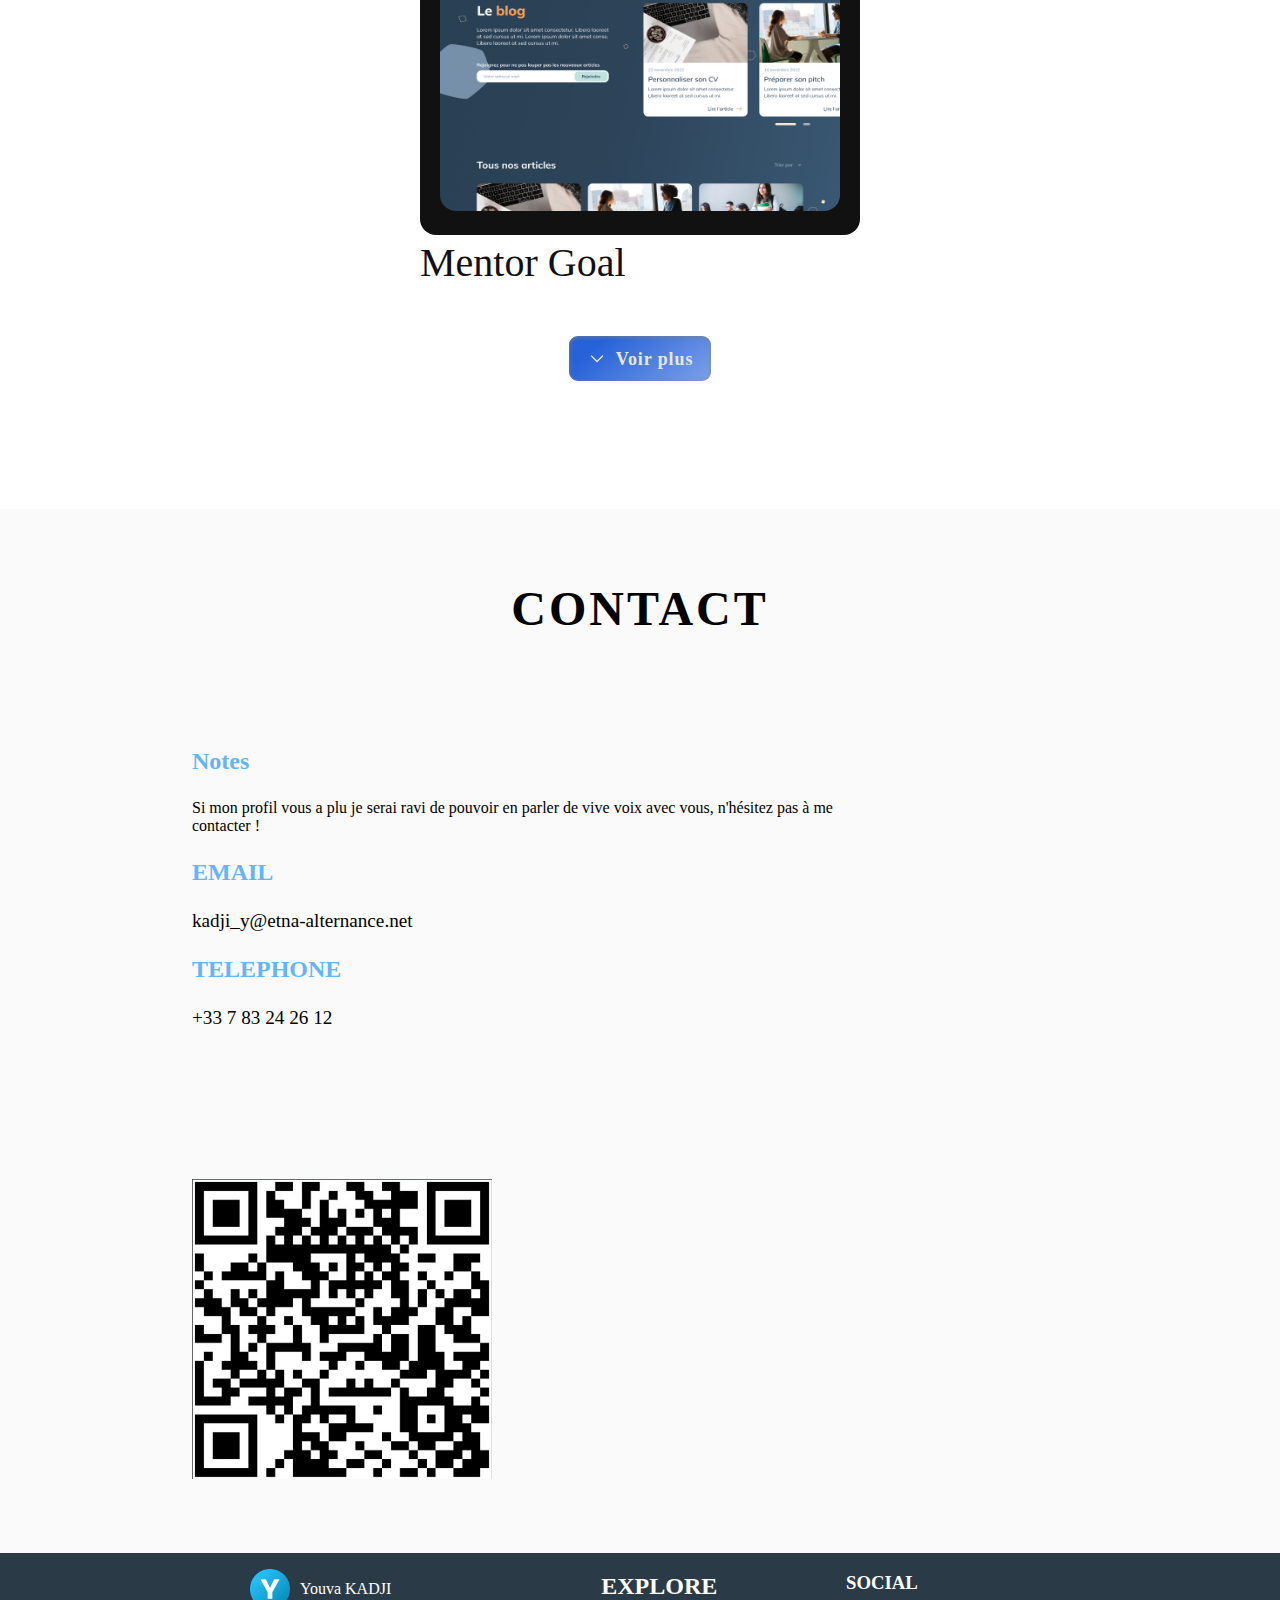
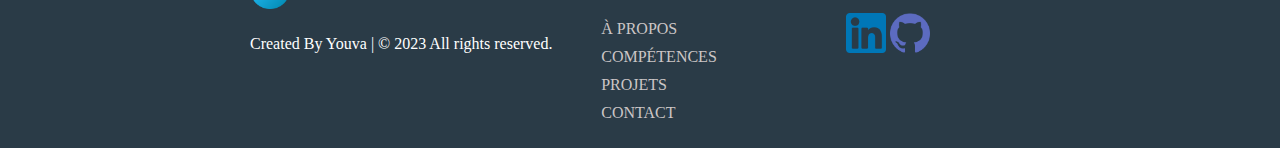
==== commit 969bbbb8: "add some project" ====
--- a/index.html
+++ b/index.html
@@ -119,6 +119,20 @@
         <h2>PROJETS</h2> 
         <p> Ici vous trouverez mes projets personnels et scolaires que j'ai pu réaliser</p>
         <div class="block">
+          <a class="card_cont" href="./pages/etnAudit.html" data-tilt>
+            <div class="card">
+                <img src="./img/etnaudit.png" alt="API Rest" width="400" height="250">
+            </div>
+            <h3>ETNAUDIT</h3>
+          </a>
+
+          <a class="card_cont" href="./pages/myYoutube.html" data-tilt>
+              <div class="card">
+                  <img src="./img/myYoutube.jpg" alt="API Rest" width="400" height="250">
+              </div>
+              <h3>MyYoutube</h3>
+          </a>
+
           <a class="card_cont" href="./pages/Api.html" data-tilt>
             <div class="card">
               <img src="./img/api-rest.png" alt="api" width="400" height="250">
@@ -139,22 +153,30 @@
             </div>
             <h3>Mentor Goal</h3>
           </a>
-
-          <a class="card_cont" href="./pages/calc.html" data-tilt>
-            <div class="card">
-              <img src="./img/calc.png" alt="calc" width="400" height="250">
-            </div>
-            <h3>Calculatrice</h3>
-          </a>
-
-          <a class="card_cont" href="./pages/todo.html" data-tilt>
-            <div class="card">
-              <img src="./img/todo.png" alt="todo" width="400" height="250">
-            </div>
-            <h3>Todo-List</h3>
-          </a>
-        </div>
-       </section>
+        </div>
+
+        <div class="centered">
+          <a href="./pages/Project.html" class="button-link">
+            <button class="button">
+              <svg
+                viewBox="0 0 16 16"
+                class="icon-chevron"
+                fill="currentColor"
+                height="20"
+                width="20"
+                xmlns="http://www.w3.org/2000/svg"
+              >
+                <path
+                  fill-rule="evenodd"
+                  d="M8 10.796L3.204 5.914a.5.5 0 1 1 .708-.708L8 9.293l4.088-4.087a.5.5 0 0 1 .707.707L8 10.796z"
+                ></path>
+              </svg>
+              Voir plus
+            </button>
+          </a>
+        </div>        
+      
+      </section>
 
        <section>
           <div id="contact">
--- a/style.css
+++ b/style.css
@@ -315,7 +315,7 @@
 }
 
 .skill {
-    width: 800px;
+    width: 700px;
 }
 
 .lang {
@@ -350,7 +350,20 @@
     padding-top: 7rem;
     background-color: #fff;
     padding-bottom: 8rem;
-
+}
+
+#project2 {
+    height: 100%;
+    padding-top: 7rem;
+    background-color: #fff;
+    padding-bottom: 8rem;
+}
+
+#project2 h2 {
+    letter-spacing: 3px;
+    text-align: center;
+    font-size: 2rem;
+    padding-bottom: 2rem;
 }
 
 #project h2 {
@@ -363,7 +376,7 @@
 #project h2::after {
     content: '';
     position: absolute;
-    top: calc(100% + 114rem);
+    top: calc(100% + 135rem);
     height: 5px;
     width: 3rem;
     background: rgb(100, 181, 246);
@@ -377,6 +390,12 @@
     font-size: 1.2rem;
 }
 
+#project2 p {
+    text-align: center;
+    color: #555;
+    font-size: 1.2rem;
+}
+
 .block {
     display: flex;
     flex-wrap: wrap;
@@ -451,6 +470,84 @@
     right: 1.5rem;
 }
 
+.see-more {
+    display: flex;
+    justify-content: center;
+    margin-top: 2rem; /* Ajuste l'espace au-dessus */
+    margin-bottom: 3rem; /* Ajuste l'espace en-dessous */
+}
+
+.centered {
+    display: flex;
+    justify-content: center; /* Centre horizontalement */
+    align-items: center; /* Centre verticalement */
+    margin-top: 50px;
+  }
+  
+.button-link {
+    text-decoration: none; /* Retire le soulignement du lien */
+}
+
+.button {
+    --bezier: cubic-bezier(0.22, 0.61, 0.36, 1);
+    --edge-light: hsla(0, 0%, 50%, 0.8);
+    --text-light: rgba(255, 255, 255, 0.4);
+    --back-color: 220, 70%; /* Couleur bleue */
+  
+    cursor: pointer;
+    padding: 0.7em 1em;
+    border-radius: 0.5em;
+    min-height: 2.4em;
+    min-width: 3em;
+    display: flex;
+    align-items: center;
+    justify-content: center;
+    gap: 0.5em;
+  
+    font-size: 18px;
+    letter-spacing: 0.05em;
+    line-height: 1;
+    font-weight: bold;
+  
+    background: linear-gradient(
+      140deg,
+      hsla(var(--back-color), 50%, 1) min(2em, 20%),
+      hsla(var(--back-color), 50%, 0.6) min(8em, 100%)
+    );
+    color: hsla(0, 0%, 90%);
+    border: 0;
+    box-shadow: inset 0.4px 1px 4px var(--edge-light);
+  
+    transition: all 0.1s var(--bezier);
+  }
+  
+  .button:hover {
+    --edge-light: hsla(0, 0%, 50%, 1);
+    text-shadow: 0px 0px 10px var(--text-light);
+    box-shadow: inset 0.4px 1px 4px var(--edge-light),
+      2px 4px 8px hsla(0, 0%, 0%, 0.295);
+    transform: scale(1.1);
+  }
+  
+  .button:active {
+    --text-light: rgba(255, 255, 255, 1);
+  
+    background: linear-gradient(
+      140deg,
+      hsla(var(--back-color), 50%, 1) min(2em, 20%),
+      hsla(var(--back-color), 50%, 0.6) min(8em, 100%)
+    );
+    box-shadow: inset 0.4px 1px 8px var(--edge-light),
+      0px 0px 8px hsla(var(--back-color), 50%, 0.6);
+    text-shadow: 0px 0px 20px var(--text-light);
+    color: hsla(0, 0%, 100%, 1);
+    letter-spacing: 0.1em;
+    transform: scale(1);
+  }
+  
+  
+  
+
 #contact {
     background: #fafafa;
     padding-top: 2rem;
@@ -465,7 +562,7 @@
 #contact h2::after {
     content: '';
     position: absolute;
-    top: calc(100% + 224rem);
+    top: calc(100% + 219rem);
     height: 5px;
     width: 3rem;
     background: rgb(100, 181, 246);
